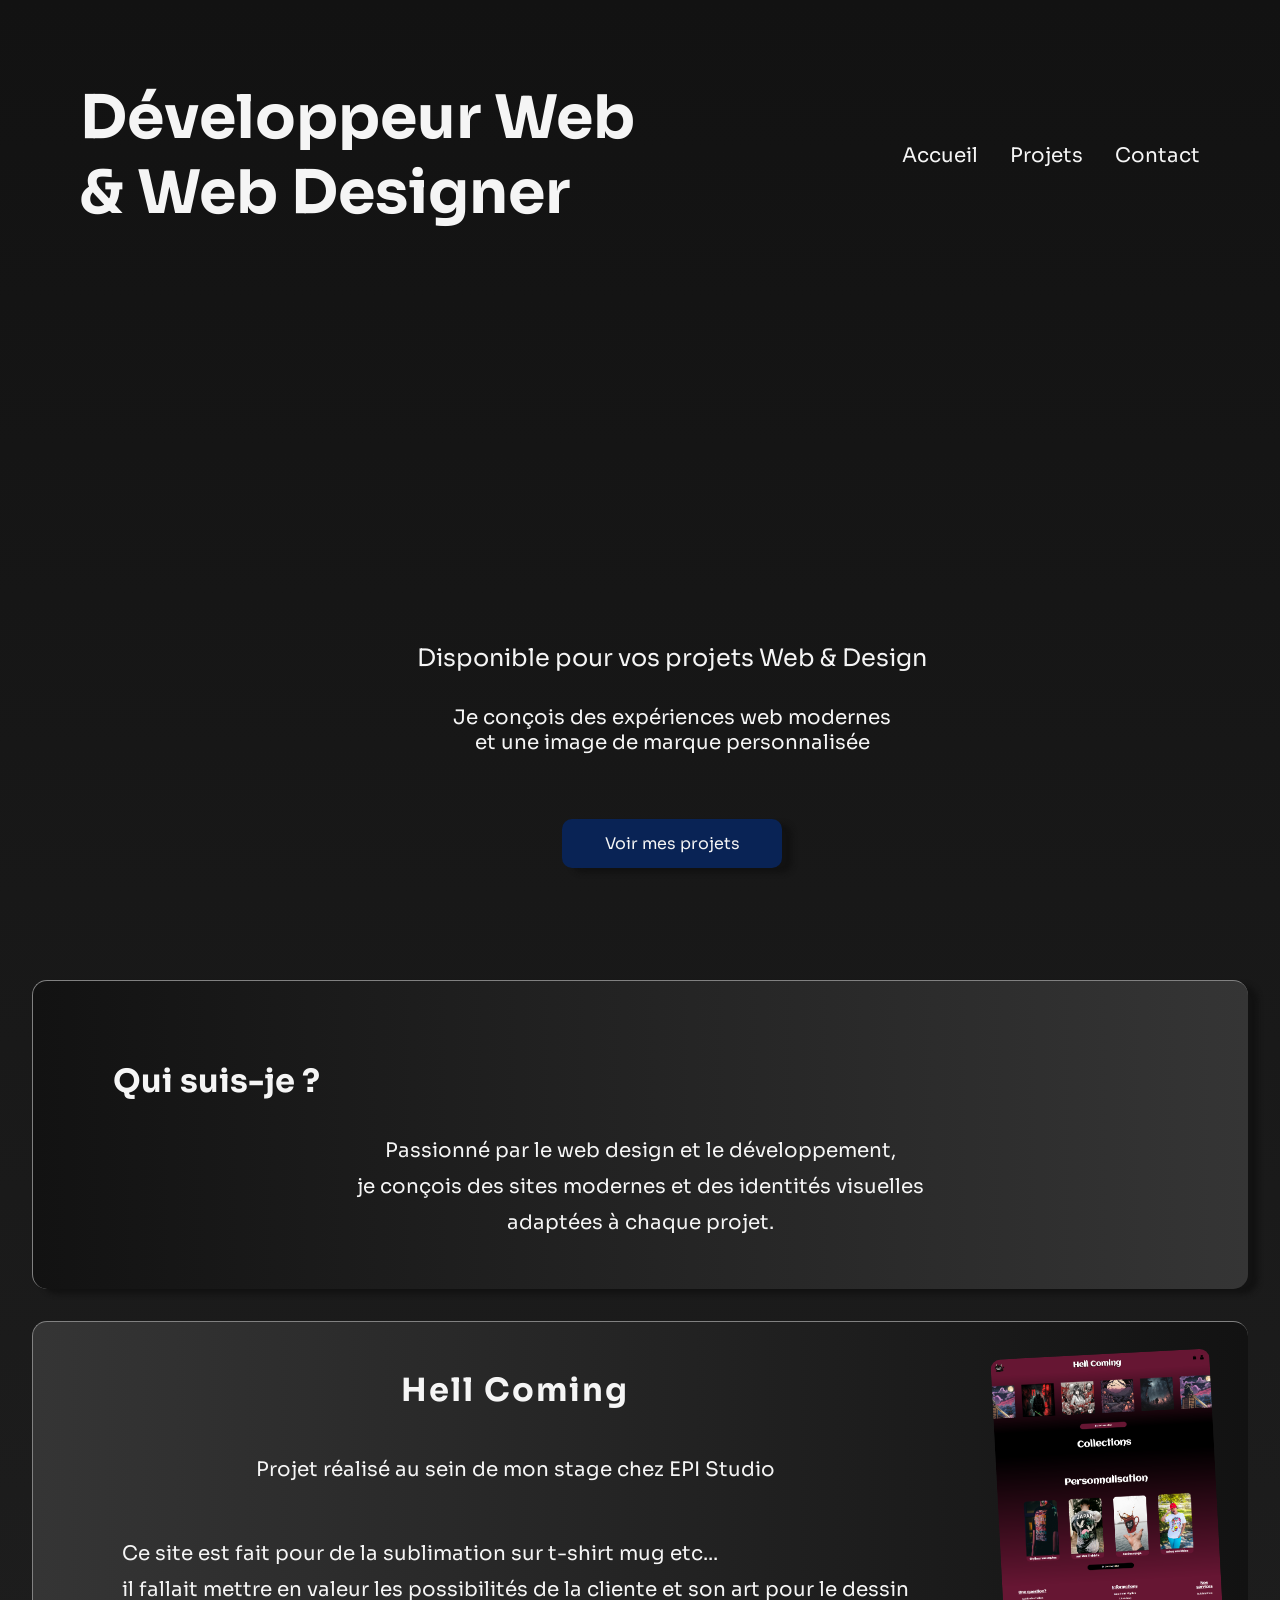
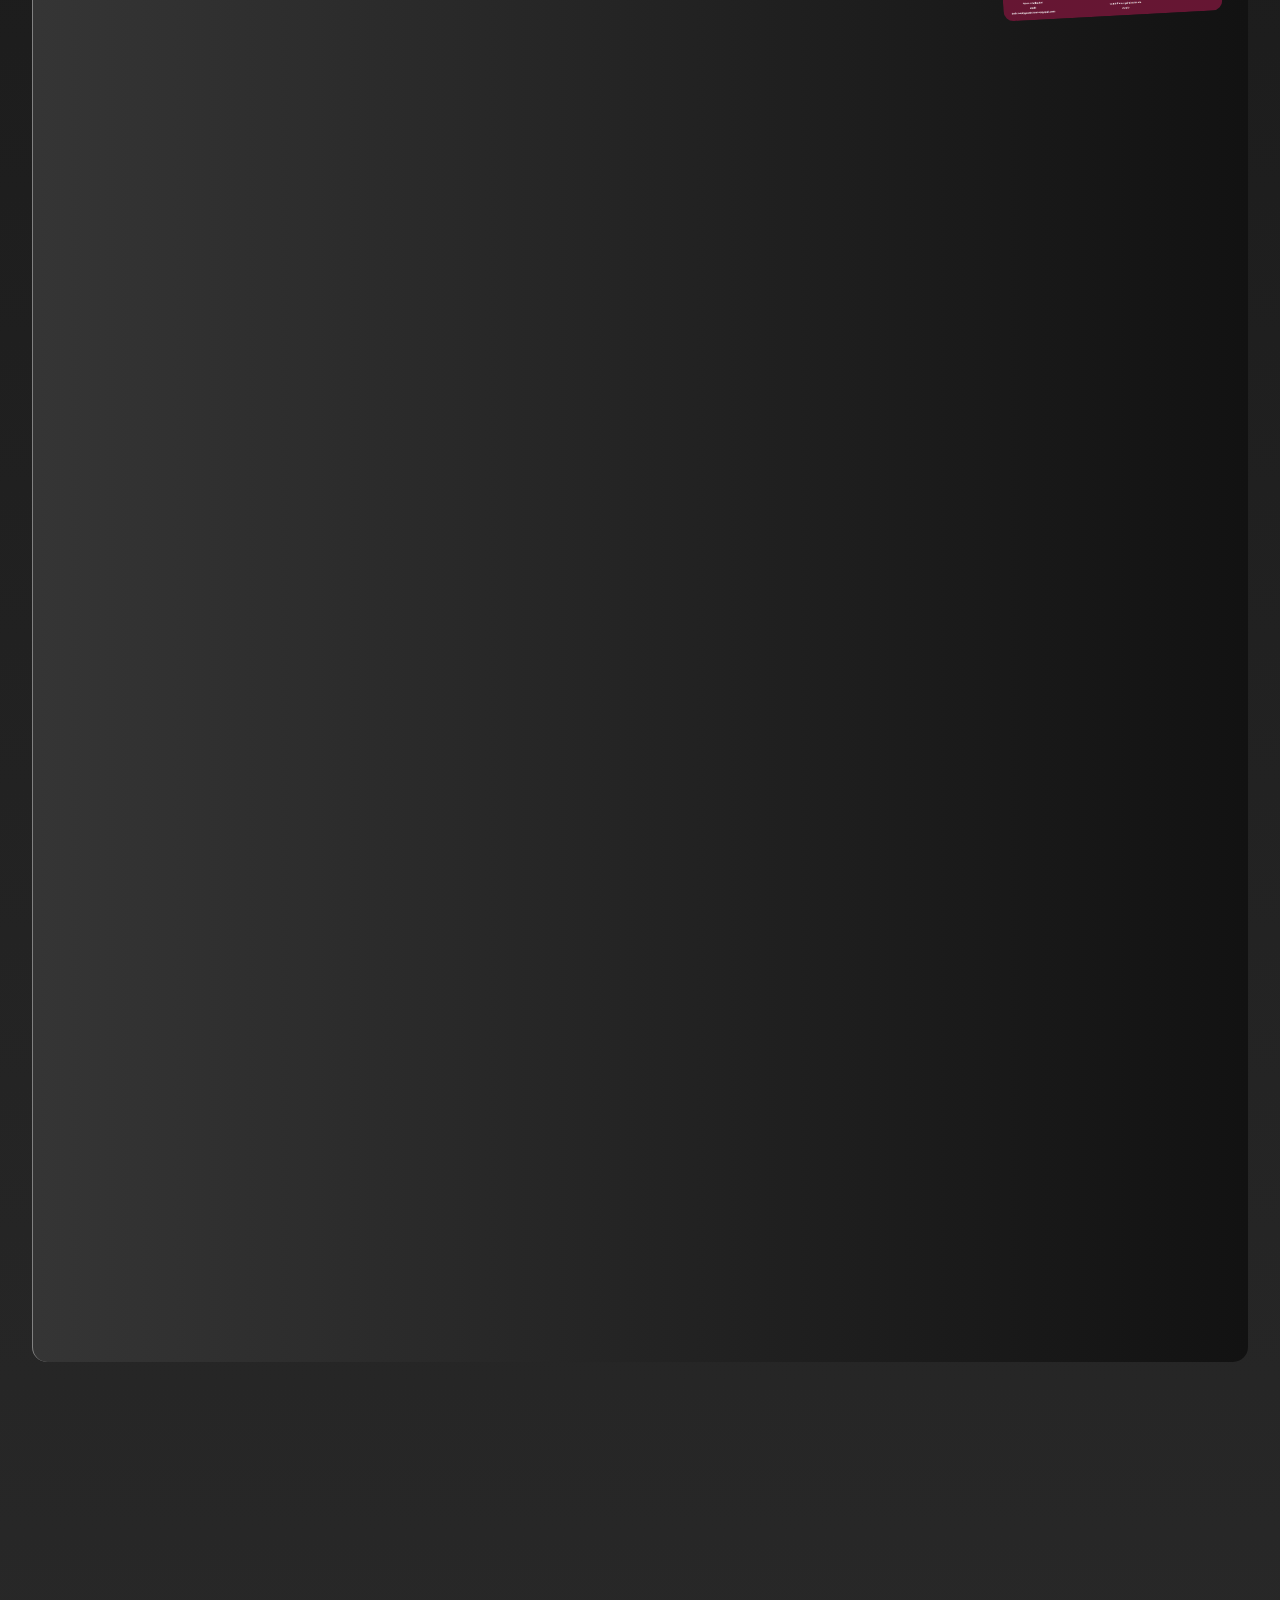
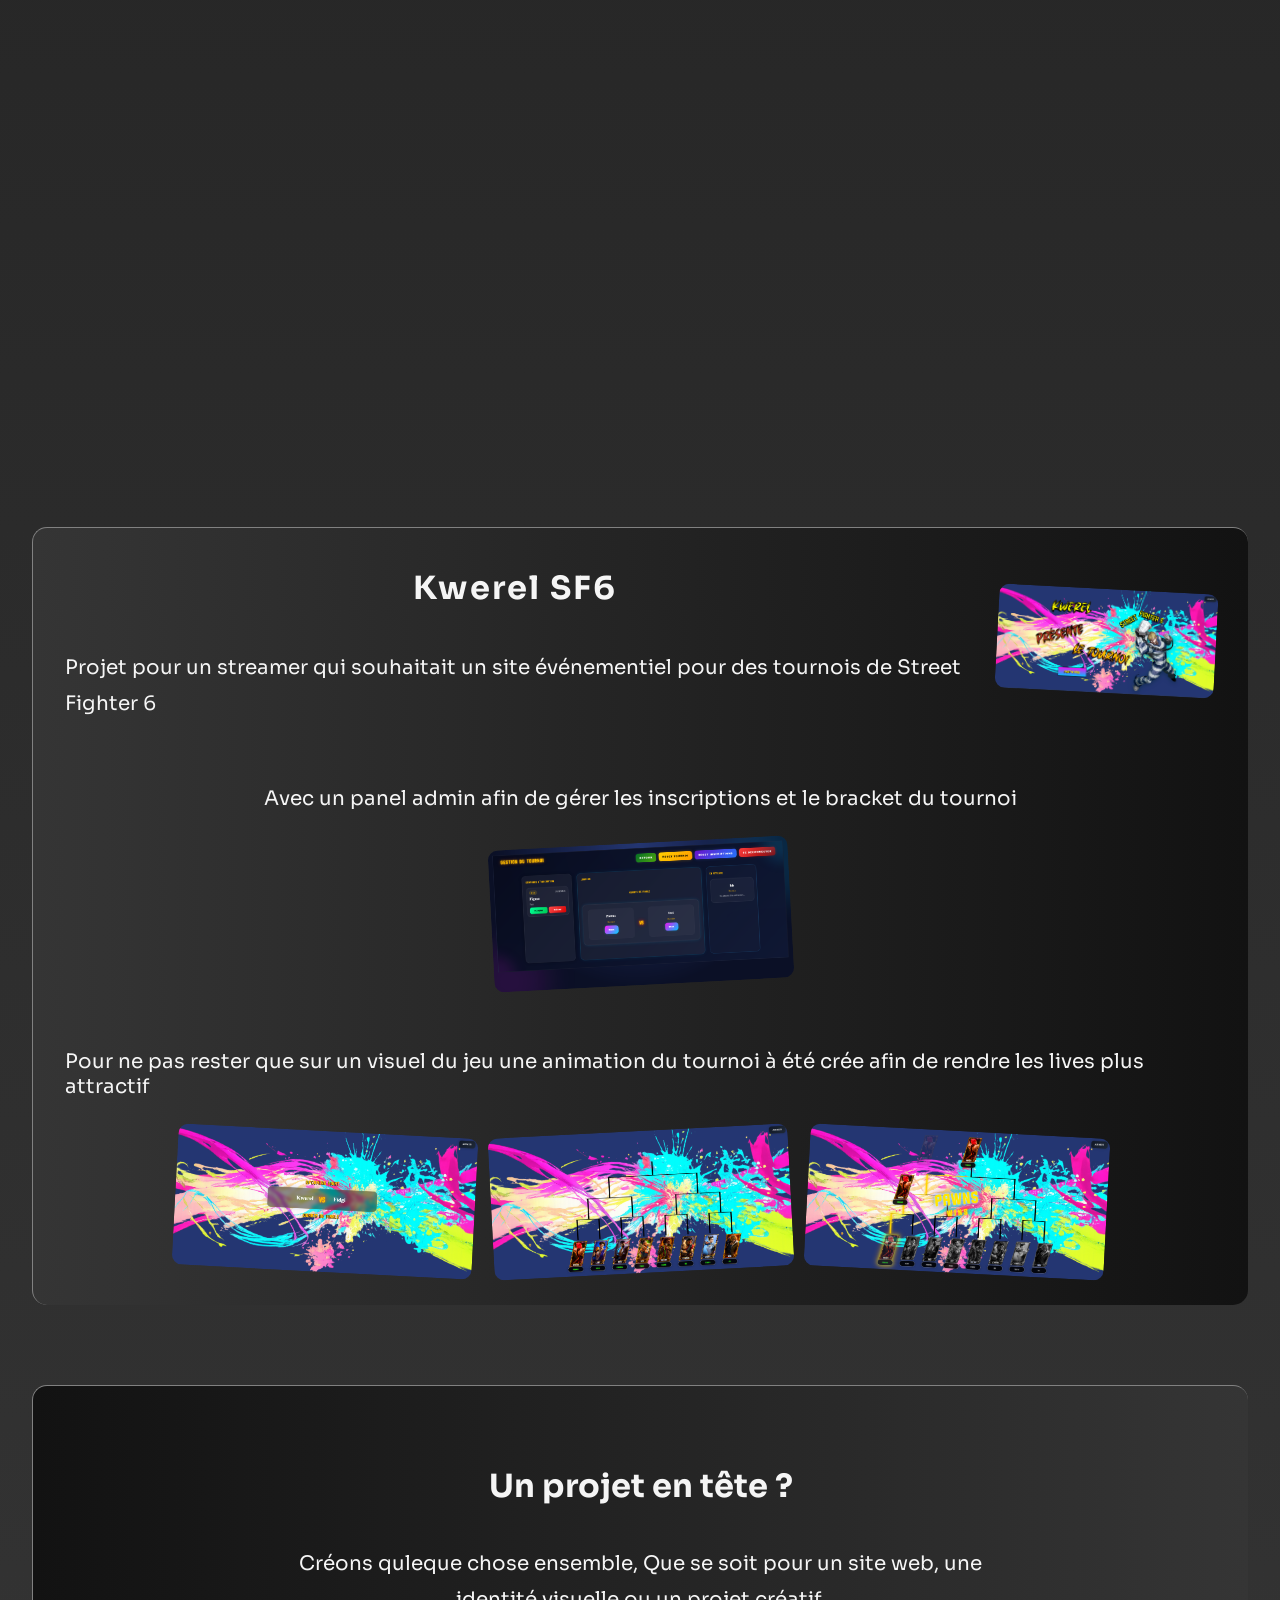
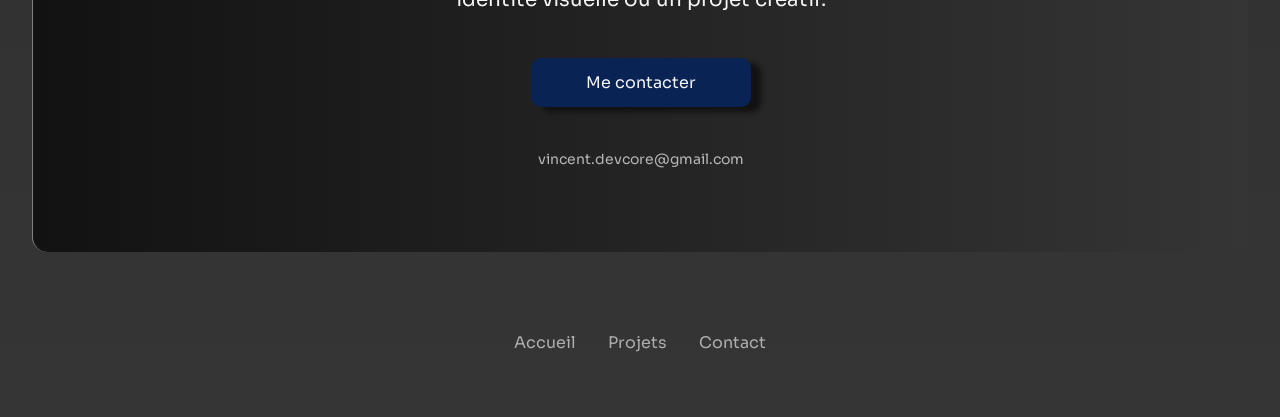
==== index.html @ 01f819ae "mise a jour" ====
<!doctype html>
<html lang="fr">
  <head>
    <meta charset="UTF-8" />
    <meta name="viewport" content="width=device-width, initial-scale=1.0" />
    <title>Dev'coRe | Développeur Web & Web Designer</title>
    <link rel="stylesheet" href="./css/root.css" />
    <link rel="stylesheet" href="./css/style.css" />
    <link rel="stylesheet" href="./css/hero.css" />
    <link rel="stylesheet" href="./css/animation.css" />

    <link rel="stylesheet" href="./css/btn.css" />
    <link rel="stylesheet" href="./css/about.css" />
    <link rel="stylesheet" href="./css/project.css" />
    <link rel="stylesheet" href="./css/contact.css" />
    <link rel="stylesheet" href="./css/footer.css" />
    <link rel="stylesheet" href="./css/responsive.css" />
    <link rel="icon" href="./img/dcv3.ico" />
    <link rel="preconnect" href="https://fonts.googleapis.com" />
    <link rel="preconnect" href="https://fonts.gstatic.com" crossorigin />
    <link
      href="https://fonts.googleapis.com/css2?family=Sora:wght@100..800&display=swap"
      rel="stylesheet"
    />
    <script src="script.js" defer></script>
  </head>
  <body>
    <header class="hero" id="home">
      <div class="hero-reveal"></div>
      <div class="header">
        <h1>
          Développeur Web <br />
          & Web Designer
        </h1>
        <nav>
          <a href="#home">Accueil</a>
          <a href="#project">Projets</a>
          <a href="#contact">Contact</a>
        </nav>
      </div>
      <div class="header-content">
        <p class="availability">Disponible pour vos projets Web & Design</p>
        <p class="subtitle">
          Je conçois des expériences web modernes <br />
          et une image de marque personnalisée
        </p>
        <a href="#project" class="btn"> Voir mes projets </a>
      </div>
    </header>

    <main>
      <section class="about">
        <div class="about-content reveal">
          <h2>Qui suis-je ?</h2>
          <p>
            Passionné par le web design et le développement, <br />
            je conçois des sites modernes et des identités visuelles <br />
            adaptées à chaque projet.
          </p>
        </div>
      </section>
      <section class="projects" id="project">
        <article class="project-card card1">
          <div class="project-content flex reveal">
            <h3>Hell Coming</h3>
            <p>Projet réalisé au sein de mon stage chez EPI Studio</p>
            <p class="description">
              Ce site est fait pour de la sublimation sur t-shirt mug etc...
              <br />
              il fallait mettre en valeur les possibilités de la cliente et son
              art pour le dessin
            </p>
          </div>
          <div class="project-img flex reveal">
            <img
              class="imghellcoming fullscreen-image"
              src="./img/hellcoming.fr_.png"
              alt="Aperçu du site Hell Coming"
            />
          </div>
          <div class="project-caroussel reveal">
            <p>
              Création d’un carousel interactif afin de mettre en valeur les
              œuvres et offrir une lecture visuelle plus immersive du catalogue.
            </p>
            <video
              id="videoHellComing"
              autoplay
              muted
              playsinline
              disablepictureinpicture
              preload="metadata"
            >
              <source src="./clip/carousselHellComing.webm" type="video/webm" />
              <source src="./clip/carousselHellComing.mp4" type="video/mp4" />
              Votre navigateur ne prend pas en charge la balise VIDEO
            </video>
          </div>

          <div class="project-logo reveal">
            <div class="project-logo-img reveal">
              <img
                class="imgLogoHellComing fullscreen-image"
                src="./img/Hellcomingpopuplogo.png"
                alt="Logo du site Hell Coming"
              />
            </div>
            <p>
              Création du logo et intégration d’éléments visuels afin de
              construire une identité cohérente avec l’univers artistique et
              immersif de Hell Coming.
            </p>
          </div>
          <div class="Project-pop-up reveal">
            <p>
              Les œuvres et éléments interactifs ont été pensés avec un
              affichage en pop-up afin d’améliorer l’expérience utilisateur et
              la mise en valeur du contenu.
            </p>
            <div class="Project-pop-up-img reveal">
              <img
                class="imgPersoHellComing fullscreen-image"
                src="./img/HellcomingPersonnalisation.png"
                alt="Personnalisation des produits"
              />
              <img
                class="imgTailleHellComing fullscreen-image"
                src="./img/HellcomingpopupTaille.png"
                alt="Guide des tailles"
              />
            </div>
          </div>
          <div class="intervention reveal">
            <h3>Mon intervention :</h3>
            <p>
              - Collaboration avec la cliente sur la conception de l’interface
              et de l’identité visuelle via Figma. <br />
              - Développement front-end du projet avec intégration HTML/CSS.
              <br />
              - Création des animations et mise en page responsive. <br />
              - Conception du logo et intégration d’éléments visuels cohérents
              avec l’univers du projet. <br />
              - Développement des interactions cliquables avec affichage
              dynamique des contenus.
            </p>
          </div>
        </article>
        <article class="project-card card2 reveal">
          <div class="project-content flex reveal">
            <h3>Armor Argoat</h3>
            <p>
              Projet réalisé pour une entreprise de marbrerie, celle-ci désirait
              un logo marquant de leur profession montrant visuellement leur
              corps de métier.
            </p>
          </div>
          <div class="project-img flex reveal">
            <img
              class="imgarmor fullscreen-image"
              src="./img/lgoMsansfond2.png"
              alt="Aperçu du du logo"
            />
            <div class="imgpresentation">
              <img
                class="imgpanneau fullscreen-image"
                src="./img/logoPanneau.jpg"
                alt="Aperçu du logo sur panneau"
              />
              <img
                class="imgvetement fullscreen-image"
                src="./img/logoVetement.png"
                alt="Aperçu du logo sur vêtement"
              />
            </div>
          </div>
        </article>
        <article class="project-card card3 reveal">
          <div class="project-content flex reveal">
            <h3>Kwerel SF6</h3>

            <p>
              Projet pour un streamer qui souhaitait un site événementiel pour
              des tournois de Street Fighter 6
            </p>
          </div>
          <div class="project-img-kwerel flex reveal">
            <img
              class="imgkwerel fullscreen-image"
              src="./img/Site Kwerel.png"
              alt="Aperçu du site SF6"
            />
          </div>

          <div class="project-content-admin-panel flex reveal">
            <p>
              Avec un panel admin afin de gérer les inscriptions et le bracket
              du tournoi
            </p>
            <img
              class="imgAdminPanel fullscreen-image"
              src="./img/Site KwerelAdminPanel.png"
              alt="Admin Panel"
            />
          </div>
          <div class="project-content-bracket reveal">
            <p>
              Pour ne pas rester que sur un visuel du jeu une animation du
              tournoi à été crée afin de rendre les lives plus attractif
            </p>
            <div class="imgBracket reveal">
              <img
                class="imgBnextFight fullscreen-image"
                src="./img/Site KwerelNextFight.png"
                alt=""
              />
              <img
                class="imgB fullscreen-image"
                src="./img/Site Kwerelbracket.png"
                alt=""
              />
              <img
                class="imgBwin fullscreen-image"
                src="./img/Site Kwerelbracketwin.png"
                alt=""
              />
            </div>
          </div>
        </article>
      </section>
      <section class="contact reveal" id="contact">
        <div class="contact-content reveal">
          <h2>Un projet en tête ?</h2>

          <p>
            Créons quleque chose ensemble, Que se soit pour un site web, une
            identité visuelle ou un projet créatif.
          </p>

          <a href="mailto:vincent.devcore@gmail.com" class="btn-contact">
            Me contacter
          </a>
          <p class="contact-mail">vincent.devcore@gmail.com</p>
        </div>
      </section>
    </main>
    <footer class="footer-nav">
      <a href="#home">Accueil</a>
      <a href="#project">Projets</a>
      <a href="#contact">Contact</a>
    </footer>
    <div class="image-modal">
      <span class="close-modal">&times;</span>

      <img class="modal-image" src="" alt="Preview projet" />
    </div>
  </body>
</html>
---- css/root.css ----
:root {
  --background-body: linear-gradient(#121212, #353535);
  --background-about: linear-gradient(to right, #121212, #353535);
  --background--inverse: linear-gradient(to left, #121212, #353535);
  --background-btn: #092355;
  --color-text-first: #f5f5f5;
  --color-text-secondary: #b8b8b8;
  --box-shadows: 10px 5px 5px #121212;
  --border: solid 1px #818181;
  --hover-li: #092455;
  --text-shadow: 0 0 1em blue, 0 0 0.2em blue;
  --radius-sm: 10px;
  --radius-lg: 15px;
}
---- css/style.css ----
* {
  margin: 0;
  padding: 0;
  box-sizing: border-box;
}

html {
  scroll-behavior: smooth;
}

body {
  font-family: "Sora", sans-serif;
  background: var(--background-body);
  color: var(--color-text-first);
}

body p {
  font-size: 20px;
}
---- css/hero.css ----
.header {
  display: flex;
  justify-content: space-between;
  margin: 5rem;
}

.hero {
  display: flex;
  flex-direction: column;
  justify-content: space-between;
}

.hero h1 {
  font-size: 60px;
}

.hero nav {
  display: flex;
  justify-content: center;
  align-self: center;
  /* flex-direction: column; */
  list-style: none;
  gap: 2rem;
}

.hero nav a {
  color: var(--color-text-first);
  font-size: 20px;
  text-decoration: none;
  transition:
    color 0.3s ease,
    transform 0.3s ease;
}

.hero nav a:hover {
  color: var(--color-text-secondary);
  transform: translateY(4px);
}

.header-content {
  display: flex;
  justify-content: end;
  flex-direction: column;

  width: 100%;
  margin: 2rem;

  gap: 2rem;
}

.availability {
  /* margin: 2rem; */

  text-align: center;
  font-size: 24px;
}

.subtitle {
  text-align: center;
  align-self: center;
  max-width: 500px;
}
---- css/animation.css ----
.hero {
  position: relative;
  overflow: hidden;

  min-height: 100vh;
}

.hero-reveal {
  position: absolute;
  inset: 0;

  background-image: url("../img/logoDevCore.png");
  background-repeat: no-repeat;
  background-position: center;
  background-size: 100%;

  opacity: 1;

  pointer-events: none;
  z-index: 1;

  transition: clip-path 0.08s ease-out;

  clip-path: circle(0px at center);
}

.header,
.header-content {
  position: relative;
  z-index: 2;
}

.reveal {
  opacity: 0;
  filter: blur(10px);

  transform: translateY(40px);
  transition:
    opacity 1.1s ease,
    filter 1.1s ease,
    transform 1.1s cubic-bezier(0.22, 1, 0.36, 1);
}

.reveal.active {
  opacity: 1;
  filter: blur(0);

  transform: translateY(0);
}

.image-modal {
  position: fixed;
  inset: 0;

  background: rgba(0, 0, 0, 0.9);

  display: flex;
  justify-content: center;
  align-items: center;

  opacity: 0;
  visibility: hidden;

  transition: 0.35s ease;

  z-index: 9999;
}

.image-modal.active {
  opacity: 1;
  visibility: visible;
}

.modal-image {
  max-width: 90%;
  max-height: 90vh;

  border-radius: 16px;

  transform: scale(0.9);
  transition: transform 0.35s ease;
}

.image-modal.active .modal-image {
  transform: scale(1);
}

.close-modal {
  position: absolute;

  top: 30px;
  right: 40px;

  font-size: 3rem;
  color: white;

  cursor: pointer;
}

.fullscreen-image {
  cursor: zoom-in;
}
---- css/btn.css ----
.btn,
.btn-contact {
  text-align: center;
  text-decoration: none;

  padding: 14px 24px;
  min-width: 220px;

  border-radius: var(--radius-sm);
  border: none;

  background-color: var(--background-btn);
  color: var(--color-text-first);

  box-shadow: var(--box-shadows);

  transition:
    transform 0.2s ease,
    box-shadow 0.2s ease,
    background-color 0.2s ease;
}

.btn:hover,
.btn-contact:hover {
  transform: translate(3px, 3px);
  background-color: #1b2f57;
  box-shadow: 0 3px 8px rgba(0, 0, 0, 0.2);
  color: #fff;
}

.btn {
  align-self: center;

  margin-top: 2rem;
}
---- css/about.css ----
.about {
  display: flex;
  justify-content: center;

  margin: 5rem 2rem 2rem;
  padding: 3rem;

  background: var(--background-about);
  box-shadow: var(--box-shadows);

  border-top: var(--border);
  border-left: var(--border);
  border-radius: var(--radius-lg);
}

.about-content {
  width: 100%;
  /* max-width: 900px; */

  display: flex;
  flex-direction: column;
}

.about h2 {
  align-self: flex-start;
  font-size: 32px;
  margin: 2rem;
}

.about p {
  text-align: center;
  line-height: 1.8;
}
---- css/project.css ----
.card1,
.card3 {
  background: var(--background--inverse);
}

.card2 {
  background: var(--background-about);
}

.project-card {
  display: flex;
  justify-content: space-between;
  align-items: center;
  flex-wrap: wrap;

  margin: 2rem;
  padding: 2rem;

  border-top: var(--border);
  border-left: var(--border);
  border-radius: var(--radius-lg);
  gap: 2rem;

  transition:
    transform 0.3s ease,
    box-shadow 0.3s ease;
}

.project-card:hover {
  transform: translateY(-4px);
}

.flex {
  display: flex;
  flex-direction: column;
  justify-content: center;
  align-items: center;
}

.project-content {
  line-height: 1.8;
  width: 100%;
  max-width: 900px;
}

.project-content p {
  text-align: left;
}

.project-content h3 {
  font-size: 32px;
  letter-spacing: 2px;
  margin-bottom: 2rem;
}

.project-content .description {
  margin-top: 3rem;
}

.project-img {
  flex: 1;
}

.project-img img {
  width: 100%;
  max-width: 300px;
  height: auto;
  border-radius: var(--radius-sm);
}

.project-img-kwerel {
  flex: 1;
}

.project-caroussel {
  display: flex;
  flex-direction: column;
  align-items: center;
  margin: 2rem;
  gap: 2rem;
  width: 100%;
  margin: 2rem;
  text-align: center;
}

#videoHellComing {
  width: 30%;
  border-radius: var(--radius-lg);
  object-fit: cover;
  cursor: zoom-in;
}

.project-logo,
.Project-pop-up {
  display: flex;
  align-self: center;
  justify-content: space-between;
  width: 100%;
  margin: 2rem;
}

.project-logo-img,
.Project-pop-up-img {
  display: flex;
  justify-content: center;
  align-items: center;
  width: 50%;
  margin: 2rem;
}

.project-logo p,
.Project-pop-up p {
  display: flex;
  align-items: center;

  width: 50%;
}

.project-logo img,
.Project-pop-up-img img {
  justify-content: center;
  align-items: center;
  width: 100%;
  max-width: 200px;
  height: auto;
  border-radius: var(--radius-sm);
  overflow: hidden;
}

.Project-pop-up-img img {
  max-width: 300px;
}

.intervention {
  display: flex;
  justify-content: center;
  align-items: center;
  flex-direction: column;
  width: 100%;
}

.intervention h3 {
  font-size: 32px;
  margin: 2rem;
}

.intervention p {
  /* color: blue; */
  line-height: 1.8;
}

.project-img-kwerel img {
  width: 100%;
  max-width: 500px;
  height: auto;
  border-radius: var(--radius-sm);
}

.imgarmor {
  justify-content: center;
}

.imgpresentation {
  display: flex;
  flex-direction: row;
  flex-wrap: wrap;
  padding: 2rem;
}

.imgpresentation img {
  width: 100%;
  max-width: 200px;
  height: auto;
}

.project-content-admin-panel {
  width: 100%;

  margin-top: 2rem;
}

.project-content-admin-panel img {
  width: 100%;
  max-width: 300px;
  margin: 2rem;
  height: auto;
  border-radius: var(--radius-sm);
}

.project-content-bracket {
  width: 100%;
  display: flex;
  justify-content: center;
  align-items: center;
  flex-direction: column;
}

.imgBracket {
  display: flex;
  flex-wrap: wrap;

  justify-content: center;
  align-items: center;

  gap: 1rem;
}

.imgBracket img {
  width: 100%;
  max-width: 300px;
  height: auto;
  margin-top: 2rem;
  border-radius: var(--radius-sm);
}

.imghellcoming,
.imgvetement,
.imgAdminPanel,
.imgB,
.imgTailleHellComing {
  rotate: -3deg;
}

.imgpanneau,
.imgkwerel,
.imgBnextFight,
.imgBwin,
.imgPersoHellComing {
  rotate: 3deg;
  z-index: 2;
}
---- css/contact.css ----
.contact {
  display: flex;
  justify-content: center;
  align-items: center;

  margin: 5rem 2rem;
  padding: 5rem 2rem;

  border-top: var(--border);
  border-left: var(--border);
  border-radius: var(--radius-lg);

  background: var(--background-about);
}

.contact-content {
  max-width: 700px;

  display: flex;
  flex-direction: column;
  align-items: center;

  text-align: center;
  gap: 2.5rem;
}

.contact h2 {
  font-size: 2rem;
}

.contact p {
  line-height: 1.8;
}

.contact-mail {
  opacity: 0.7;
  font-size: 14px;
}
---- css/footer.css ----
.footer-nav {
  display: flex;
  justify-content: center;
  gap: 2rem;

  margin: 4rem;
}

.footer-nav a {
  text-decoration: none;
  color: white;
  opacity: 0.6;

  transition: 0.3s ease;
}

.footer-nav a:hover {
  opacity: 1;
}
---- css/responsive.css ----
@media (max-width: 768px) {
  .header {
    flex-direction: column;
    gap: 3rem;
    margin: 2rem;
  }

  .hero h1 {
    font-size: 42px;
  }

  .hero nav {
    align-self: center;
    /* flex-direction: column; */
  }

  .hero-reveal {
    clip-path: none;
    background-position: center center;
  }

  .header-content {
    margin: 0;
  }

  .subtitle {
    align-self: center;
  }

  .btn {
    align-self: center;
  }

  .project-card {
    flex-direction: column;
  }

  .project-logo,
  .Project-pop-up {
    flex-direction: column;
    text-align: center;
    align-items: center;
    width: 100%;
  }

  .project-logo-img {
    margin: 2rem;
  }

  .project-content {
    align-items: center;
  }

  .imgpresentation,
  .Project-pop-up-img {
    flex-direction: column;
    gap: 1rem;
  }
}
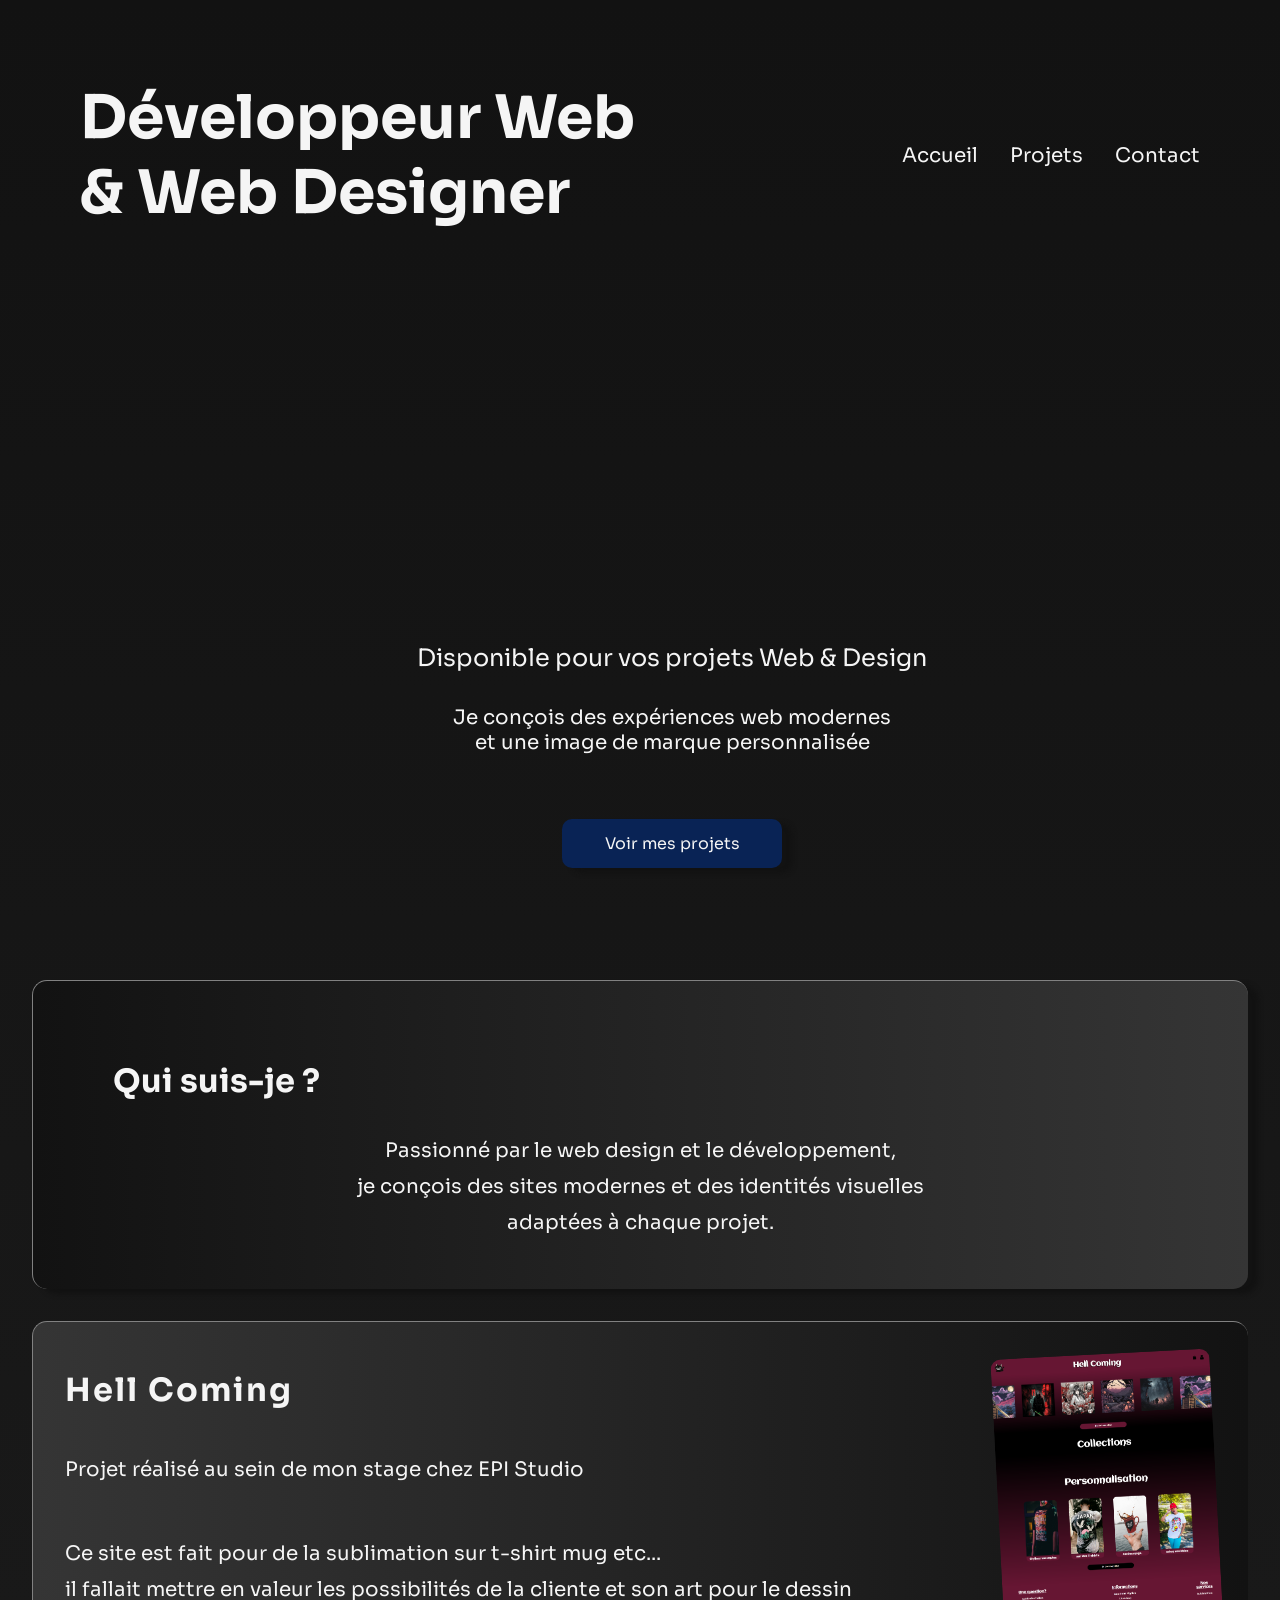
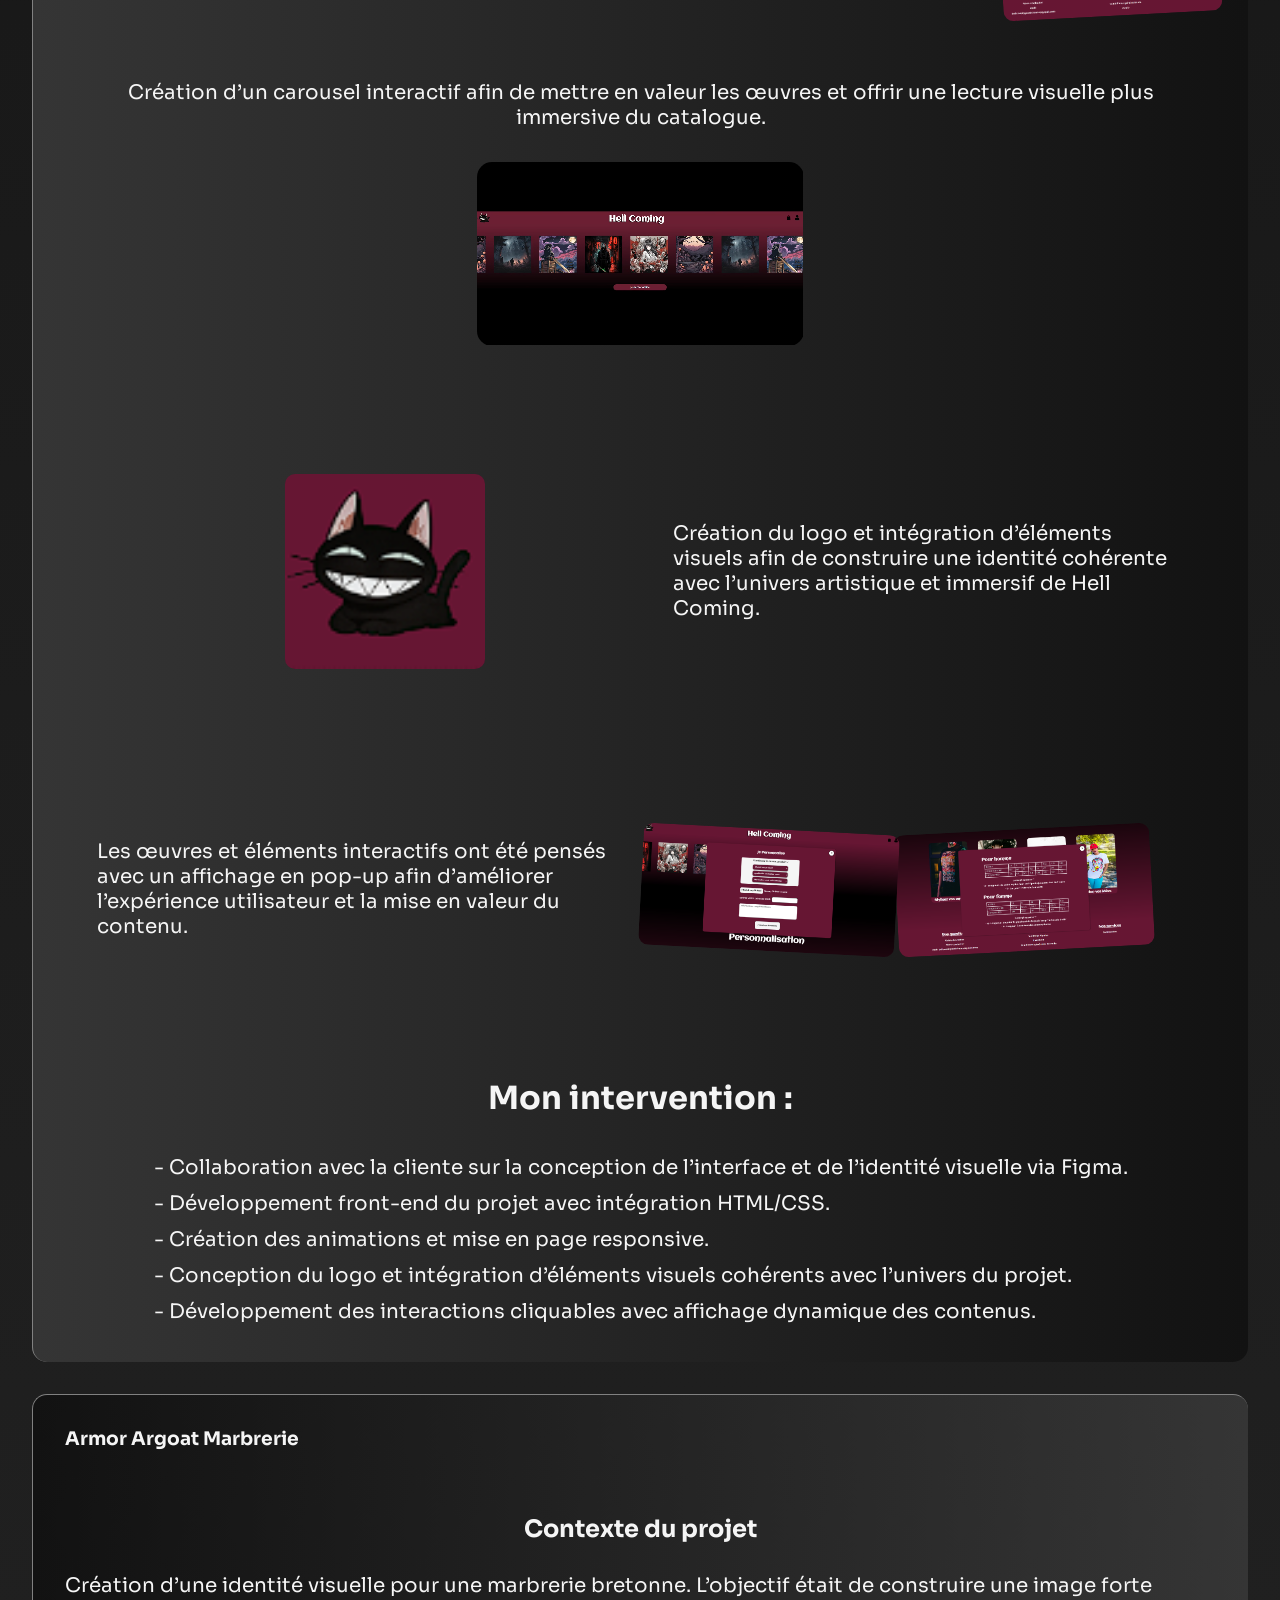
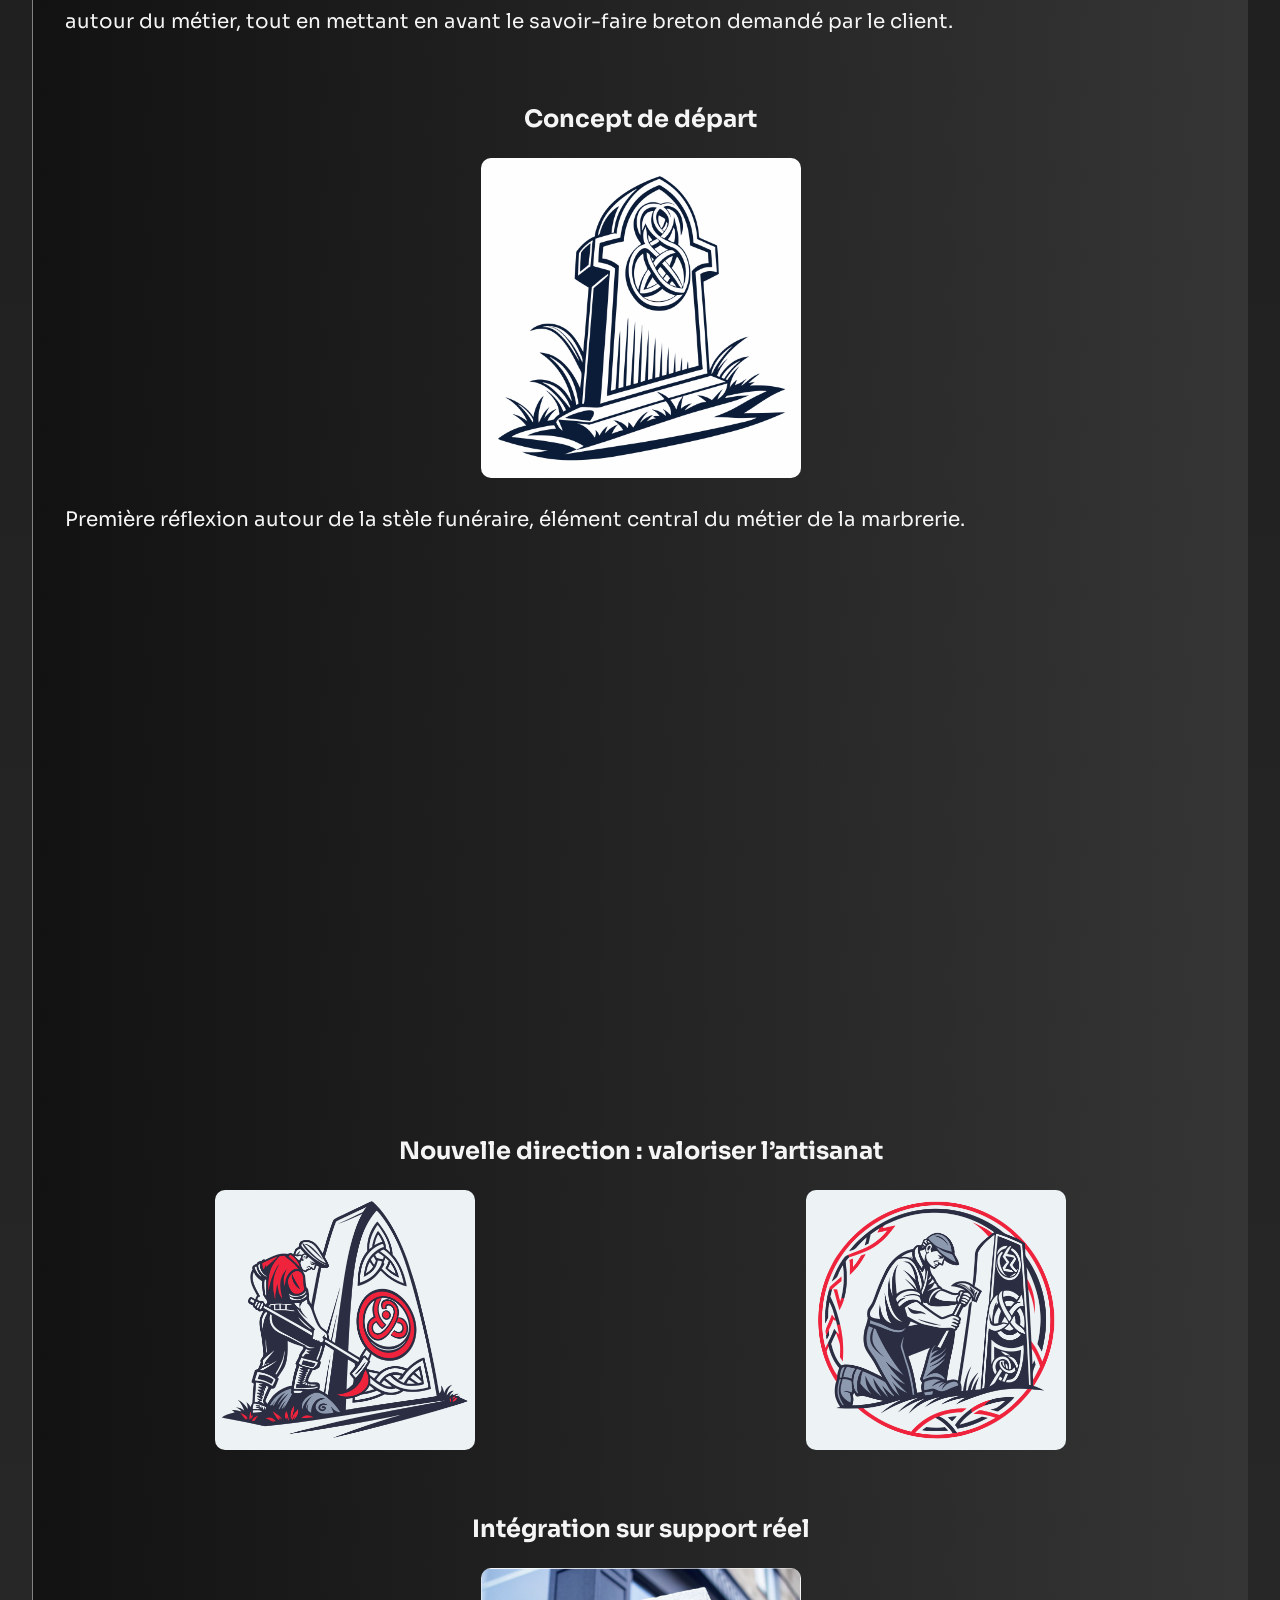
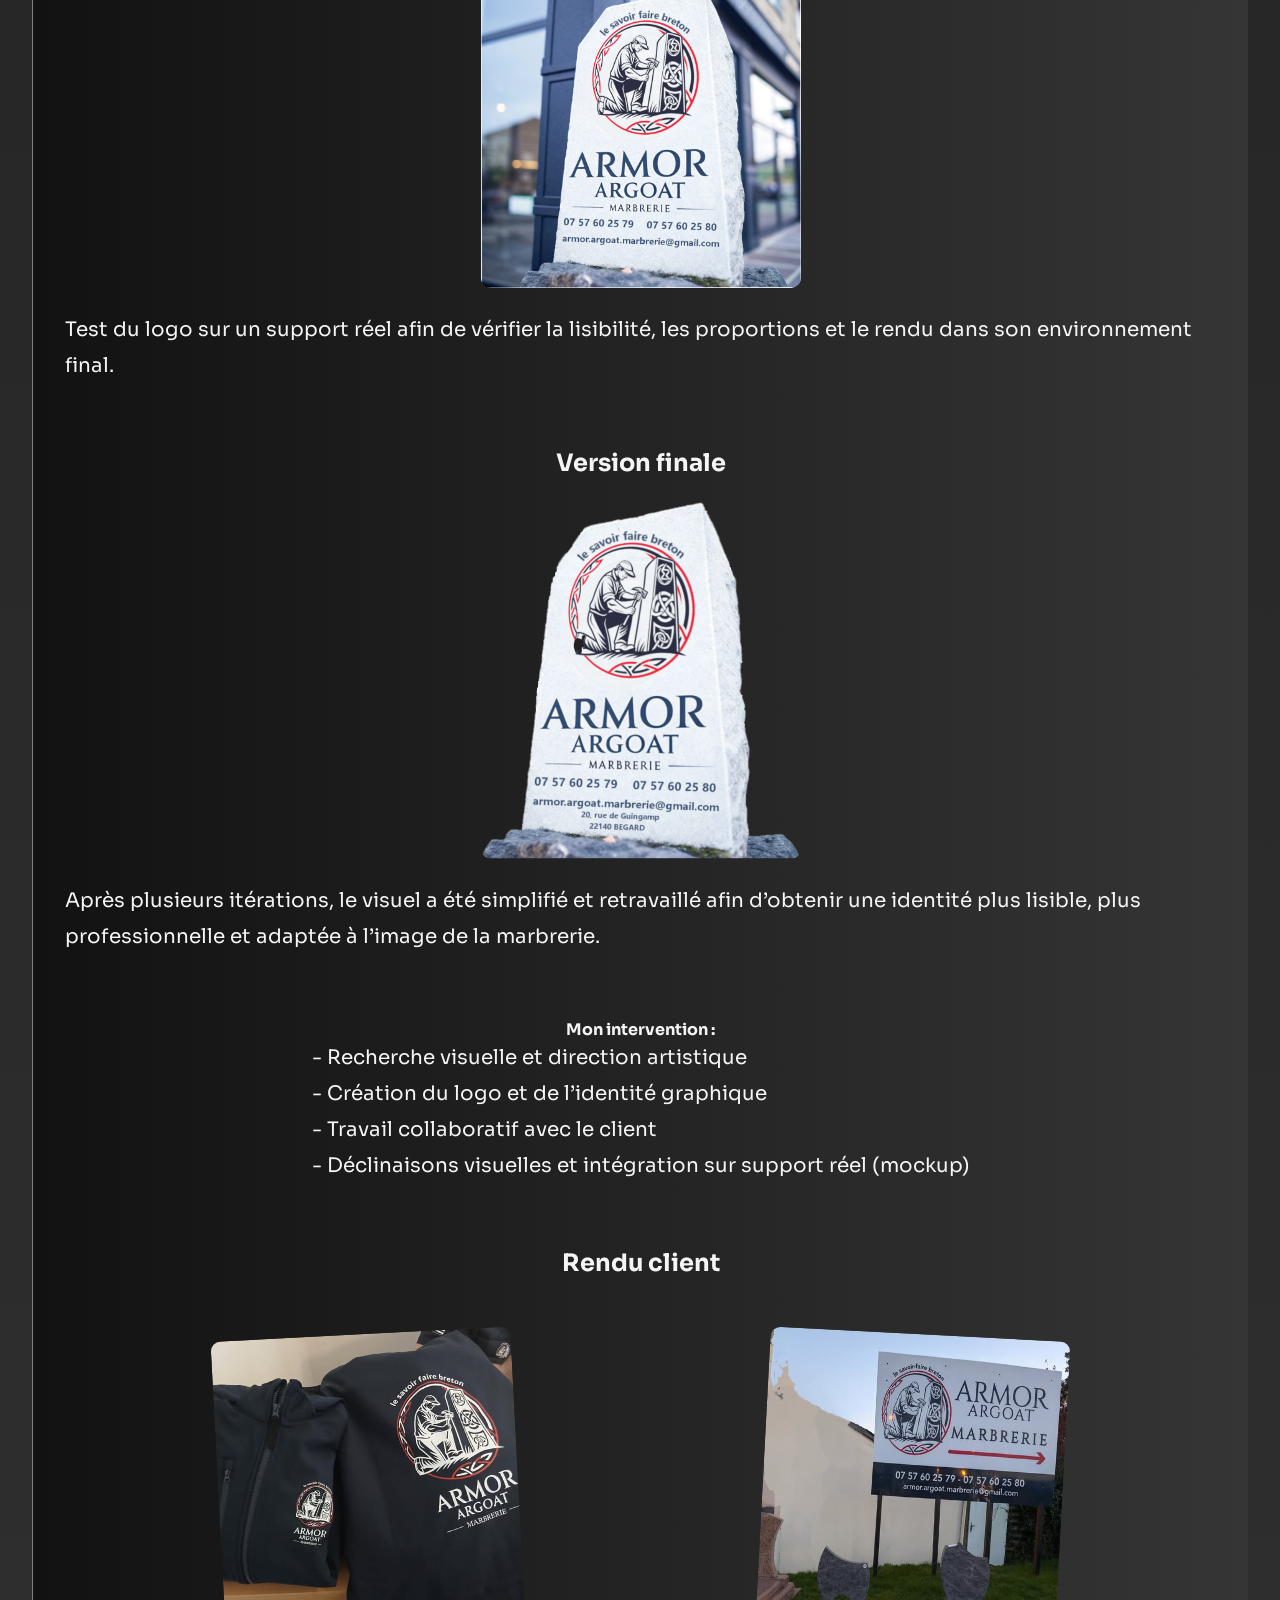
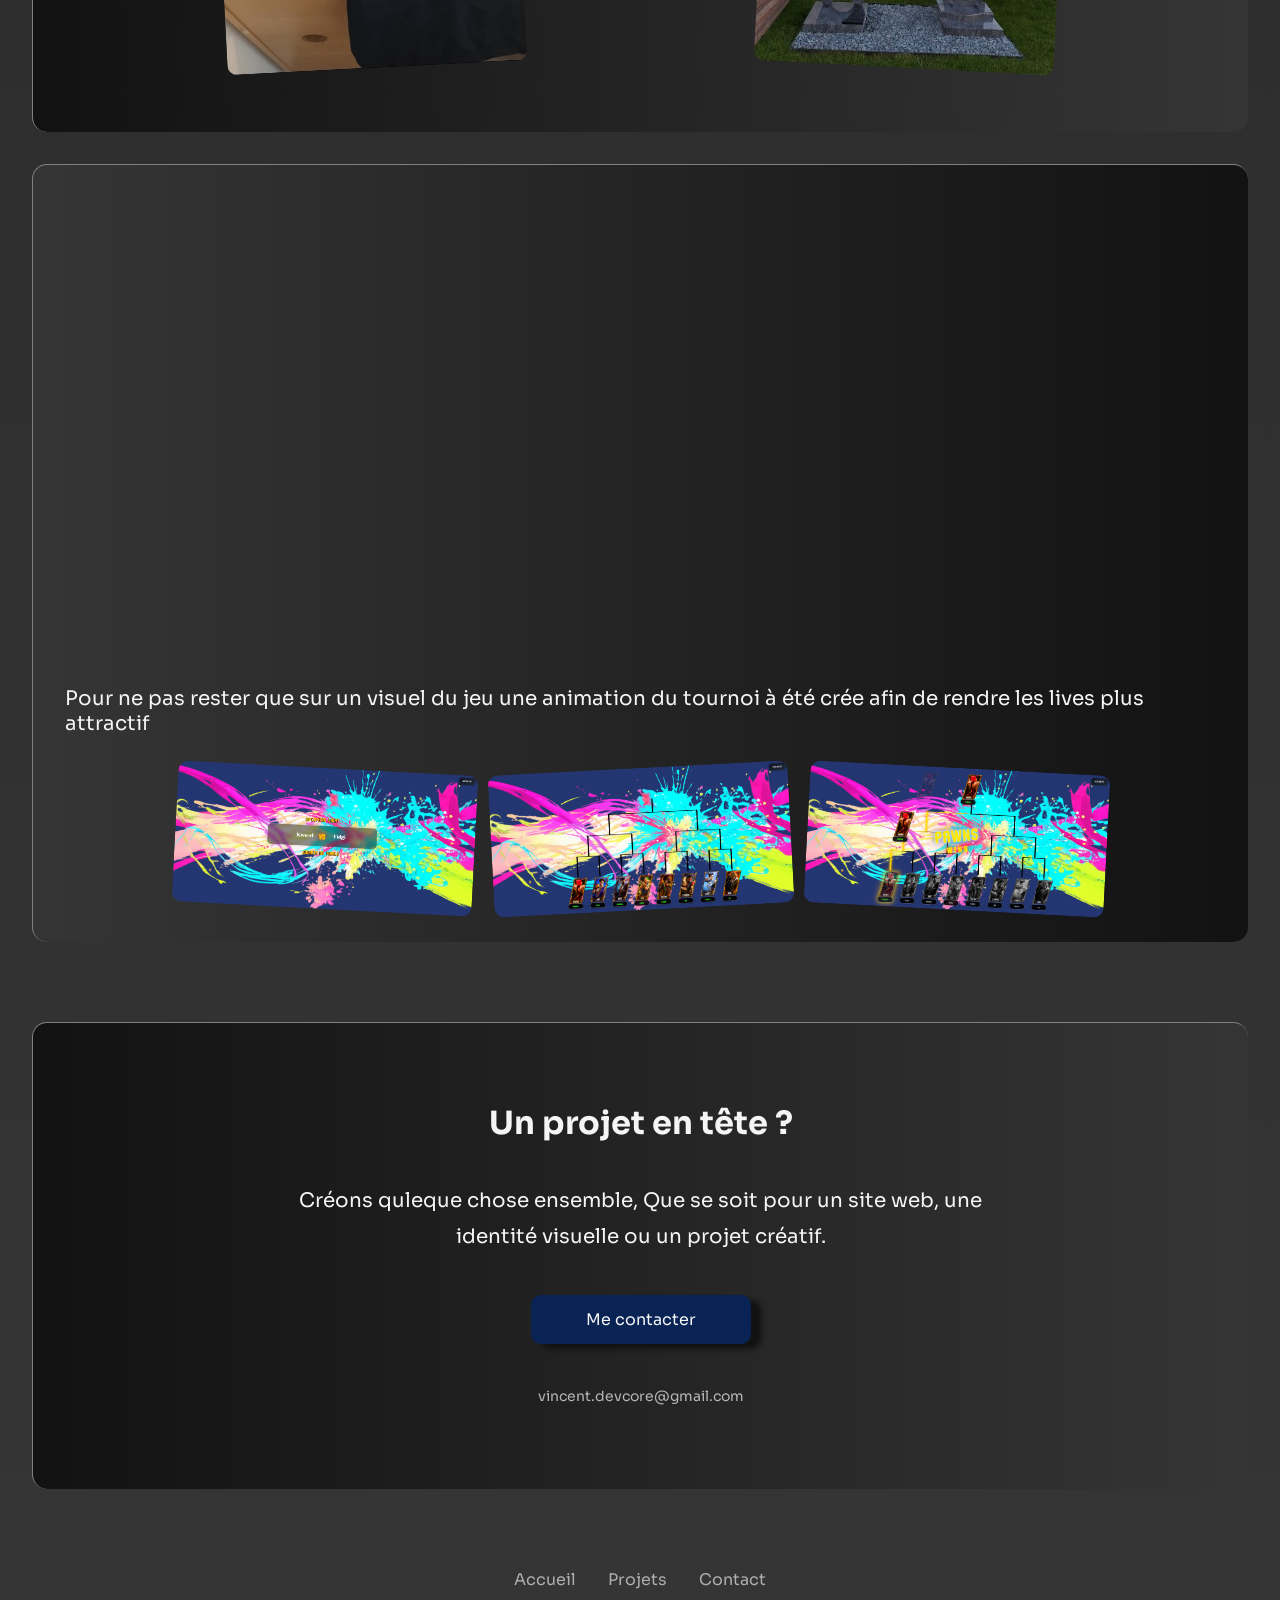
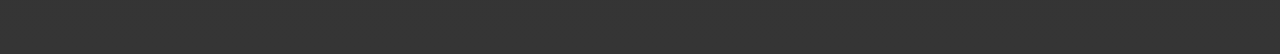
==== commit 998097af: "amour" ====
--- a/index.html
+++ b/index.html
@@ -61,7 +61,7 @@
       </section>
       <section class="projects" id="project">
         <article class="project-card card1">
-          <div class="project-content flex reveal">
+          <div class="project-content reveal">
             <h3>Hell Coming</h3>
             <p>Projet réalisé au sein de mon stage chez EPI Studio</p>
             <p class="description">
@@ -145,35 +145,114 @@
             </p>
           </div>
         </article>
-        <article class="project-card card2 reveal">
-          <div class="project-content flex reveal">
-            <h3>Armor Argoat</h3>
-            <p>
-              Projet réalisé pour une entreprise de marbrerie, celle-ci désirait
-              un logo marquant de leur profession montrant visuellement leur
-              corps de métier.
-            </p>
-          </div>
-          <div class="project-img flex reveal">
-            <img
-              class="imgarmor fullscreen-image"
-              src="./img/lgoMsansfond2.png"
-              alt="Aperçu du du logo"
-            />
-            <div class="imgpresentation">
-              <img
-                class="imgpanneau fullscreen-image"
-                src="./img/logoPanneau.jpg"
-                alt="Aperçu du logo sur panneau"
-              />
-              <img
-                class="imgvetement fullscreen-image"
-                src="./img/logoVetement.png"
-                alt="Aperçu du logo sur vêtement"
-              />
+
+        <article class="project-card reveal card2">
+          <div class="project-content-armor reveal">
+            <h3>Armor Argoat Marbrerie</h3>
+            <div class="project-armor reveal">
+              <h4>Contexte du projet</h4>
+              <p>
+                Création d’une identité visuelle pour une marbrerie bretonne.
+                L’objectif était de construire une image forte autour du métier,
+                tout en mettant en avant le savoir-faire breton demandé par le
+                client.
+              </p>
+            </div>
+            <div class="project-armor reveal">
+              <h4>Concept de départ</h4>
+              <img
+                class="fullscreen-image"
+                src="./img/concept-depart-armor.png"
+                alt=""
+              />
+              <p>
+                Première réflexion autour de la stèle funéraire, élément central
+                du métier de la marbrerie.
+              </p>
+            </div>
+            <div class="project-armor reveal">
+              <h4>Recherche d'une identité visuelle</h4>
+              <img
+                class="fullscreen-image"
+                src="./img/rech-identité-visuel-armor.png"
+                alt=""
+              />
+              <p>
+                Une première direction plus artistique et immersive a été
+                testée. Cette approche a finalement été écartée car elle
+                renforçait trop l’univers funéraire et ne reflétait pas
+                suffisamment une image d’entreprise artisanale.
+              </p>
+            </div>
+            <div class="project-armor reveal">
+              <h4>Nouvelle direction : valoriser l’artisanat</h4>
+              <div class="armor-artisan">
+                <img
+                  class="fullscreen-image"
+                  src="./img/artisanat1-armor.png"
+                  alt=""
+                />
+                <img
+                  class="fullscreen-image"
+                  src="./img/artisanat2-armor.png"
+                  alt=""
+                />
+              </div>
+            </div>
+            <div class="project-armor reveal">
+              <h4>Intégration sur support réel</h4>
+              <img
+                class="fullscreen-image"
+                src="./img/integrationLogo-armor.png"
+                alt=""
+              />
+              <p>
+                Test du logo sur un support réel afin de vérifier la lisibilité,
+                les proportions et le rendu dans son environnement final.
+              </p>
+            </div>
+            <div class="project-armor reveal">
+              <h4>Version finale</h4>
+              <img
+                class="fullscreen-image"
+                src="./img/lgoMsansfond2.png"
+                alt=""
+              />
+              <p>
+                Après plusieurs itérations, le visuel a été simplifié et
+                retravaillé afin d’obtenir une identité plus lisible, plus
+                professionnelle et adaptée à l’image de la marbrerie.
+              </p>
+            </div>
+            <div class="intervention reveal">
+              <h4>Mon intervention :</h4>
+              <p>
+                - Recherche visuelle et direction artistique <br />
+                - Création du logo et de l’identité graphique <br />
+                - Travail collaboratif avec le client <br />
+                - Déclinaisons visuelles et intégration sur support réel
+                (mockup)
+              </p>
+            </div>
+
+            <div class="project-armor reveal">
+              <h4>Rendu client</h4>
+              <div class="imgpresentation">
+                <img
+                  class="imgvetement fullscreen-image"
+                  src="./img/logoVetement.png"
+                  alt=""
+                />
+                <img
+                  class="imgpanneau fullscreen-image"
+                  src="./img/logoPanneau.jpg"
+                  alt=""
+                />
+              </div>
             </div>
           </div>
         </article>
+
         <article class="project-card card3 reveal">
           <div class="project-content flex reveal">
             <h3>Kwerel SF6</h3>
--- a/css/project.css
+++ b/css/project.css
@@ -156,6 +156,55 @@
   border-radius: var(--radius-sm);
 }
 
+.project-content-armor {
+  display: flex;
+  flex-direction: column;
+
+  gap: 4rem;
+
+  width: 100%;
+}
+
+.project-armor {
+  width: 100%;
+
+  display: flex;
+  flex-direction: column;
+
+  gap: 1.5rem;
+}
+
+.project-armor h4 {
+  text-align: center;
+  font-size: 24px;
+}
+
+.project-armor img {
+  width: 100%;
+  max-width: 320px;
+
+  margin: 0 auto;
+
+  border-radius: var(--radius-sm);
+}
+
+.project-armor p {
+  line-height: 1.8;
+}
+
+/* 2 images artisan */
+.armor-artisan {
+  display: flex;
+  justify-content: center;
+
+  gap: 2rem;
+  flex-wrap: wrap;
+}
+
+.armor-artisan img {
+  max-width: 260px;
+}
+
 .imgarmor {
   justify-content: center;
 }
@@ -169,8 +218,9 @@
 
 .imgpresentation img {
   width: 100%;
-  max-width: 200px;
-  height: auto;
+  max-width: 300px;
+  height: auto;
+  border-radius: var(--radius-sm);
 }
 
 .project-content-admin-panel {
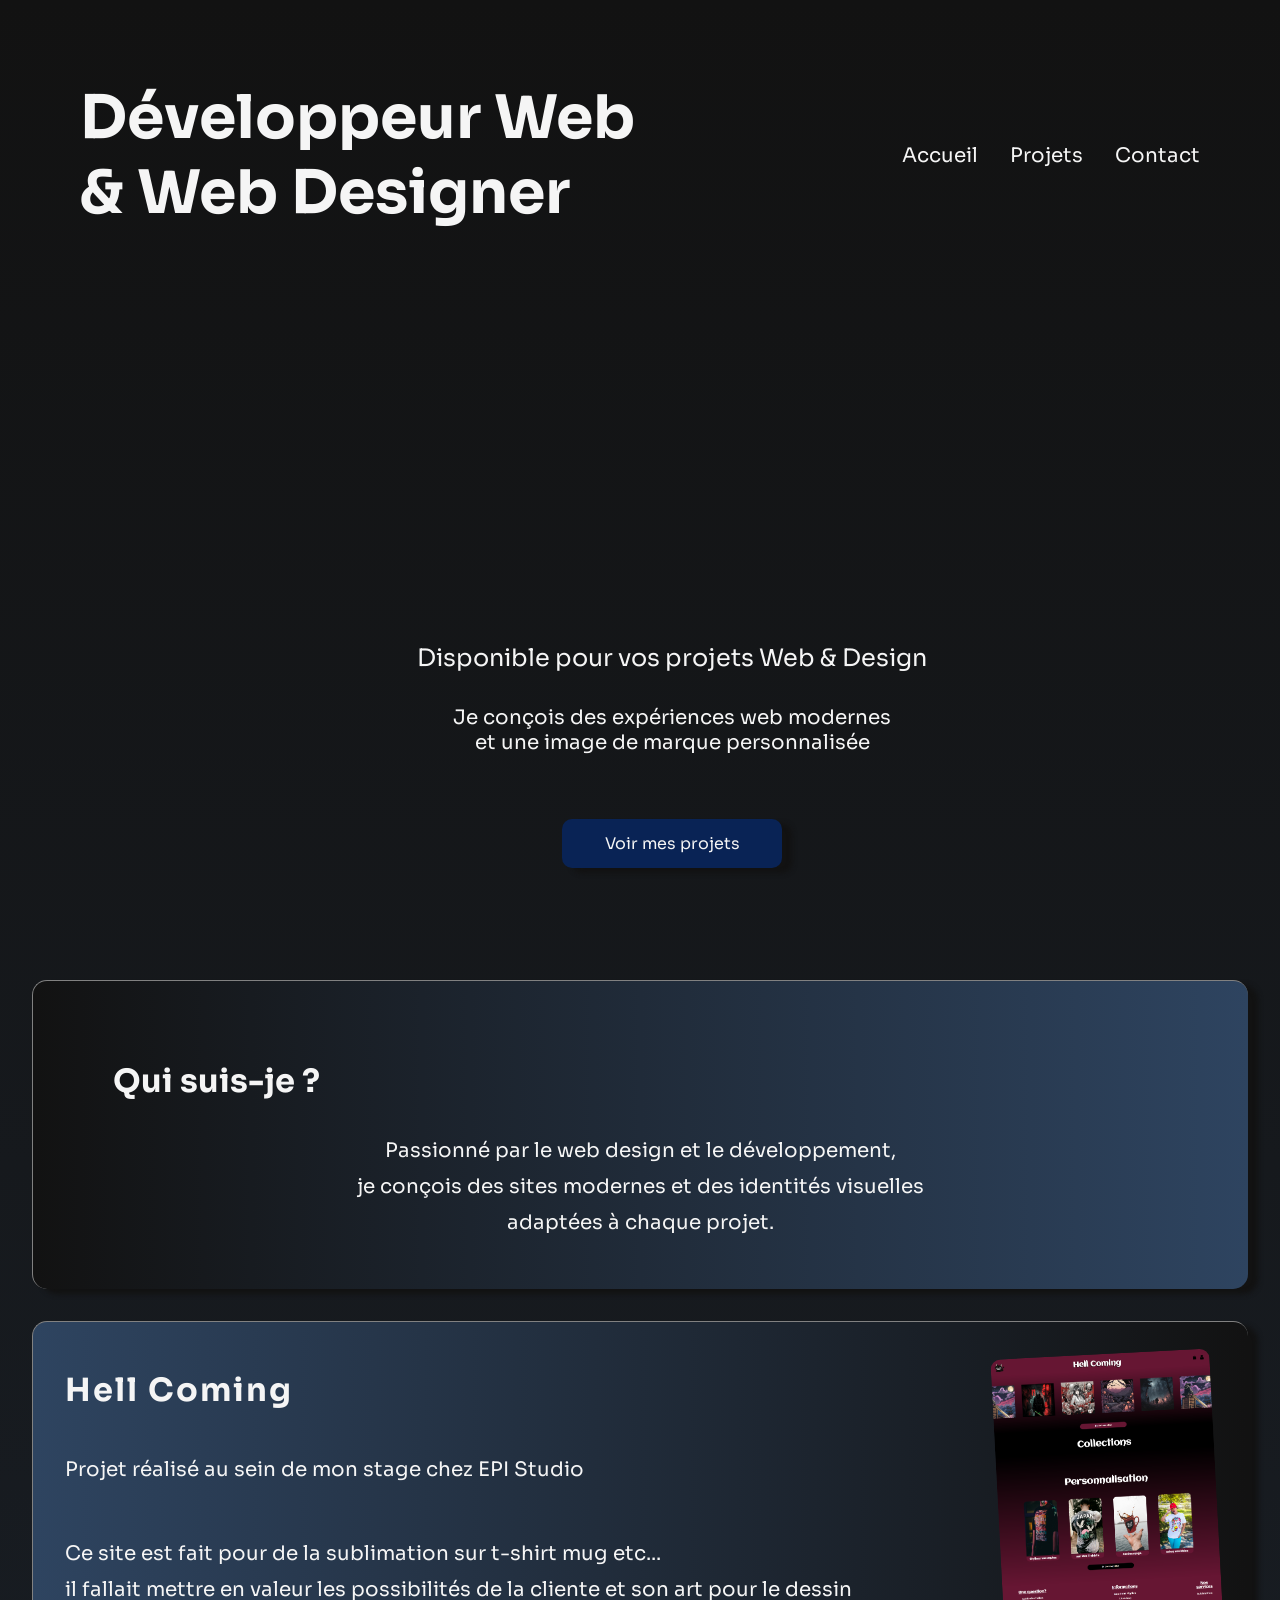
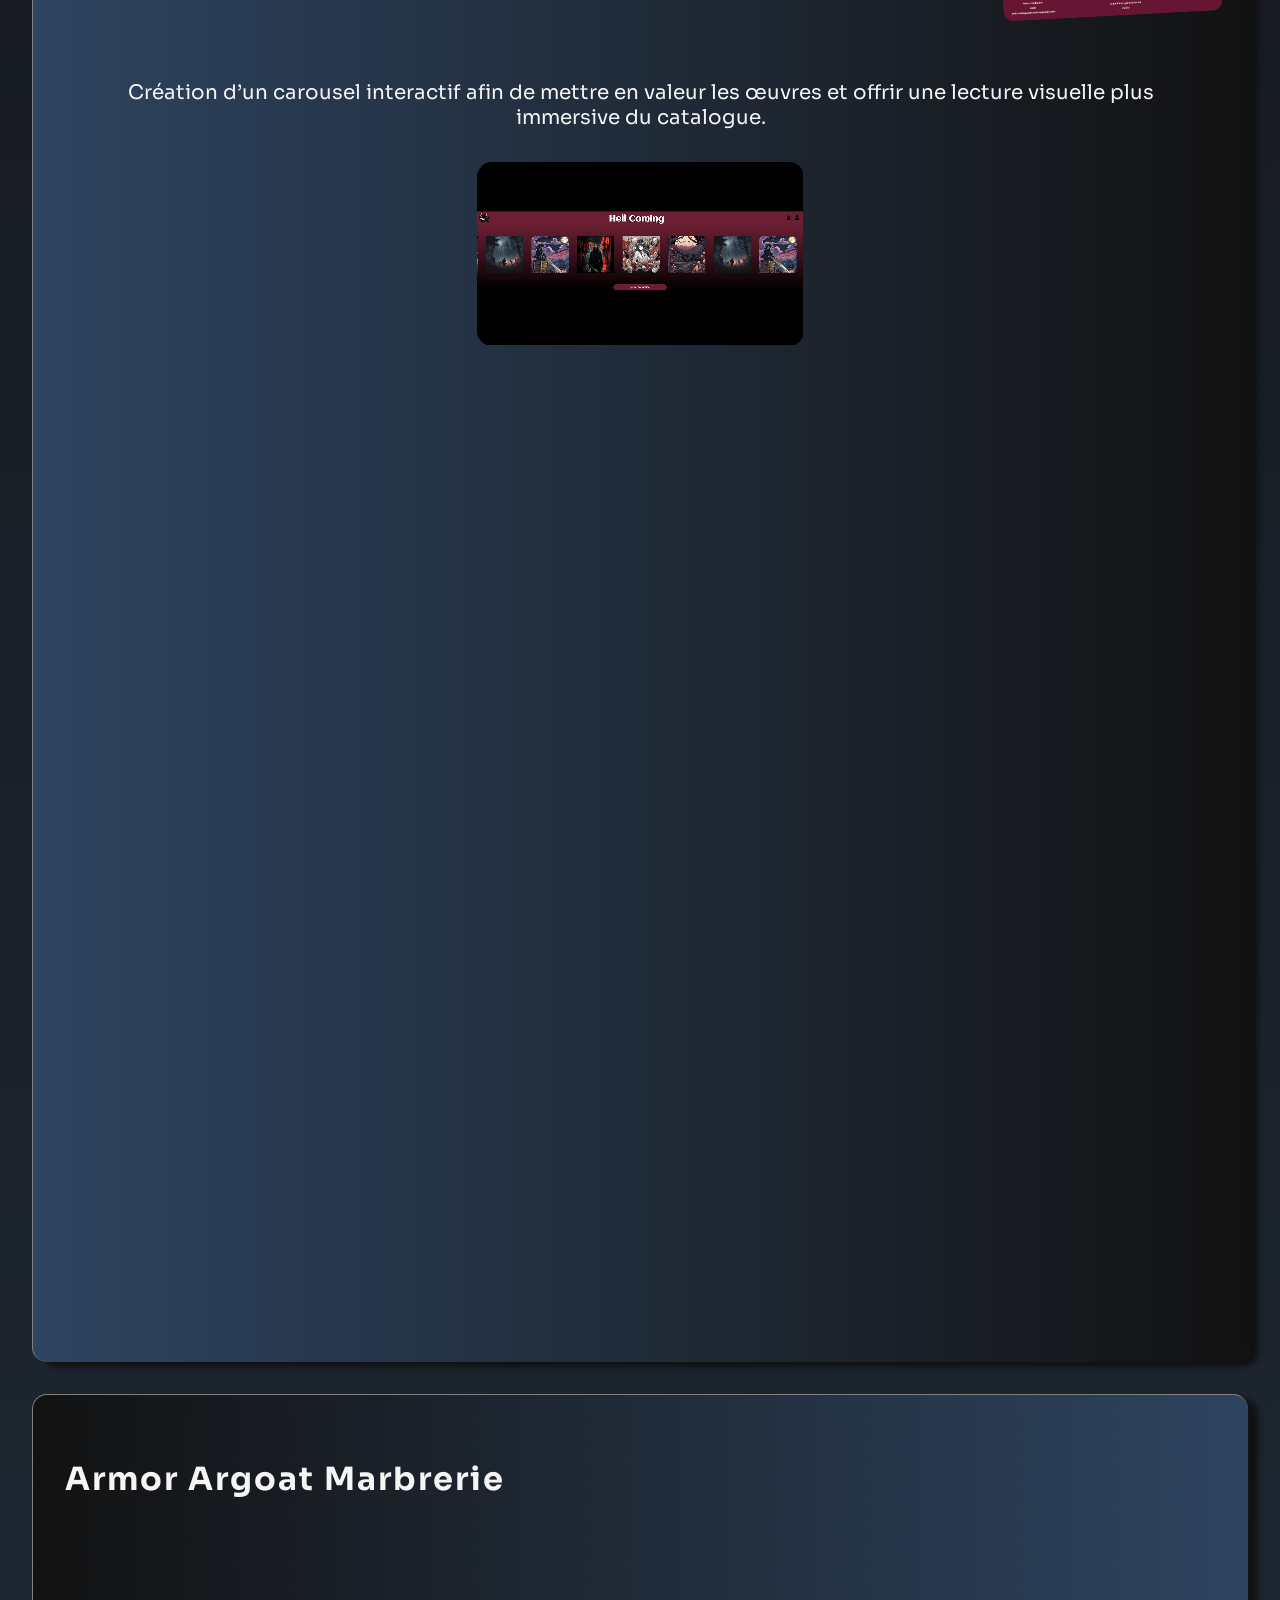
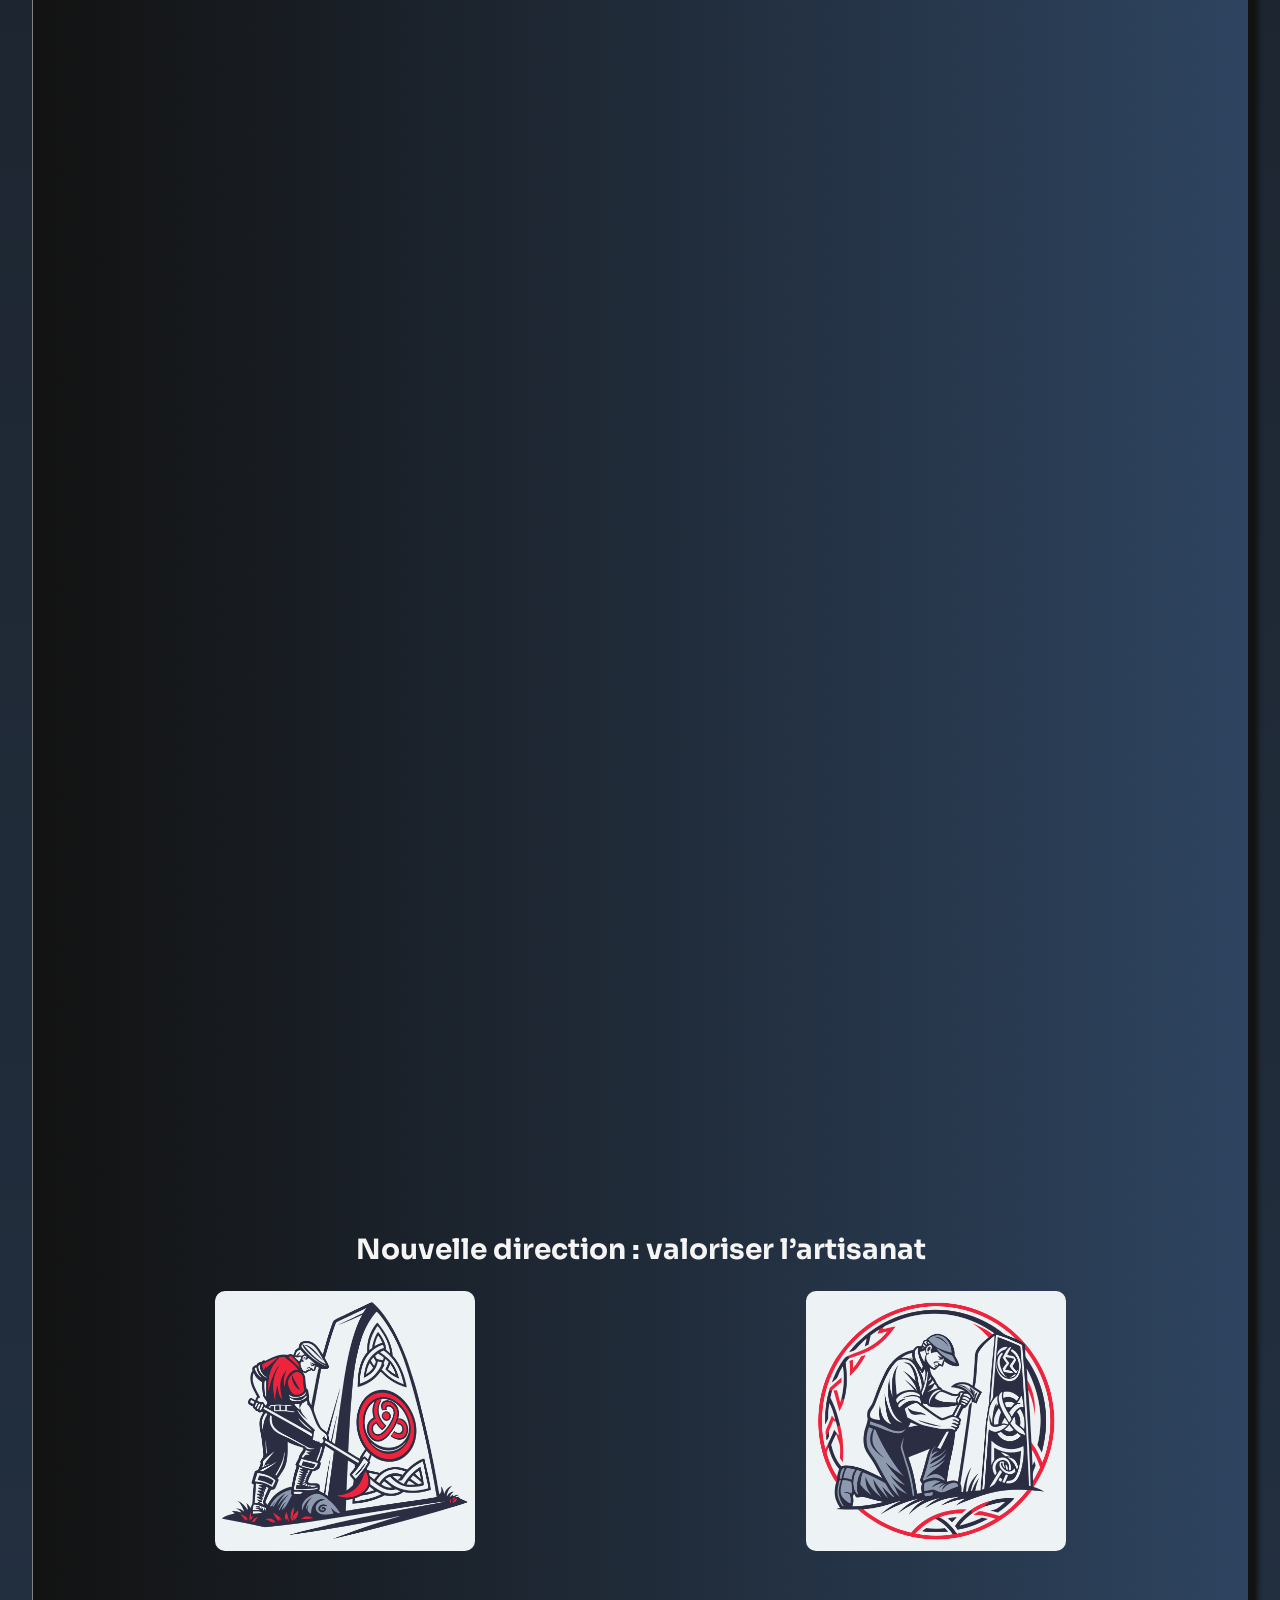
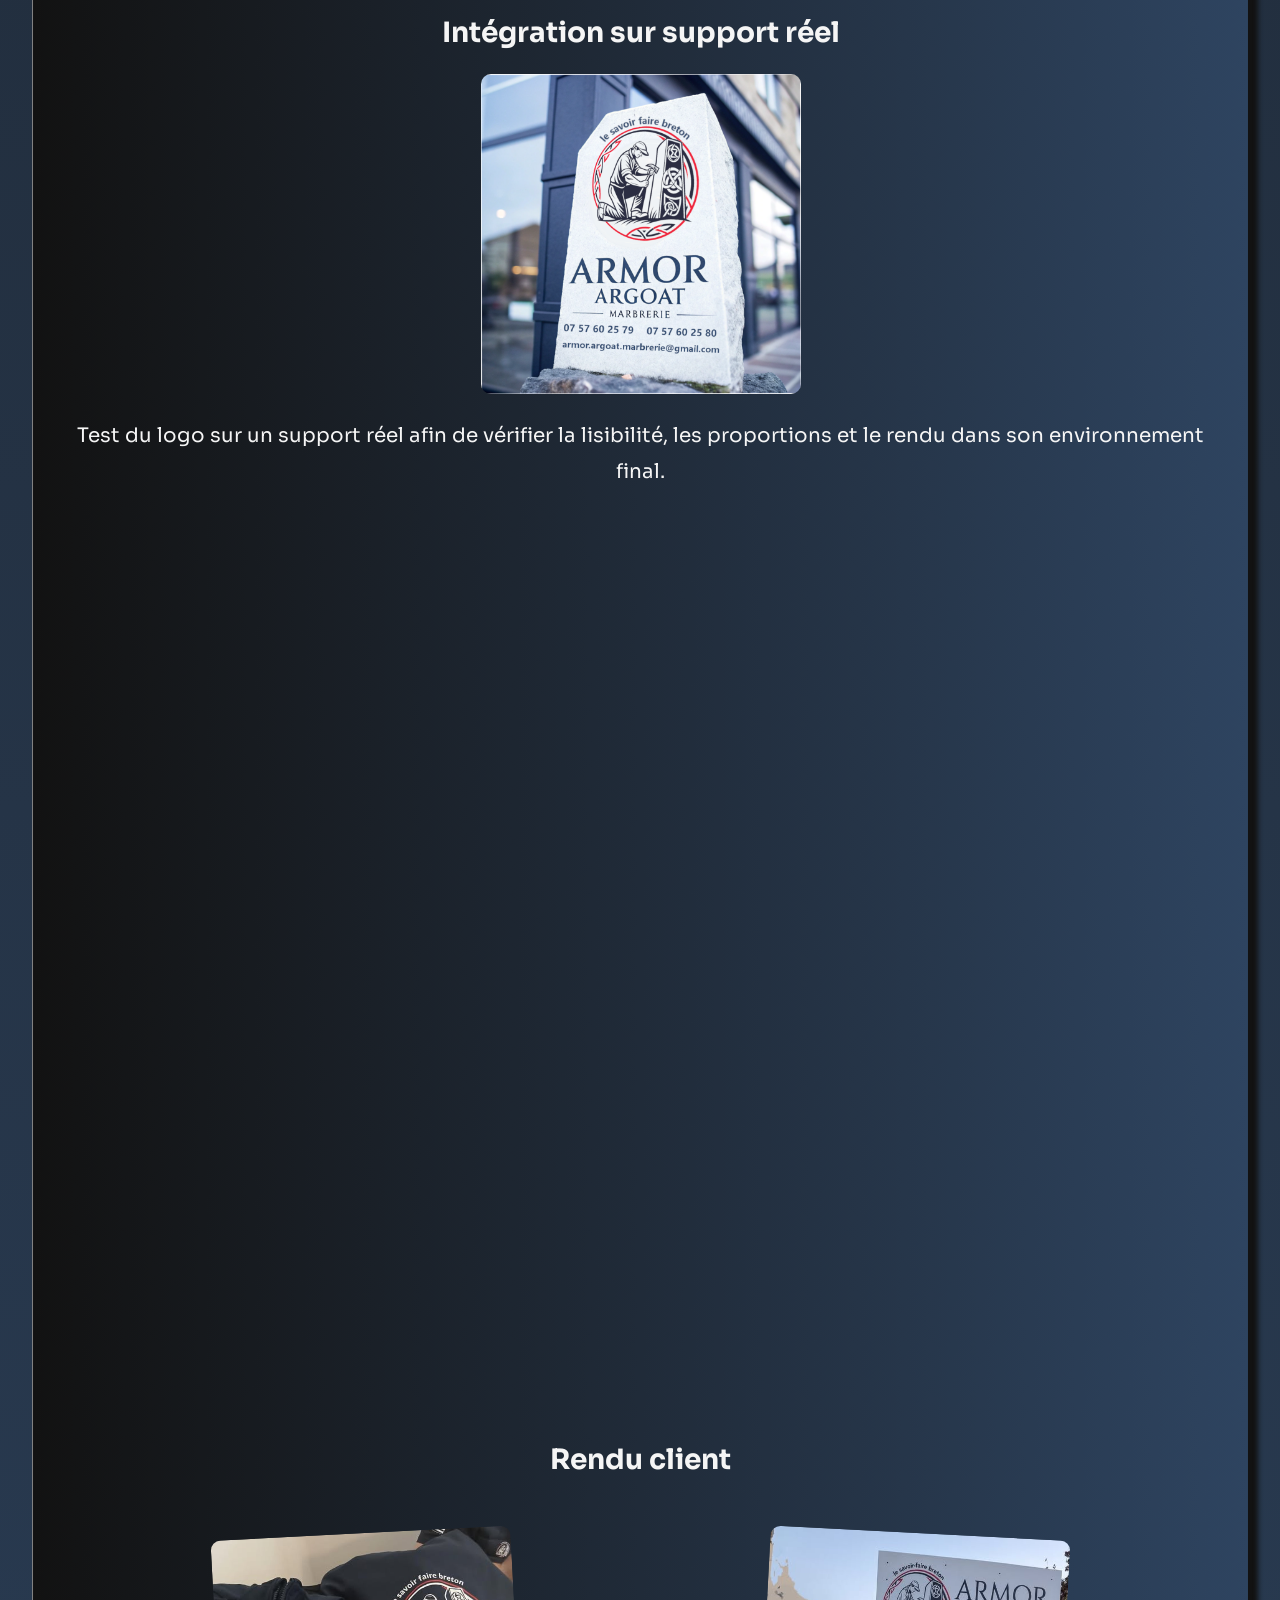
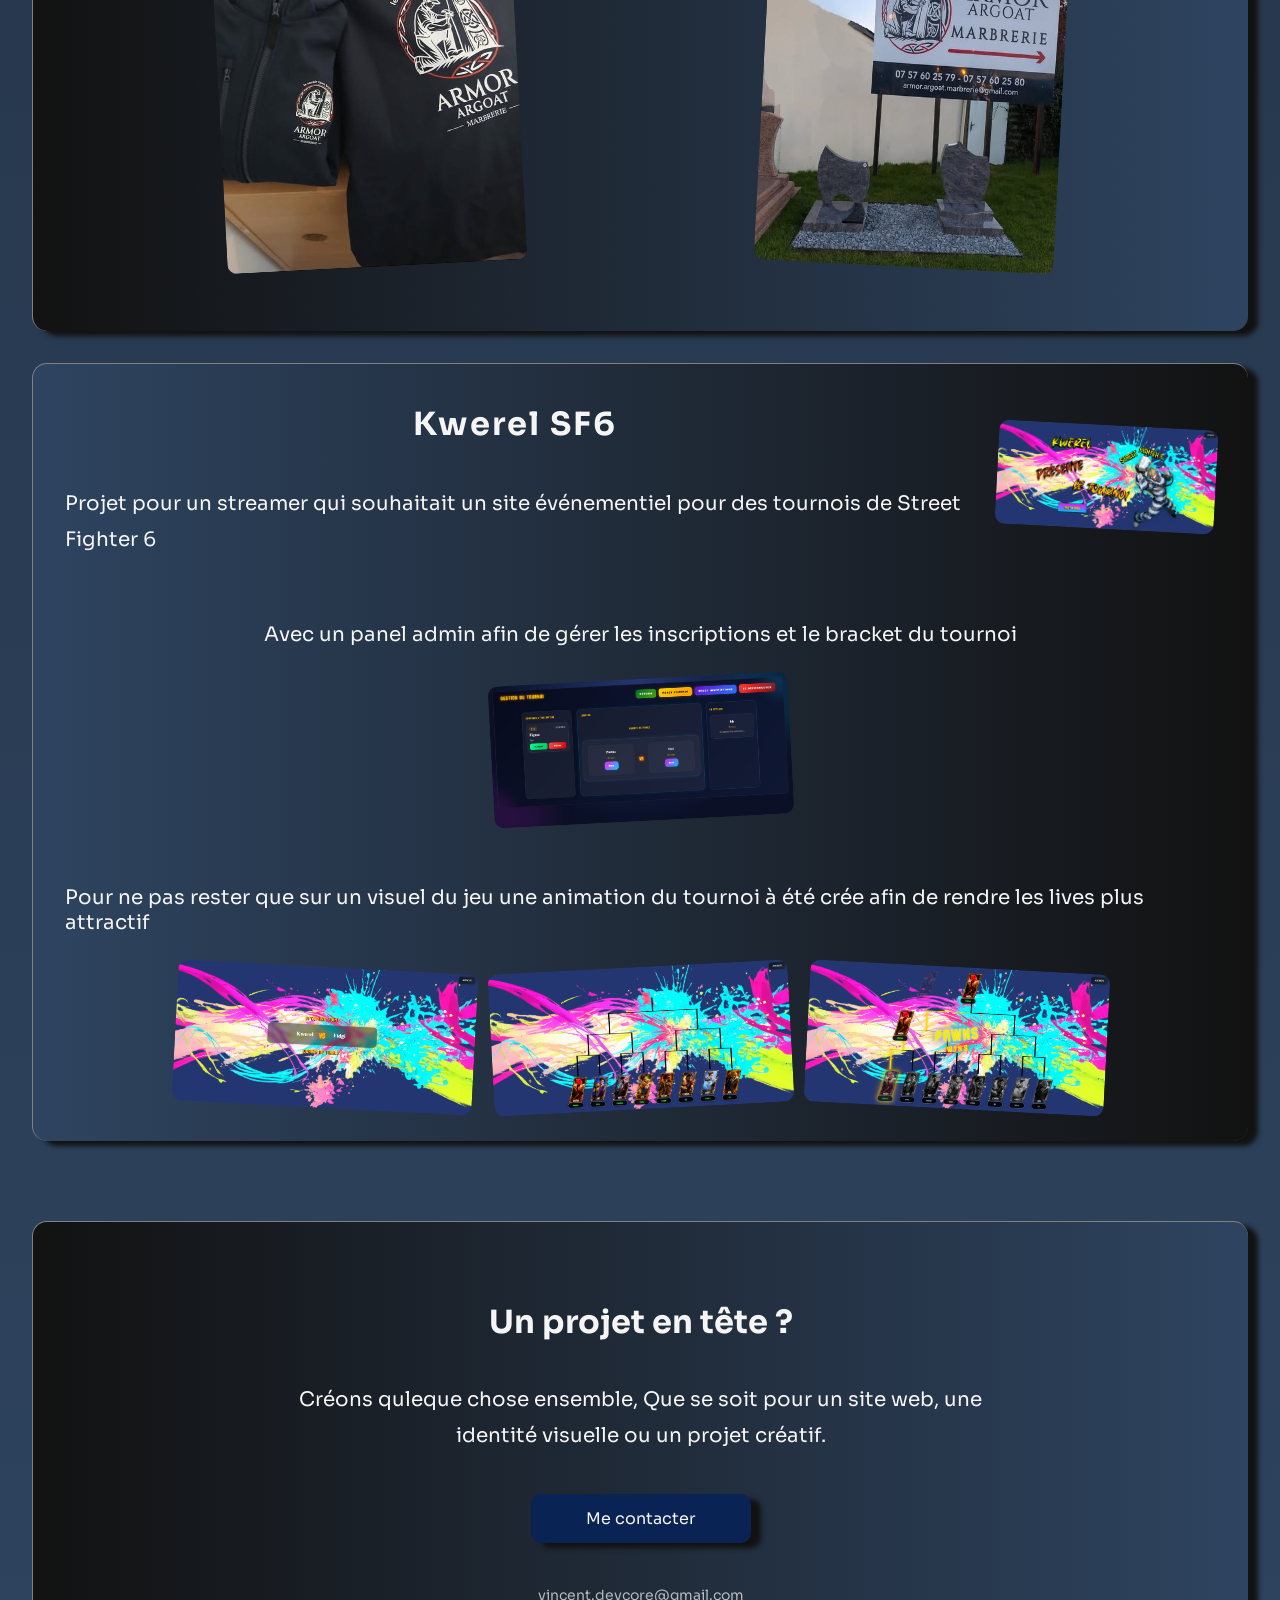
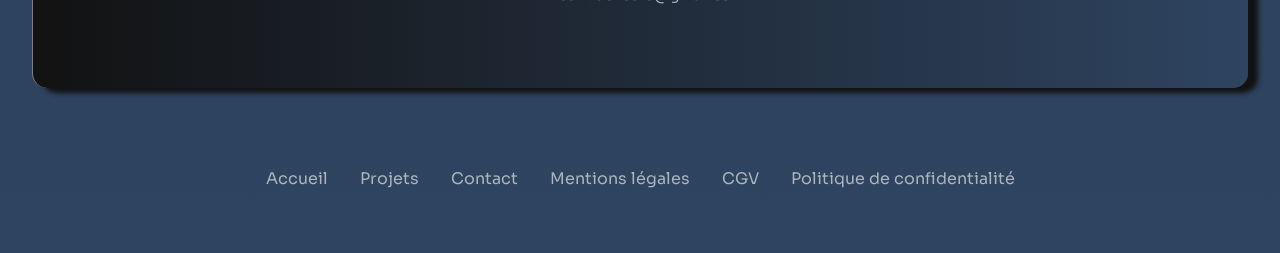
==== commit 685c949d: "update portfolio" ====
--- a/index.html
+++ b/index.html
@@ -225,7 +225,7 @@
               </p>
             </div>
             <div class="intervention reveal">
-              <h4>Mon intervention :</h4>
+              <h3>Mon intervention :</h3>
               <p>
                 - Recherche visuelle et direction artistique <br />
                 - Création du logo et de l’identité graphique <br />
@@ -326,6 +326,11 @@
       <a href="#home">Accueil</a>
       <a href="#project">Projets</a>
       <a href="#contact">Contact</a>
+      <a href="./mentions-legal.html">Mentions légales</a>
+      <a href="./cgv.html">CGV</a>
+      <a href="./politique-de-confidentialite.html"
+        >Politique de confidentialité</a
+      >
     </footer>
     <div class="image-modal">
       <span class="close-modal">&times;</span>
--- a/css/root.css
+++ b/css/root.css
@@ -1,14 +1,19 @@
 :root {
-  --background-body: linear-gradient(#121212, #353535);
-  --background-about: linear-gradient(to right, #121212, #353535);
-  --background--inverse: linear-gradient(to left, #121212, #353535);
+  /* --background-body: linear-gradient(#121212, #353535); */
+  --background-body: linear-gradient(#121212, #2e4460);
+  /* --background-about: linear-gradient(to right, #121212, #353535); */
+  --background-about: linear-gradient(to right, #121212, #2e4460);
+  /* --background--inverse: linear-gradient(to left, #121212, #353535); */
+  --background--inverse: linear-gradient(to left, #121212, #2e4460);
   --background-btn: #092355;
   --color-text-first: #f5f5f5;
+
   --color-text-secondary: #b8b8b8;
   --box-shadows: 10px 5px 5px #121212;
   --border: solid 1px #818181;
   --hover-li: #092455;
   --text-shadow: 0 0 1em blue, 0 0 0.2em blue;
+  /* --text-shadow: 0 0 1em gold, 0 0 0.2em gold; */
   --radius-sm: 10px;
   --radius-lg: 15px;
 }
--- a/css/project.css
+++ b/css/project.css
@@ -16,6 +16,7 @@
   margin: 2rem;
   padding: 2rem;
 
+  box-shadow: var(--box-shadows);
   border-top: var(--border);
   border-left: var(--border);
   border-radius: var(--radius-lg);
@@ -27,7 +28,8 @@
 }
 
 .project-card:hover {
-  transform: translateY(-4px);
+  transform: translate(3px, 3px);
+  box-shadow: 0 3px 8px rgba(0, 0, 0, 0.2);
 }
 
 .flex {
@@ -47,10 +49,14 @@
   text-align: left;
 }
 
-.project-content h3 {
+.project-content h3,
+.project-content-armor h3 {
   font-size: 32px;
   letter-spacing: 2px;
   margin-bottom: 2rem;
+}
+.project-content-armor h3 {
+  margin-top: 2rem;
 }
 
 .project-content .description {
@@ -145,7 +151,6 @@
 }
 
 .intervention p {
-  /* color: blue; */
   line-height: 1.8;
 }
 
@@ -172,11 +177,12 @@
   flex-direction: column;
 
   gap: 1.5rem;
+  text-align: center;
 }
 
 .project-armor h4 {
   text-align: center;
-  font-size: 24px;
+  font-size: 28px;
 }
 
 .project-armor img {
--- a/css/contact.css
+++ b/css/contact.css
@@ -9,6 +9,8 @@
   border-top: var(--border);
   border-left: var(--border);
   border-radius: var(--radius-lg);
+
+  box-shadow: var(--box-shadows);
 
   background: var(--background-about);
 }
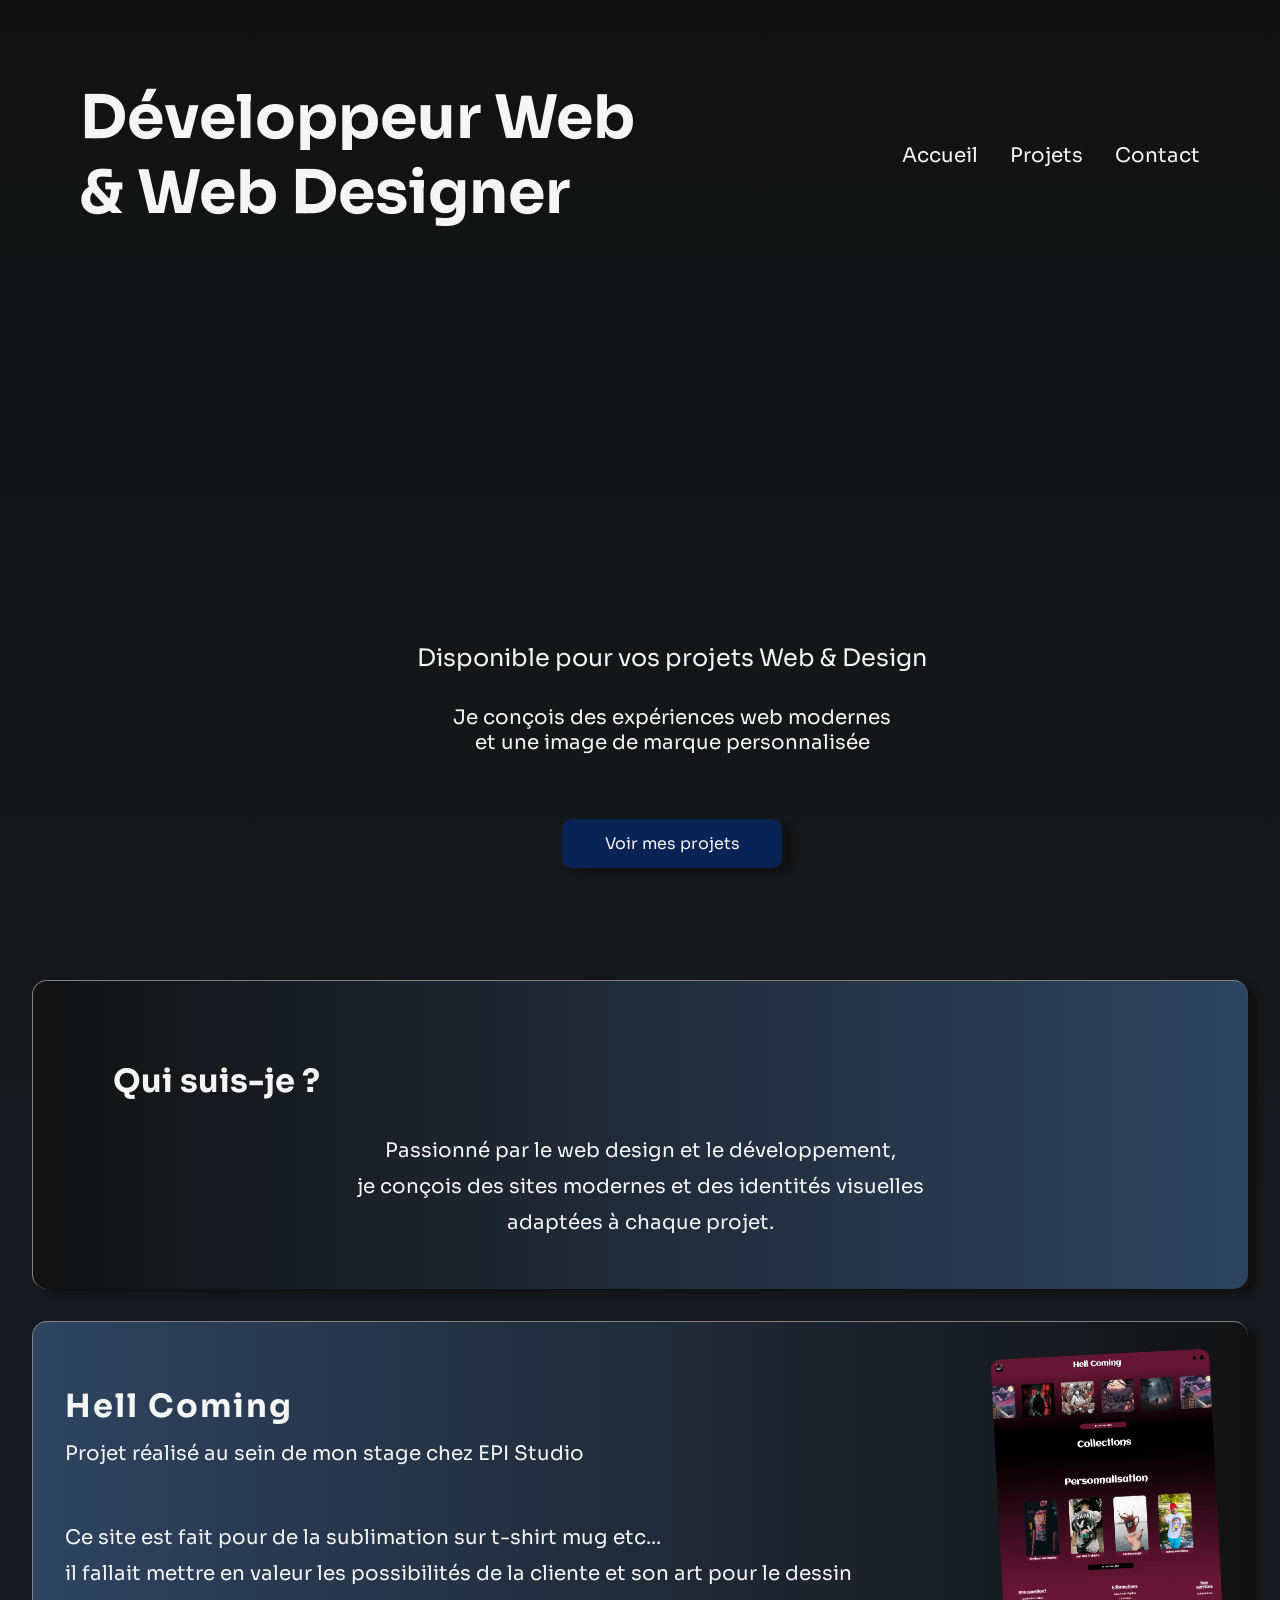
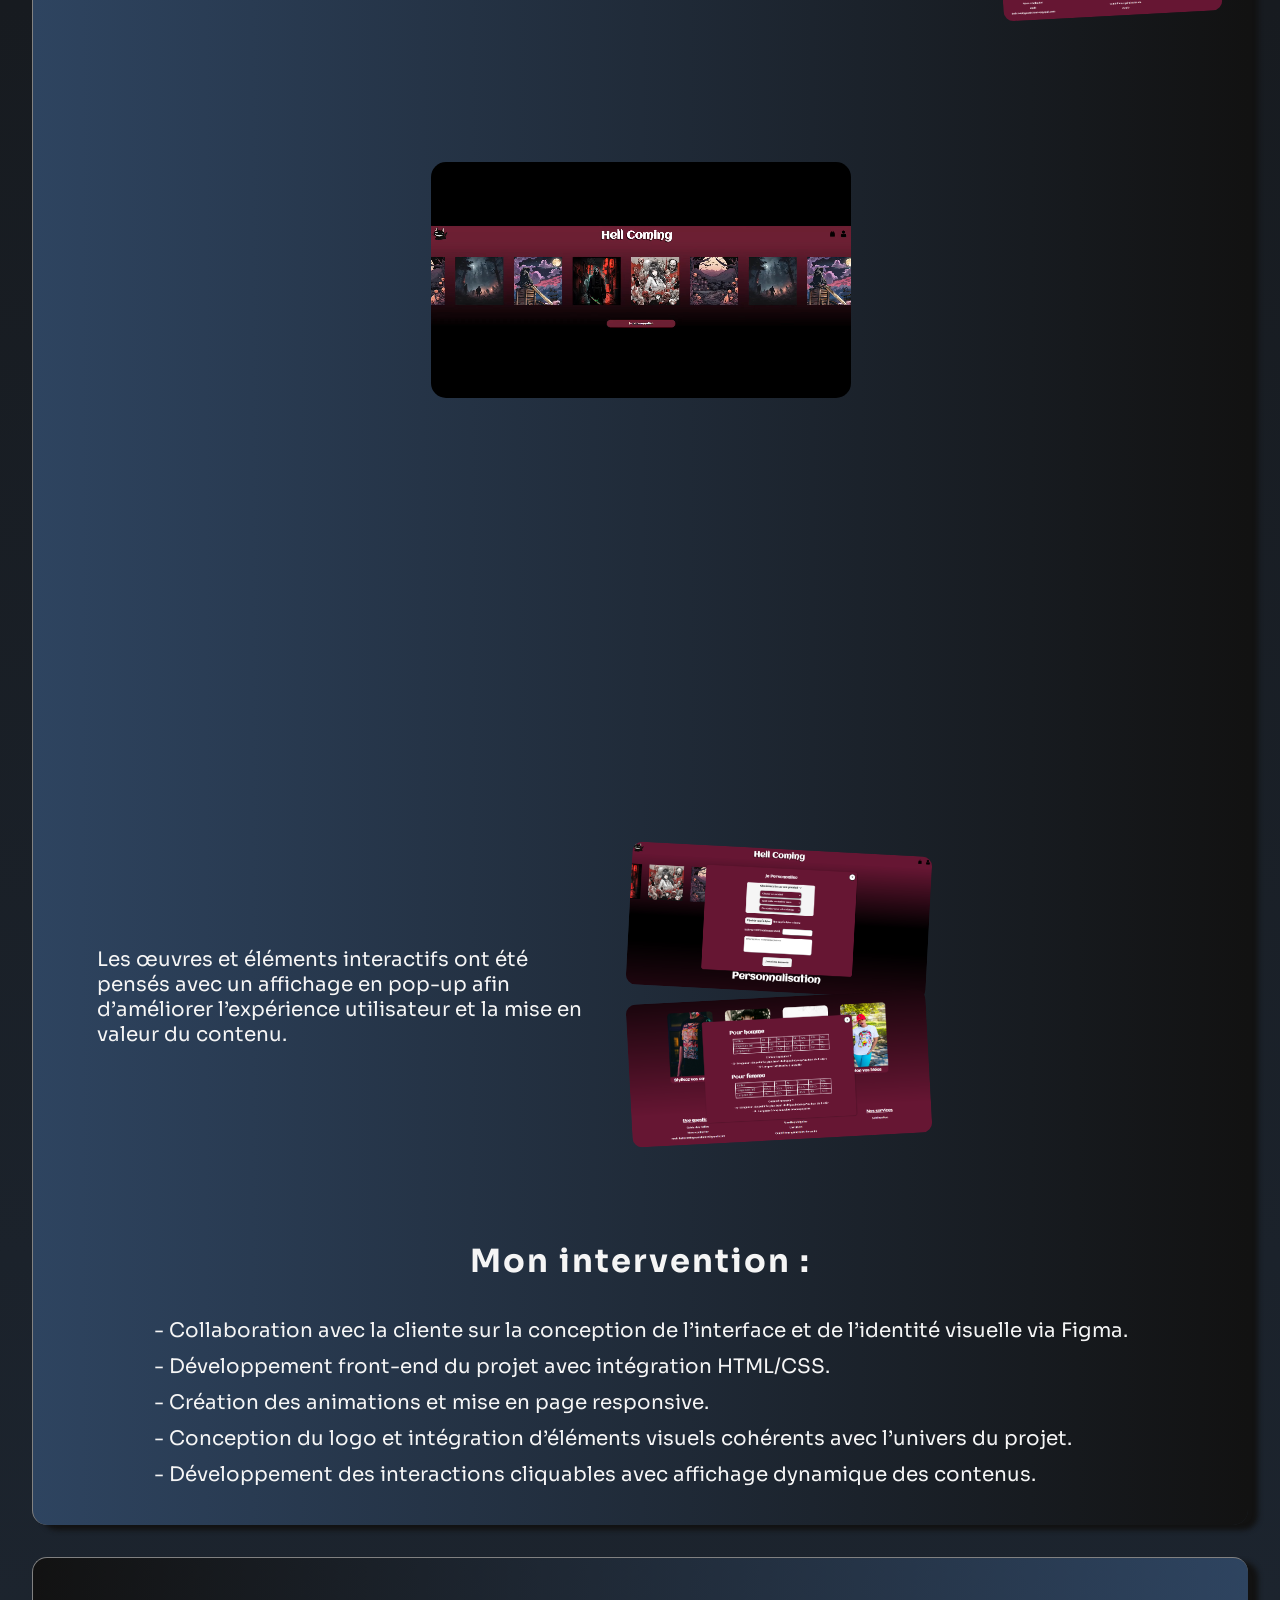
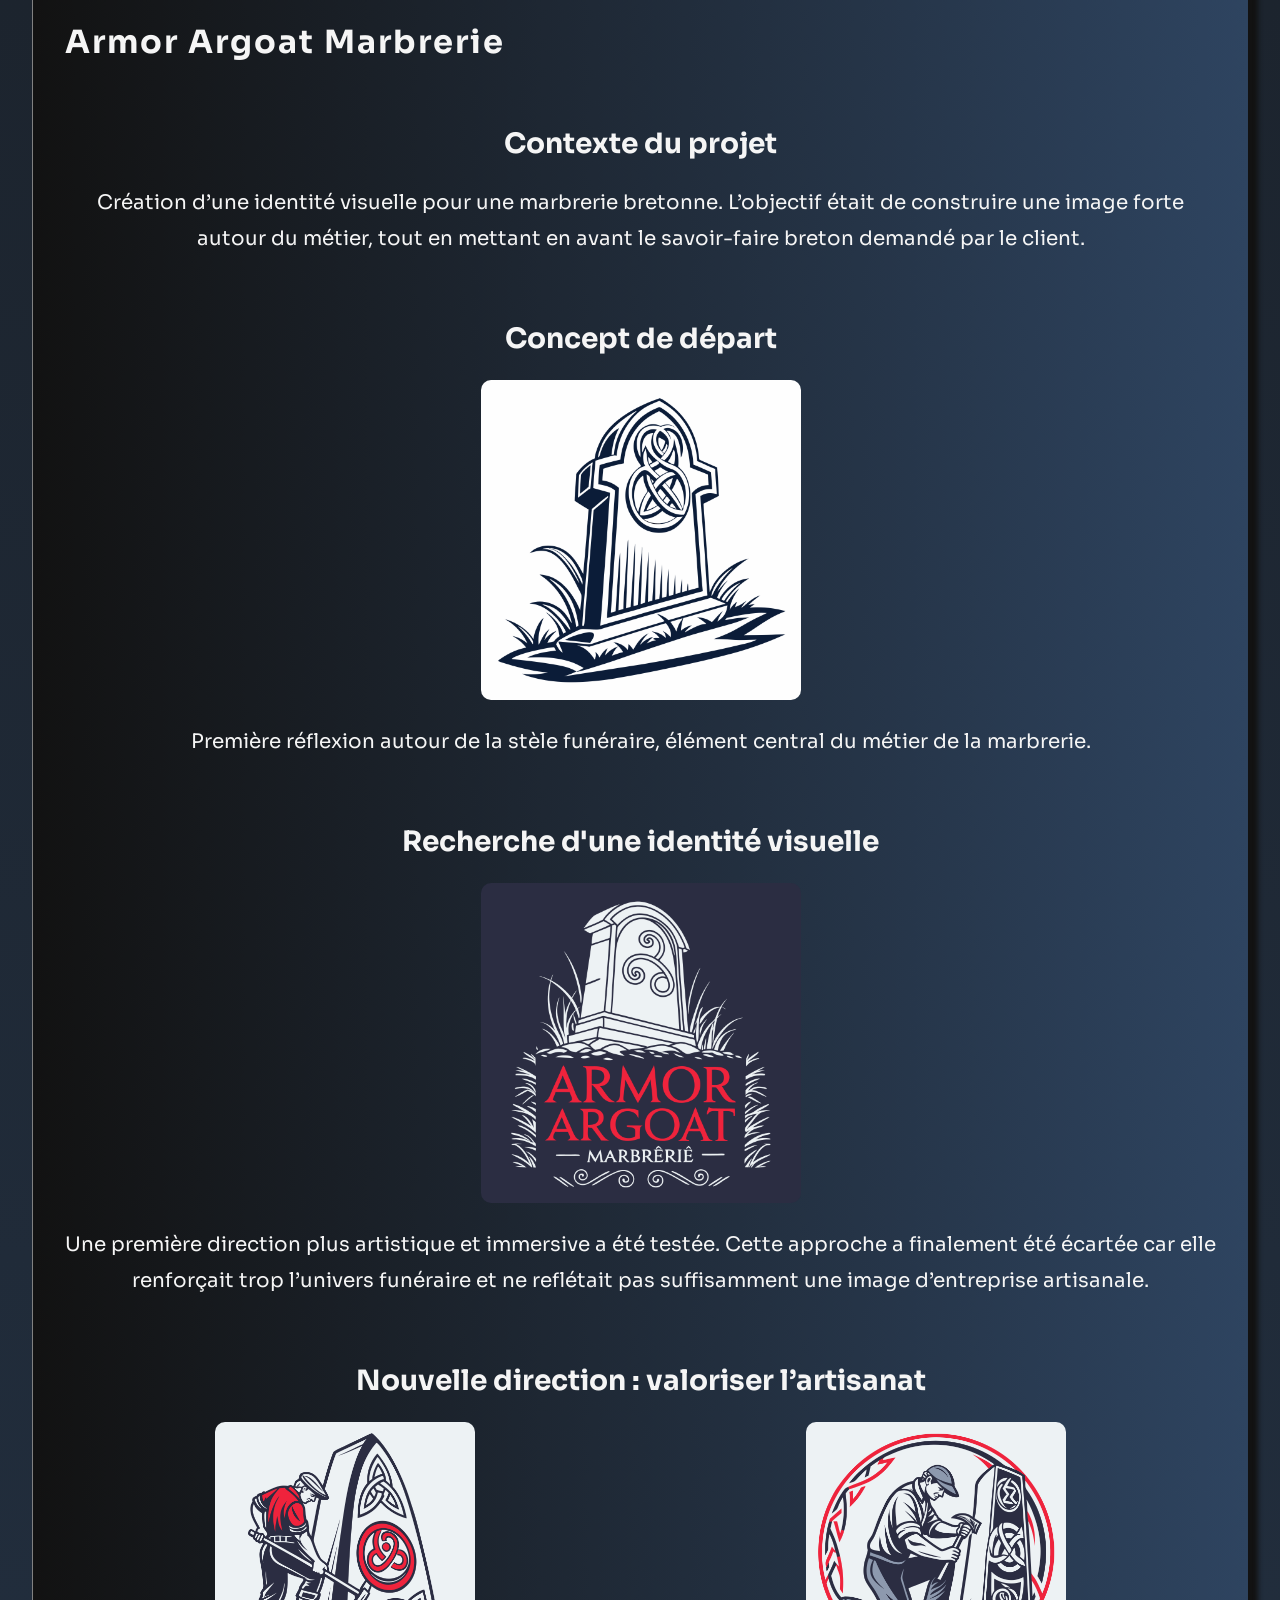
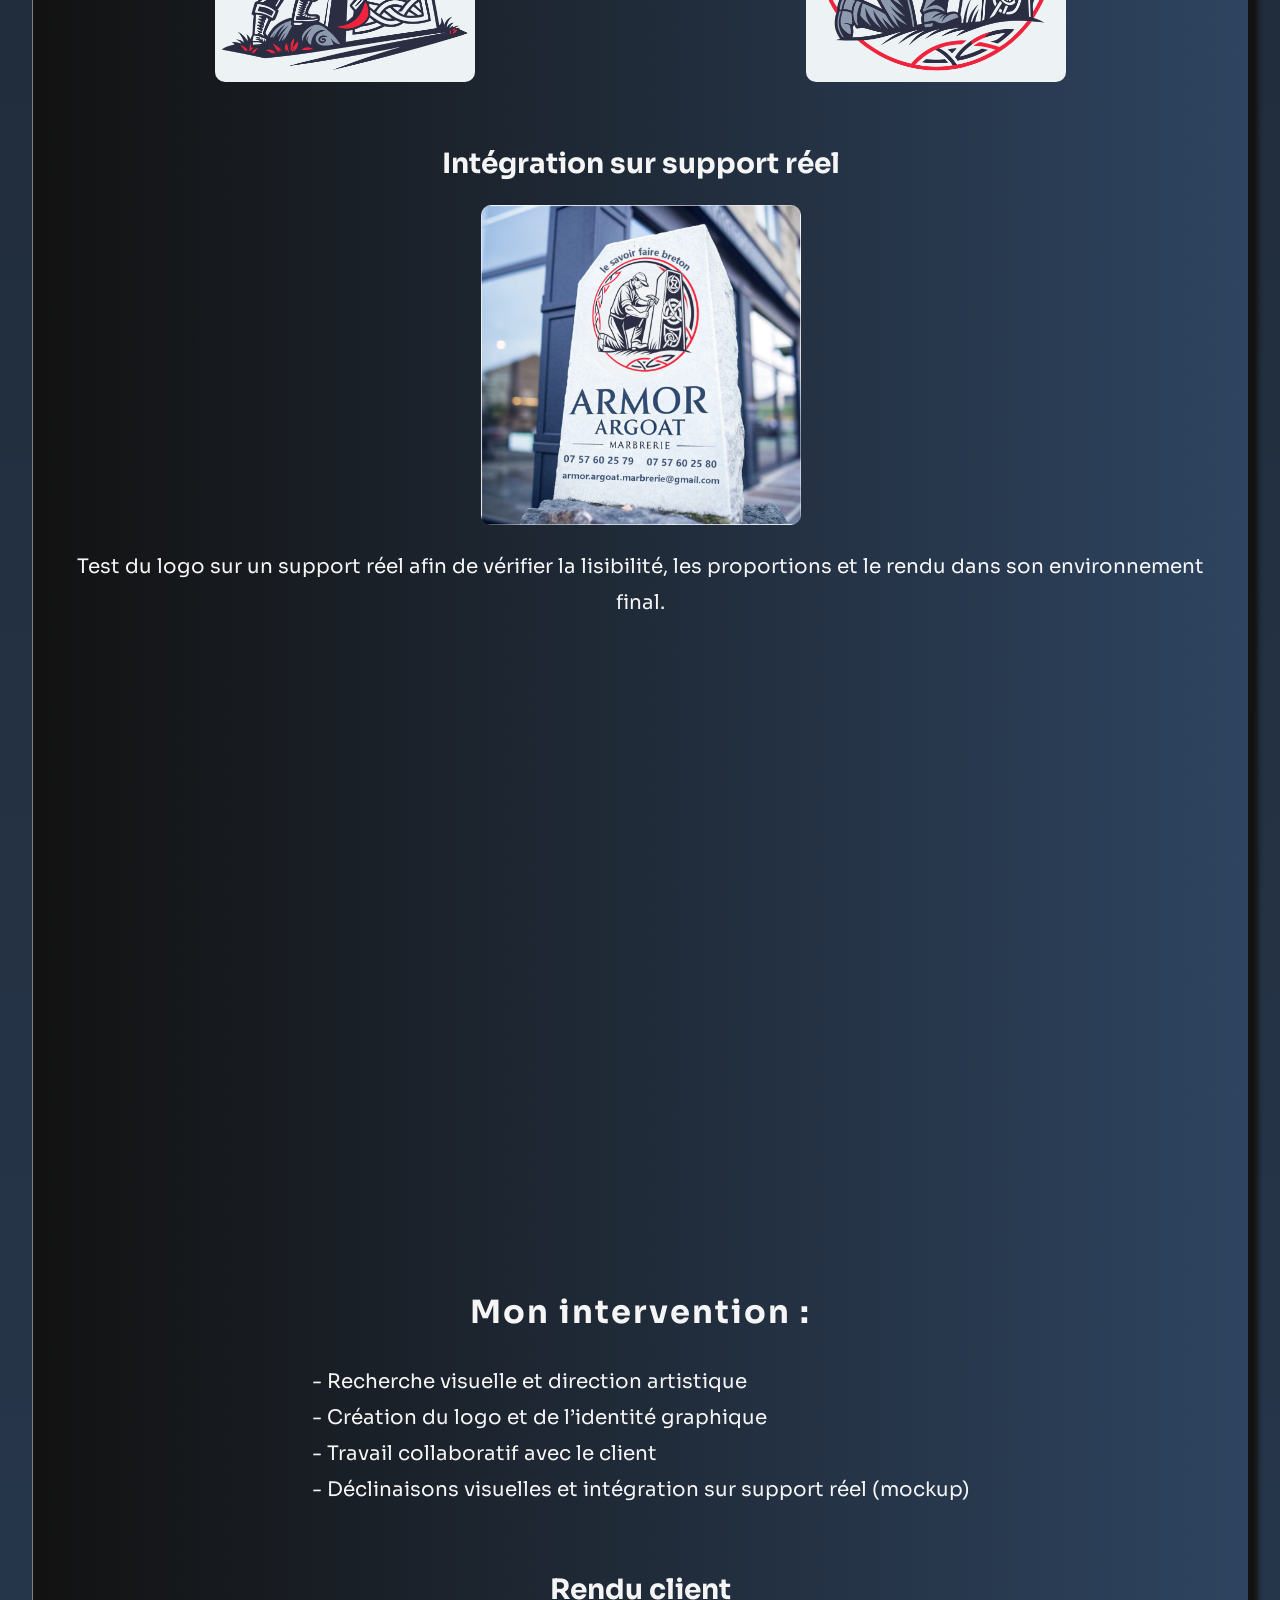
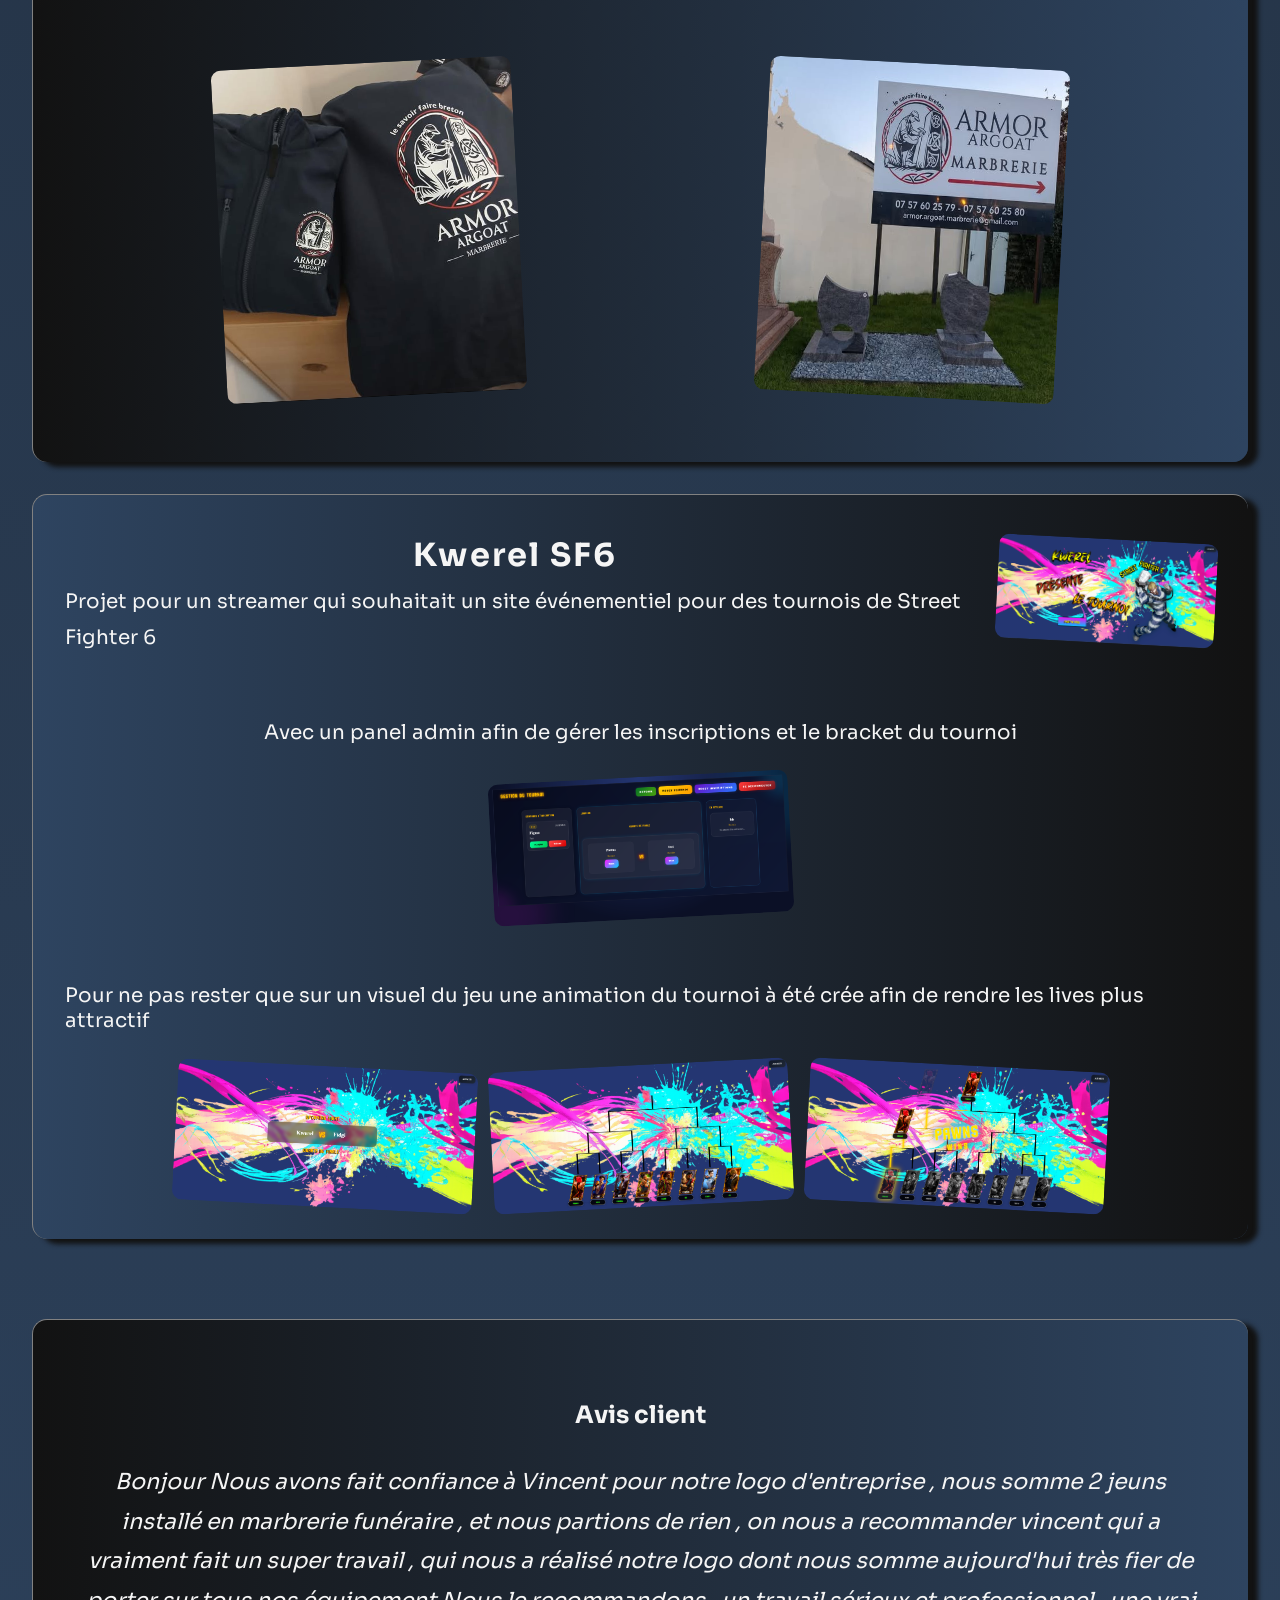
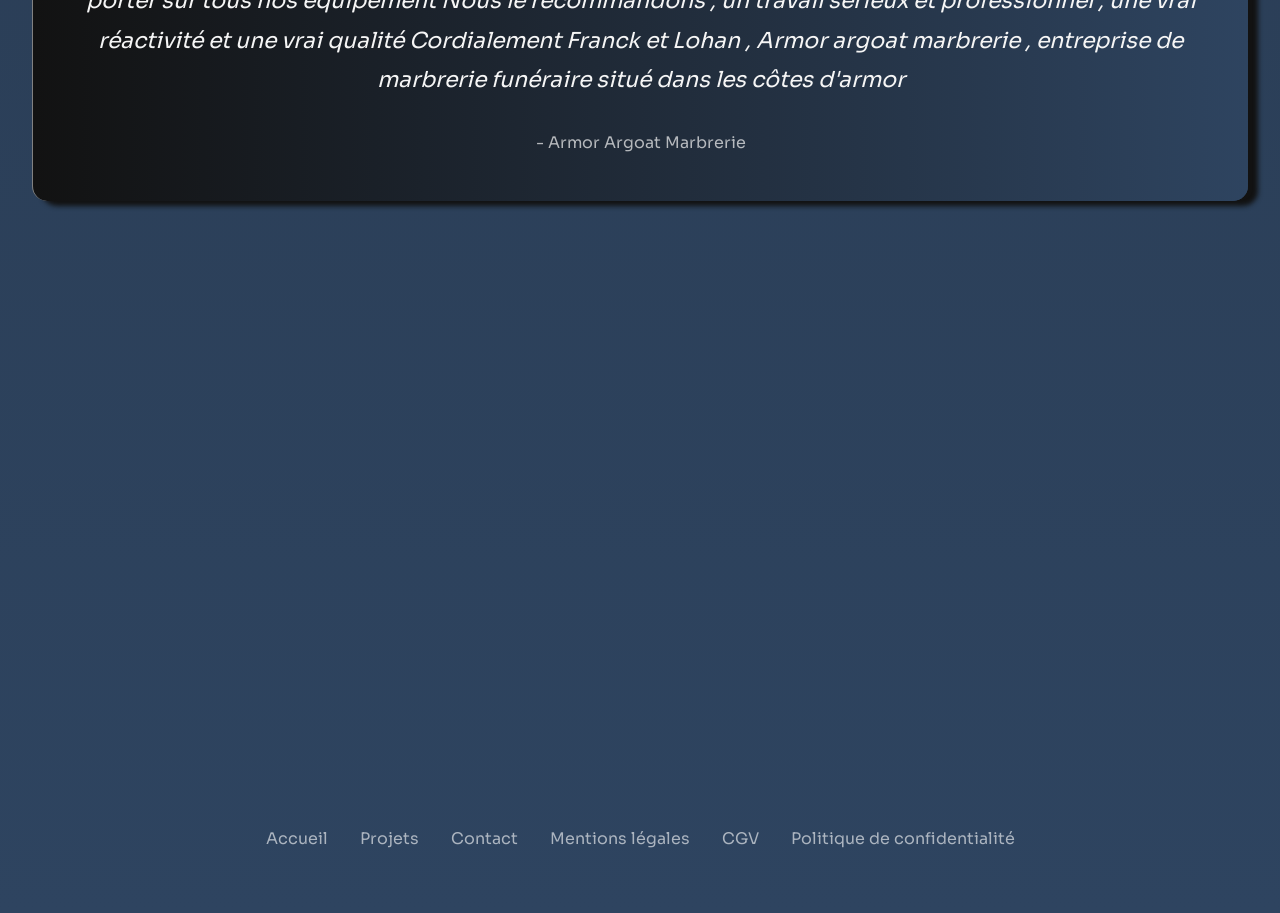
==== commit 25e3de3a: "avis client" ====
--- a/index.html
+++ b/index.html
@@ -306,6 +306,23 @@
           </div>
         </article>
       </section>
+      <section class="testimonial reveal">
+        <div class="testimonial-card">
+          <h2>Avis client</h2>
+          <p class="testimonial-text">
+            Bonjour Nous avons fait confiance à Vincent pour notre logo
+            d'entreprise , nous somme 2 jeuns installé en marbrerie funéraire ,
+            et nous partions de rien , on nous a recommander vincent qui a
+            vraiment fait un super travail , qui nous a réalisé notre logo dont
+            nous somme aujourd'hui très fier de porter sur tous nos équipement
+            Nous le recommandons , un travail sérieux et professionnel , une
+            vrai réactivité et une vrai qualité Cordialement Franck et Lohan ,
+            Armor argoat marbrerie , entreprise de marbrerie funéraire situé
+            dans les côtes d'armor
+          </p>
+          <span class="testimonial-author"> - Armor Argoat Marbrerie </span>
+        </div>
+      </section>
       <section class="contact reveal" id="contact">
         <div class="contact-content reveal">
           <h2>Un projet en tête ?</h2>
--- a/css/style.css
+++ b/css/style.css
@@ -17,3 +17,38 @@
 body p {
   font-size: 20px;
 }
+
+.testimonial {
+  margin: 5rem 2rem;
+  text-align: center;
+}
+
+.testimonial-card {
+  /* max-width: 800px; */
+  margin: 2rem auto;
+  padding: 3rem;
+
+  background: var(--background-about);
+
+  border-top: var(--border);
+  border-left: var(--border);
+  border-radius: var(--radius-lg);
+
+  box-shadow: var(--box-shadows);
+}
+
+.testimonial-card h2 {
+  padding: 2rem;
+}
+
+.testimonial-text {
+  font-size: 22px;
+  line-height: 1.8;
+  font-style: italic;
+}
+
+.testimonial-author {
+  display: block;
+  margin-top: 2rem;
+  opacity: 0.7;
+}
--- a/css/project.css
+++ b/css/project.css
@@ -49,12 +49,11 @@
   text-align: left;
 }
 
-.project-content h3,
-.project-content-armor h3 {
+.project-card h3 {
   font-size: 32px;
   letter-spacing: 2px;
-  margin-bottom: 2rem;
-}
+}
+
 .project-content-armor h3 {
   margin-top: 2rem;
 }
@@ -63,21 +62,18 @@
   margin-top: 3rem;
 }
 
+.project-img img {
+  width: 100%;
+  max-width: 300px;
+  height: auto;
+  border-radius: var(--radius-sm);
+}
+
+.project-img-kwerel,
 .project-img {
   flex: 1;
 }
 
-.project-img img {
-  width: 100%;
-  max-width: 300px;
-  height: auto;
-  border-radius: var(--radius-sm);
-}
-
-.project-img-kwerel {
-  flex: 1;
-}
-
 .project-caroussel {
   display: flex;
   flex-direction: column;
@@ -85,12 +81,11 @@
   margin: 2rem;
   gap: 2rem;
   width: 100%;
-  margin: 2rem;
   text-align: center;
 }
 
 #videoHellComing {
-  width: 30%;
+  width: min(100%, 420px);
   border-radius: var(--radius-lg);
   object-fit: cover;
   cursor: zoom-in;
@@ -103,13 +98,13 @@
   justify-content: space-between;
   width: 100%;
   margin: 2rem;
+  gap: 2rem;
 }
 
 .project-logo-img,
-.Project-pop-up-img {
-  display: flex;
-  justify-content: center;
-  align-items: center;
+.project-pop-up-img {
+  display: flex;
+
   width: 50%;
   margin: 2rem;
 }
@@ -209,10 +204,6 @@
 
 .armor-artisan img {
   max-width: 260px;
-}
-
-.imgarmor {
-  justify-content: center;
 }
 
 .imgpresentation {
@@ -274,7 +265,7 @@
 .imgAdminPanel,
 .imgB,
 .imgTailleHellComing {
-  rotate: -3deg;
+  transform: rotate(-3deg);
 }
 
 .imgpanneau,
@@ -282,6 +273,6 @@
 .imgBnextFight,
 .imgBwin,
 .imgPersoHellComing {
-  rotate: 3deg;
+  transform: rotate(3deg);
   z-index: 2;
 }
--- a/css/responsive.css
+++ b/css/responsive.css
@@ -1,59 +1,222 @@
 @media (max-width: 768px) {
+  /* ======================
+      HERO
+  ====================== */
+
+  .hero {
+    min-height: auto;
+    padding: 2rem 1rem 4rem;
+  }
+
   .header {
     flex-direction: column;
-    gap: 3rem;
-    margin: 2rem;
+    align-items: center;
+    justify-content: center;
+
+    text-align: center;
+
+    margin: 0;
+    gap: 2rem;
   }
 
   .hero h1 {
-    font-size: 42px;
+    font-size: clamp(3rem, 10vw, 4rem);
+    line-height: 1.1;
+    text-align: center;
   }
 
   .hero nav {
-    align-self: center;
-    /* flex-direction: column; */
-  }
-
-  .hero-reveal {
-    clip-path: none;
-    background-position: center center;
-  }
+    justify-content: center;
+    align-items: center;
+    flex-wrap: wrap;
+
+    gap: 1.5rem;
+  }
+
+  .hero nav a {
+    font-size: 18px;
+  }
+
+  /* ======================
+      HERO CONTENT
+  ====================== */
 
   .header-content {
-    margin: 0;
+    display: flex;
+    flex-direction: column;
+    align-items: center;
+
+    text-align: center;
+
+    width: 100%;
+    max-width: 320px;
+
+    margin: 8rem auto 0;
+    padding: 0;
+
+    gap: 1.5rem;
+  }
+
+  .availability {
+    font-size: 2rem;
+    line-height: 1.2;
   }
 
   .subtitle {
-    align-self: center;
+    max-width: 100%;
+    font-size: 1.1rem;
+    line-height: 1.5;
+  }
+
+  /* IMPORTANT */
+  .subtitle br,
+  .about p br {
+    display: none;
   }
 
   .btn {
     align-self: center;
   }
 
+  /* ======================
+      ABOUT
+  ====================== */
+
+  .about {
+    margin: 2rem 1rem;
+    padding: 2rem 1.5rem;
+  }
+
+  .about h2 {
+    align-self: center;
+    margin: 0 0 1.5rem;
+    text-align: center;
+  }
+
+  /* ======================
+      PROJECTS
+  ====================== */
+
   .project-card {
-    flex-direction: column;
+    align-items: center;
+  }
+
+  .project-content,
+  .project-caroussel,
+  .project-logo,
+  .Project-pop-up,
+  .intervention {
+    width: 100%;
+    text-align: center;
+    align-items: center;
+  }
+
+  .project-content p,
+  .project-caroussel p,
+  .intervention p {
+    text-align: center;
+  }
+
+  .project-content p {
+    text-align: center;
   }
 
   .project-logo,
   .Project-pop-up {
     flex-direction: column;
-    text-align: center;
-    align-items: center;
-    width: 100%;
-  }
-
-  .project-logo-img {
-    margin: 2rem;
-  }
-
-  .project-content {
-    align-items: center;
+    align-items: center;
+
+    text-align: center;
+
+    width: 100%;
+  }
+
+  .project-logo p,
+  .Project-pop-up p {
+    width: 100%;
+  }
+
+  .project-logo-img,
+  .Project-pop-up-img {
+    width: 100%;
+    margin: 0;
   }
 
   .imgpresentation,
-  .Project-pop-up-img {
-    flex-direction: column;
+  .Project-pop-up-img,
+  .armor-artisan,
+  .imgBracket {
+    flex-direction: column;
+    align-items: center;
+  }
+
+  .project-img {
+    width: 100%;
+    display: flex;
+    justify-content: center;
+  }
+
+  .project-img img {
+    width: 100%;
+    max-width: 100%;
+    object-fit: contain;
+  }
+
+  .project-img img,
+  .project-logo img,
+  .Project-pop-up-img img,
+  .project-content-admin-panel img,
+  .imgBracket img,
+  .project-armor img,
+  #videoHellComing {
+    max-width: 100%;
+  }
+
+  /* ======================
+      FOOTER
+  ====================== */
+
+  .footer-nav {
+    flex-wrap: wrap;
     gap: 1rem;
+    margin: 2rem 1rem;
+    text-align: center;
   }
 }
+
+@media (max-width: 1024px) {
+  .hero-reveal {
+    clip-path: none !important;
+
+    position: absolute;
+    inset: unset;
+
+    left: 50%;
+    top: 42%;
+
+    transform: translate(-50%, -50%);
+
+    width: 150%;
+    height: 800px;
+
+    background-image: url("../img/logoDevCore.png");
+    background-repeat: no-repeat;
+    background-position: center;
+    background-size: contain;
+
+    pointer-events: none;
+    z-index: 1;
+  }
+
+  .header {
+    position: relative;
+    z-index: 2;
+  }
+
+  .header-content {
+    position: relative;
+    z-index: 2;
+
+    margin-top: 10rem;
+  }
+}
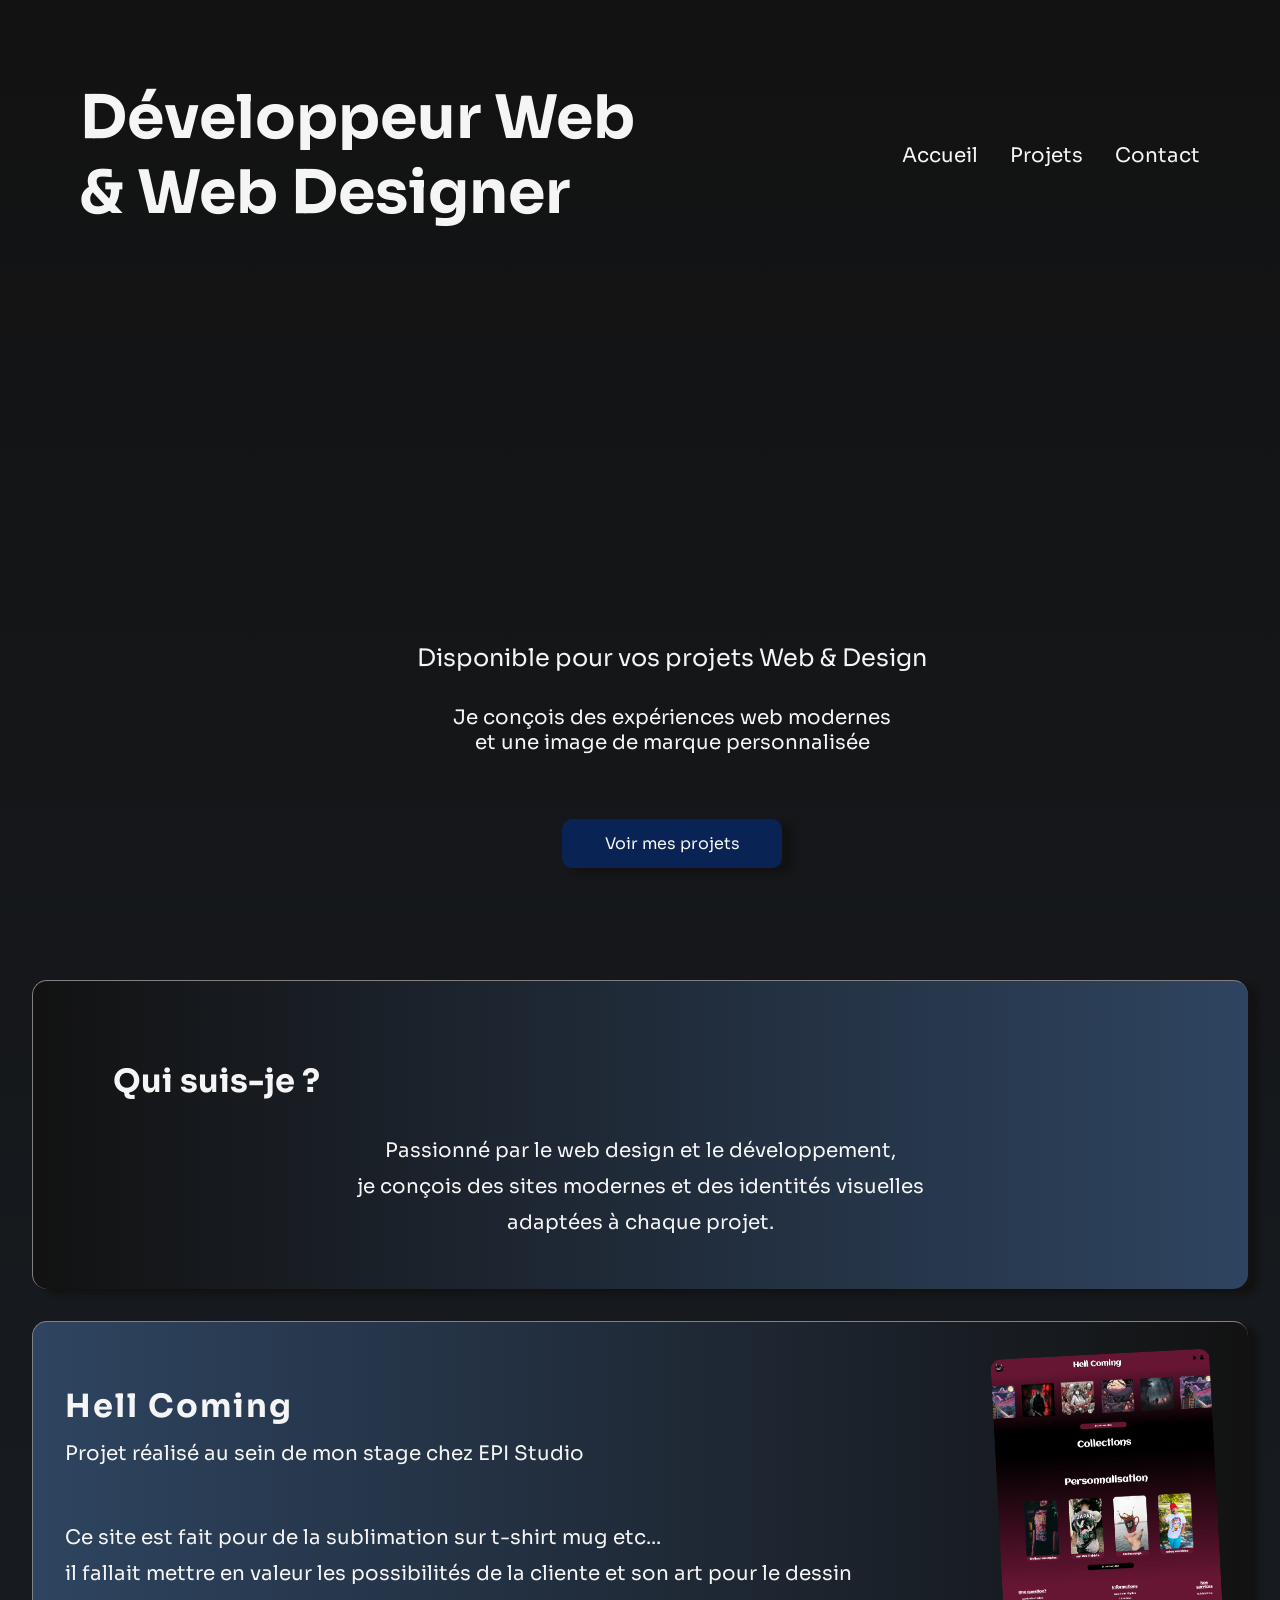
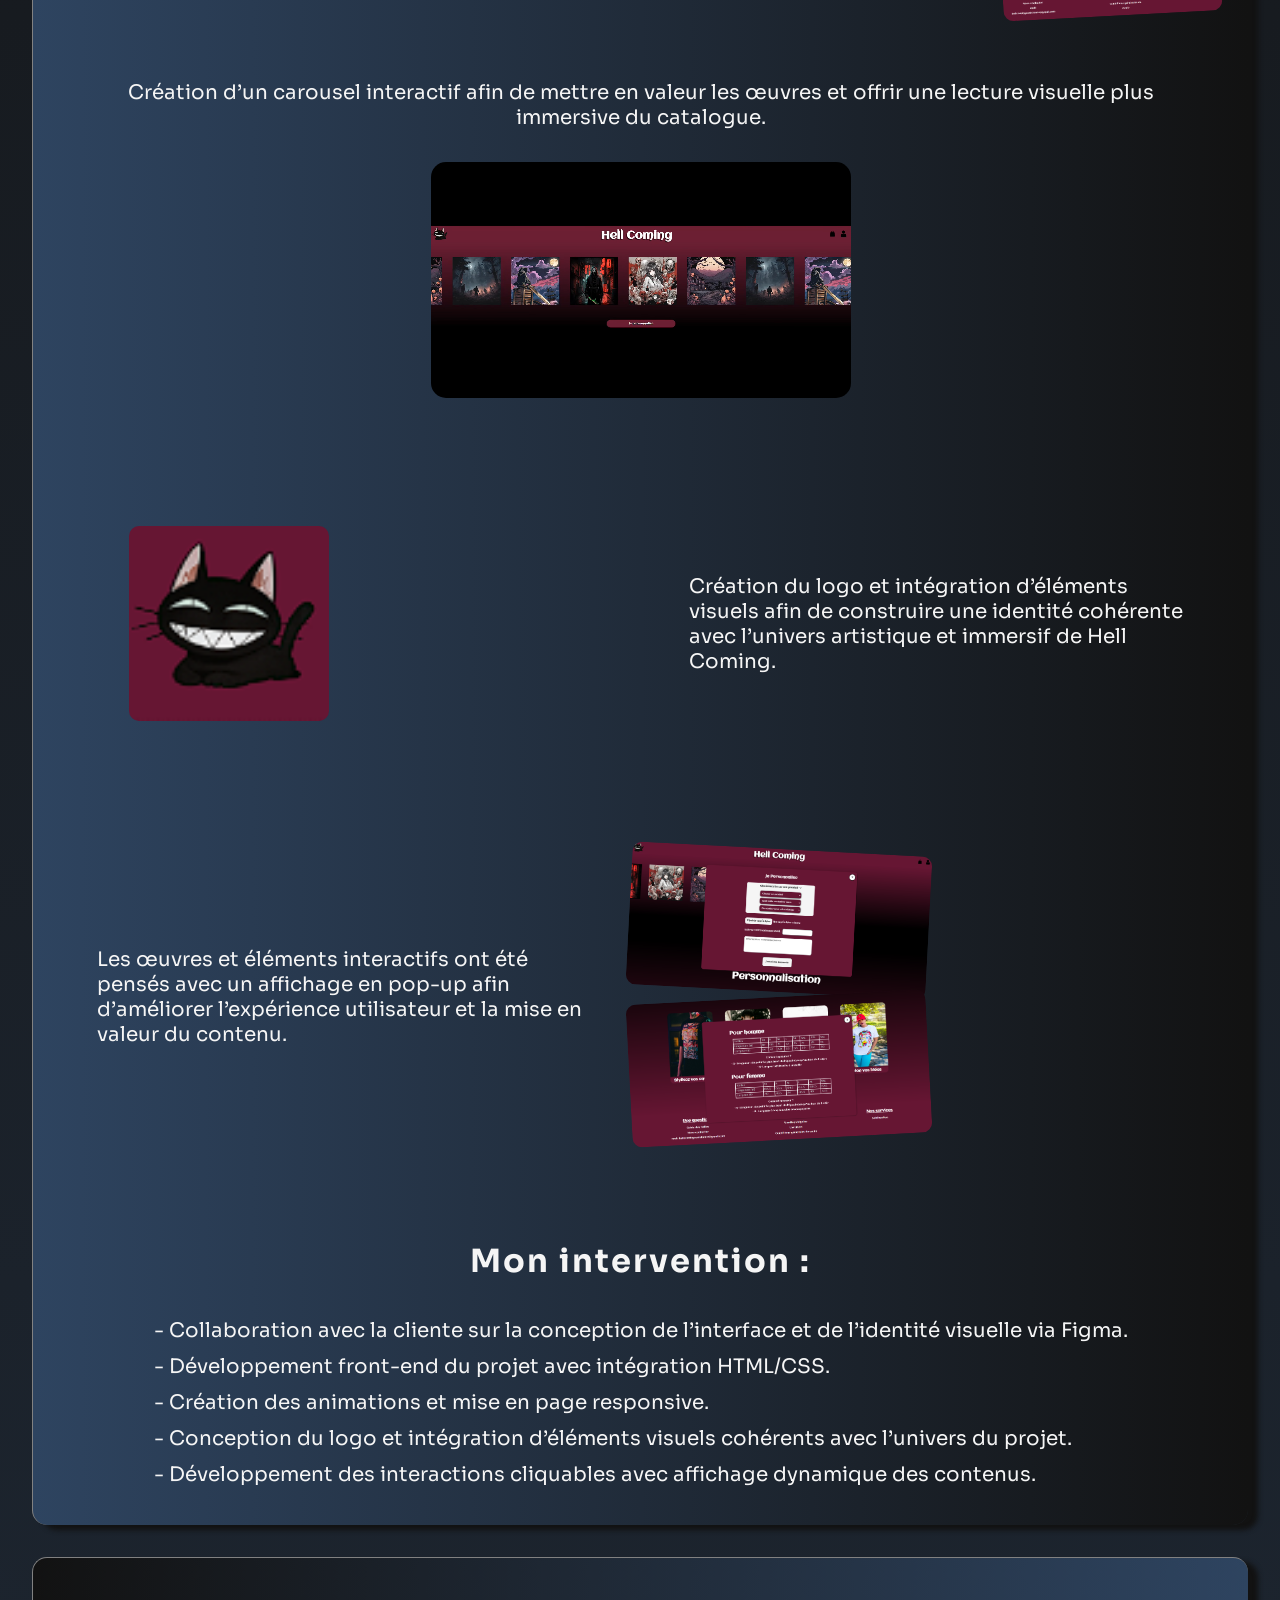
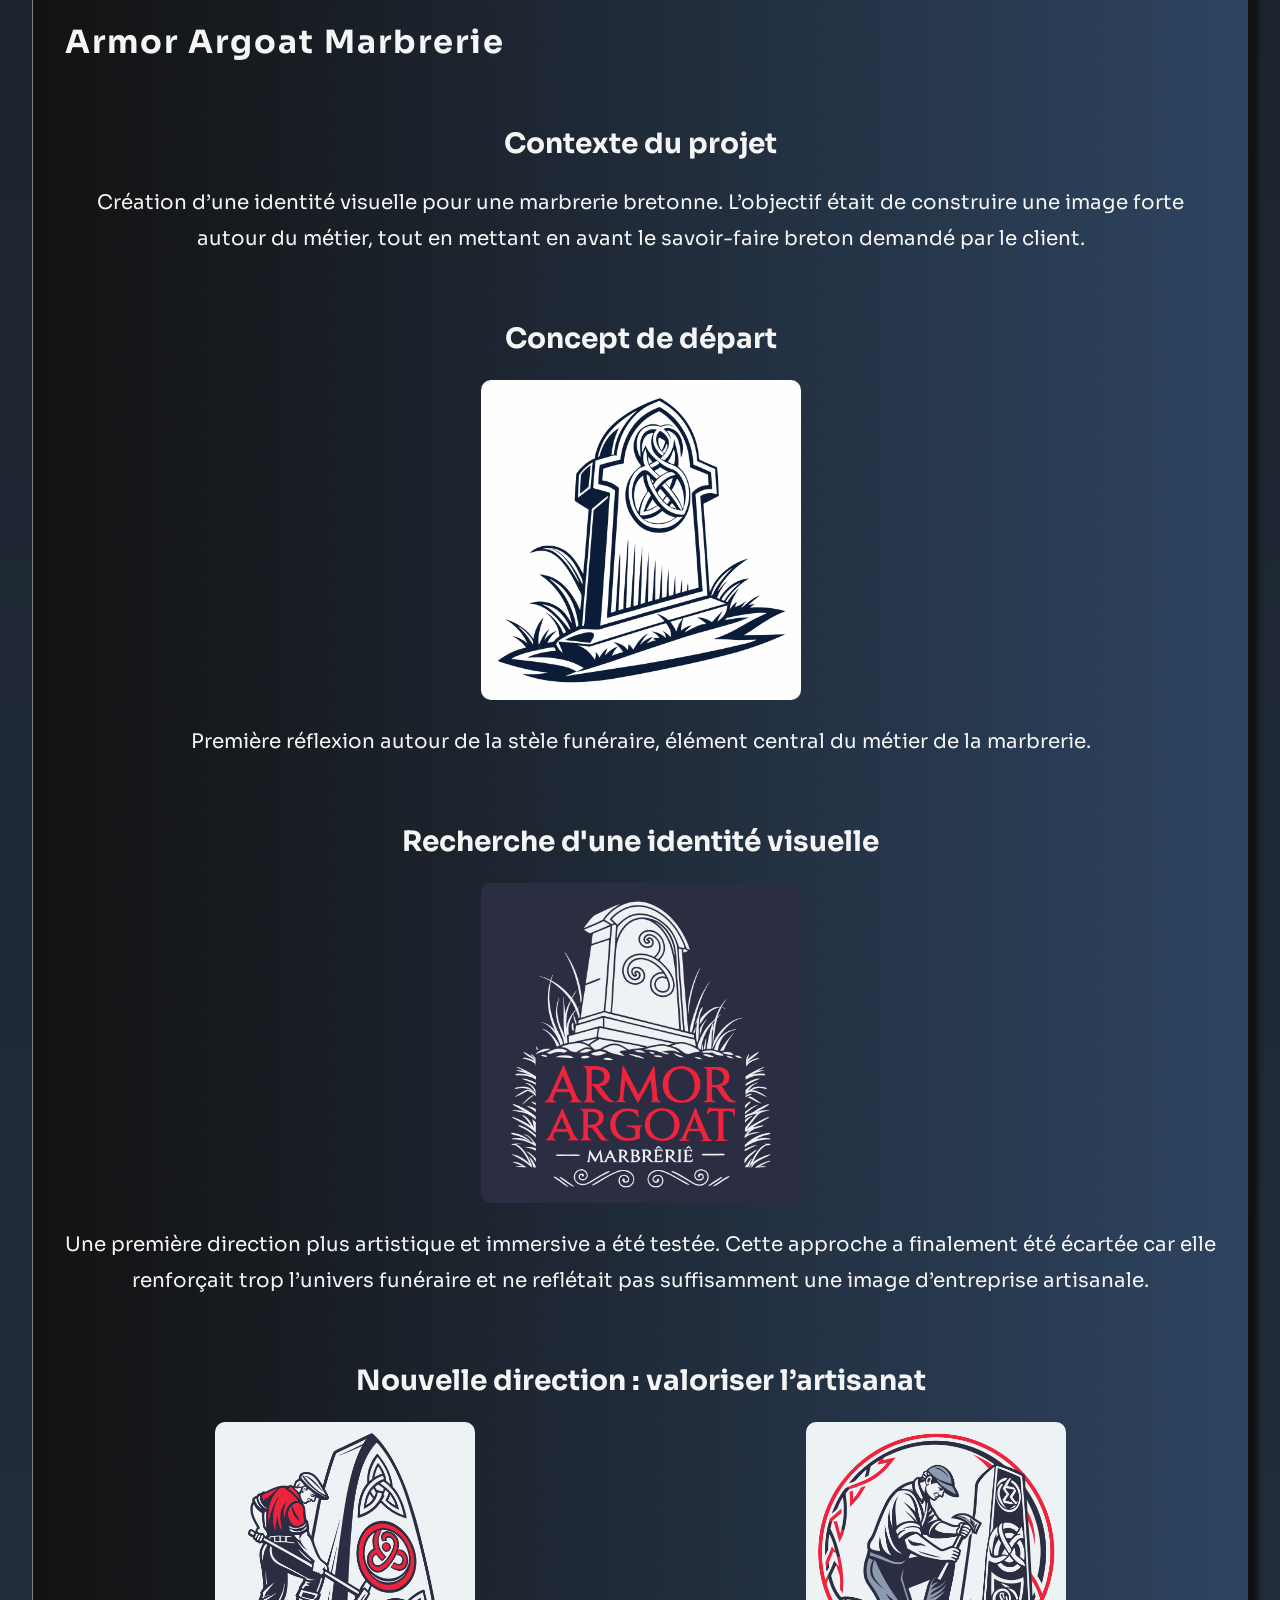
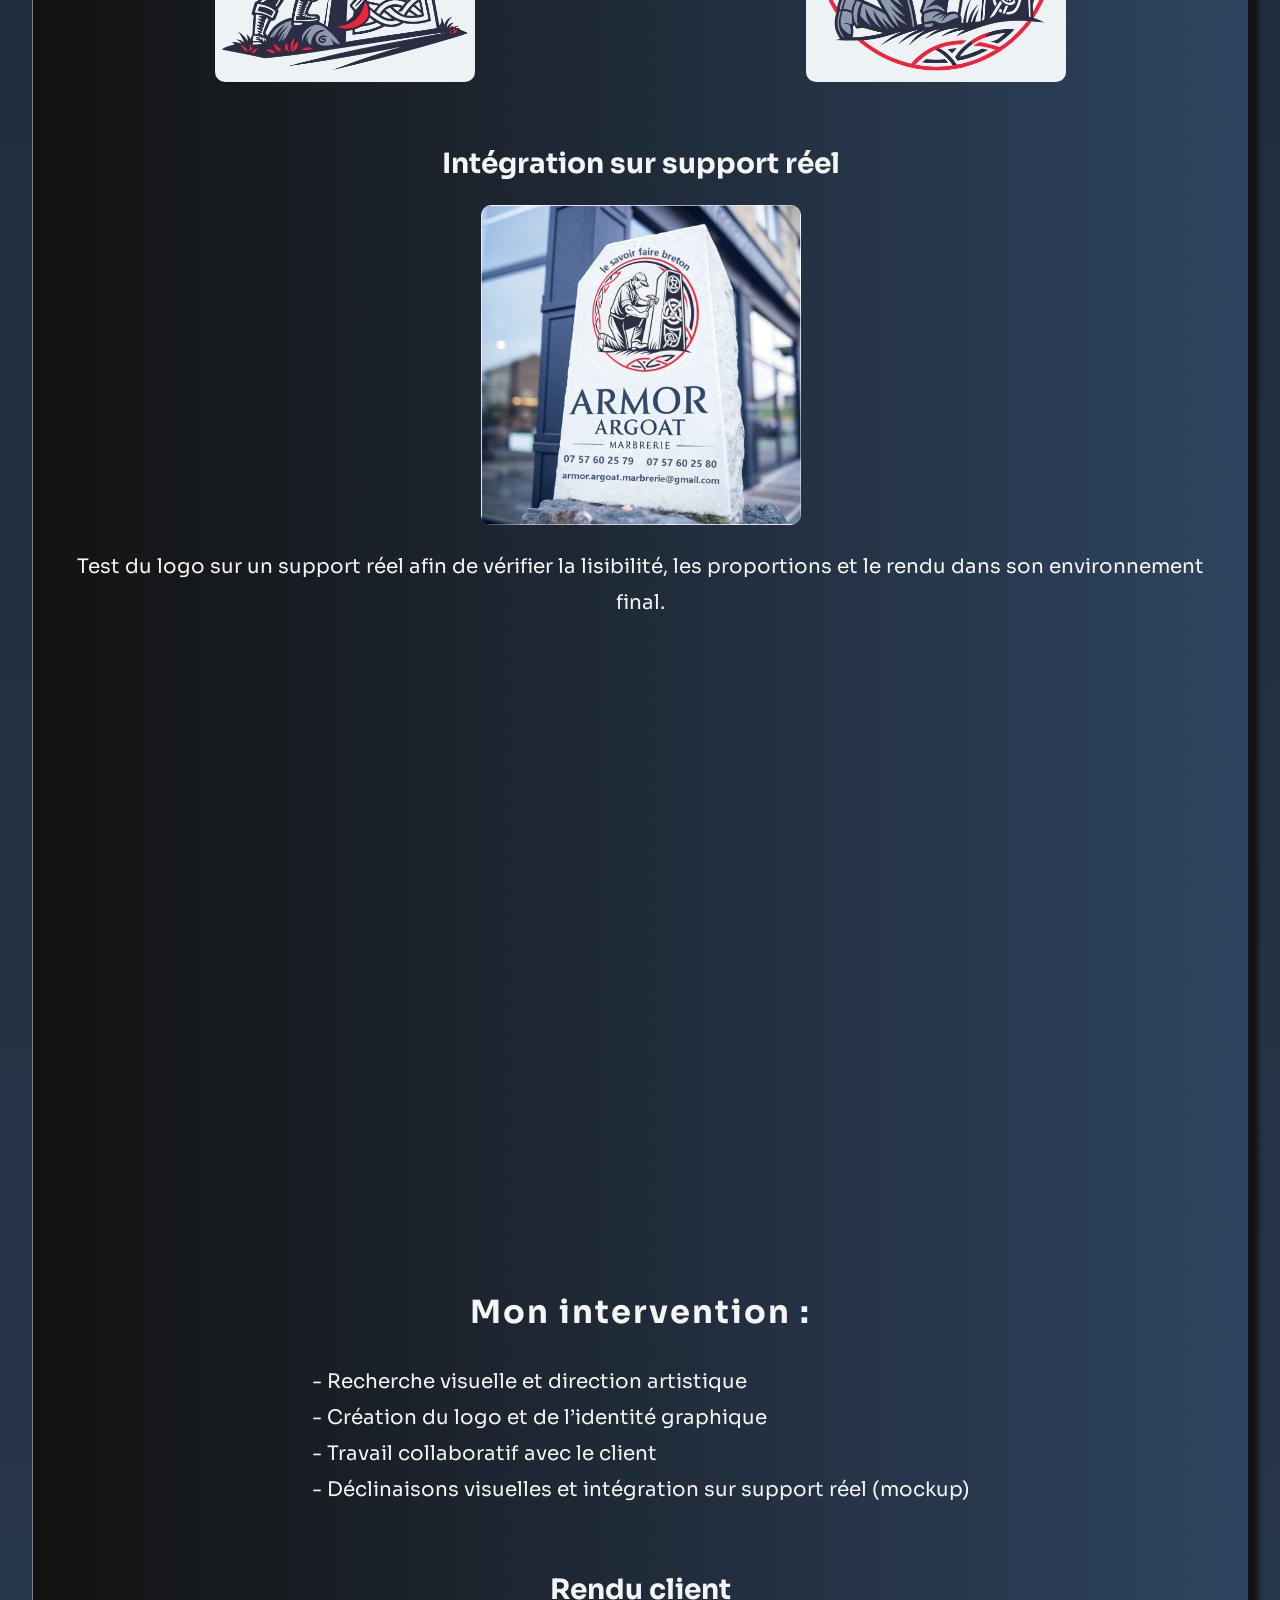
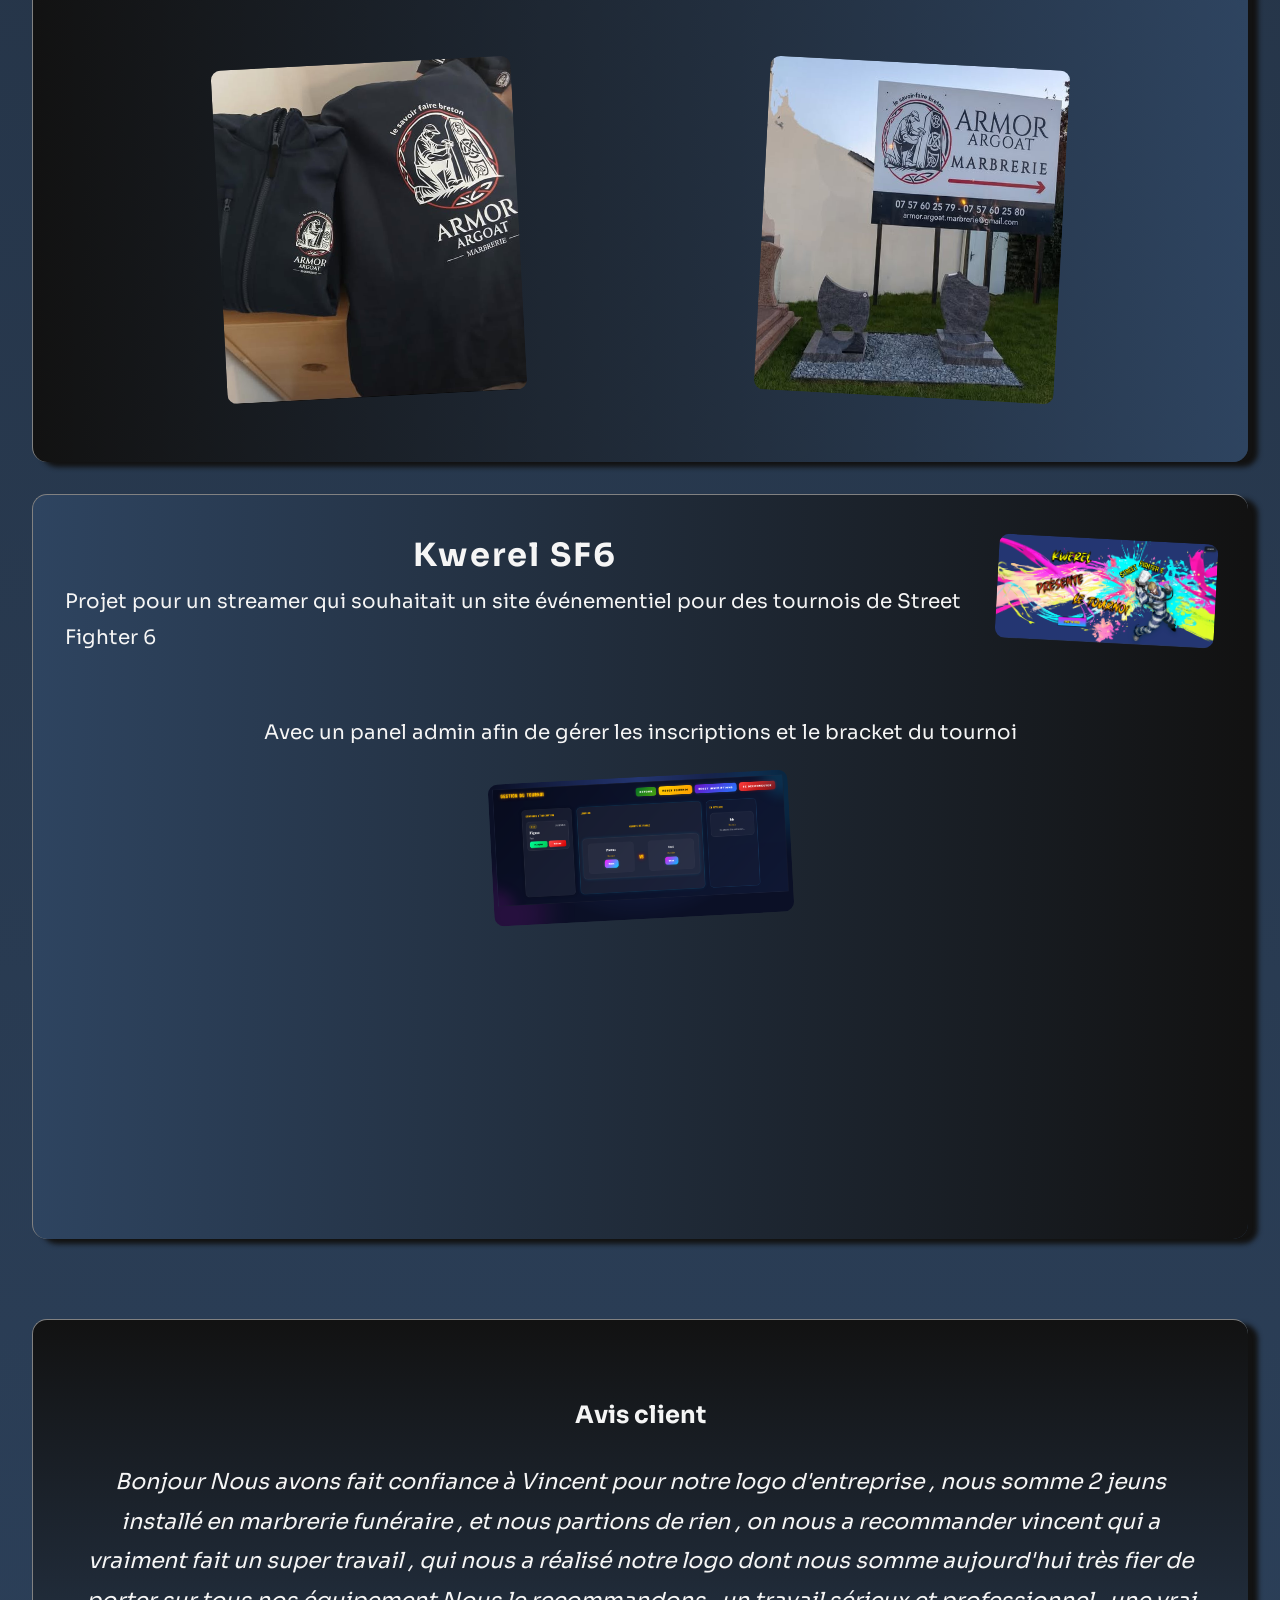
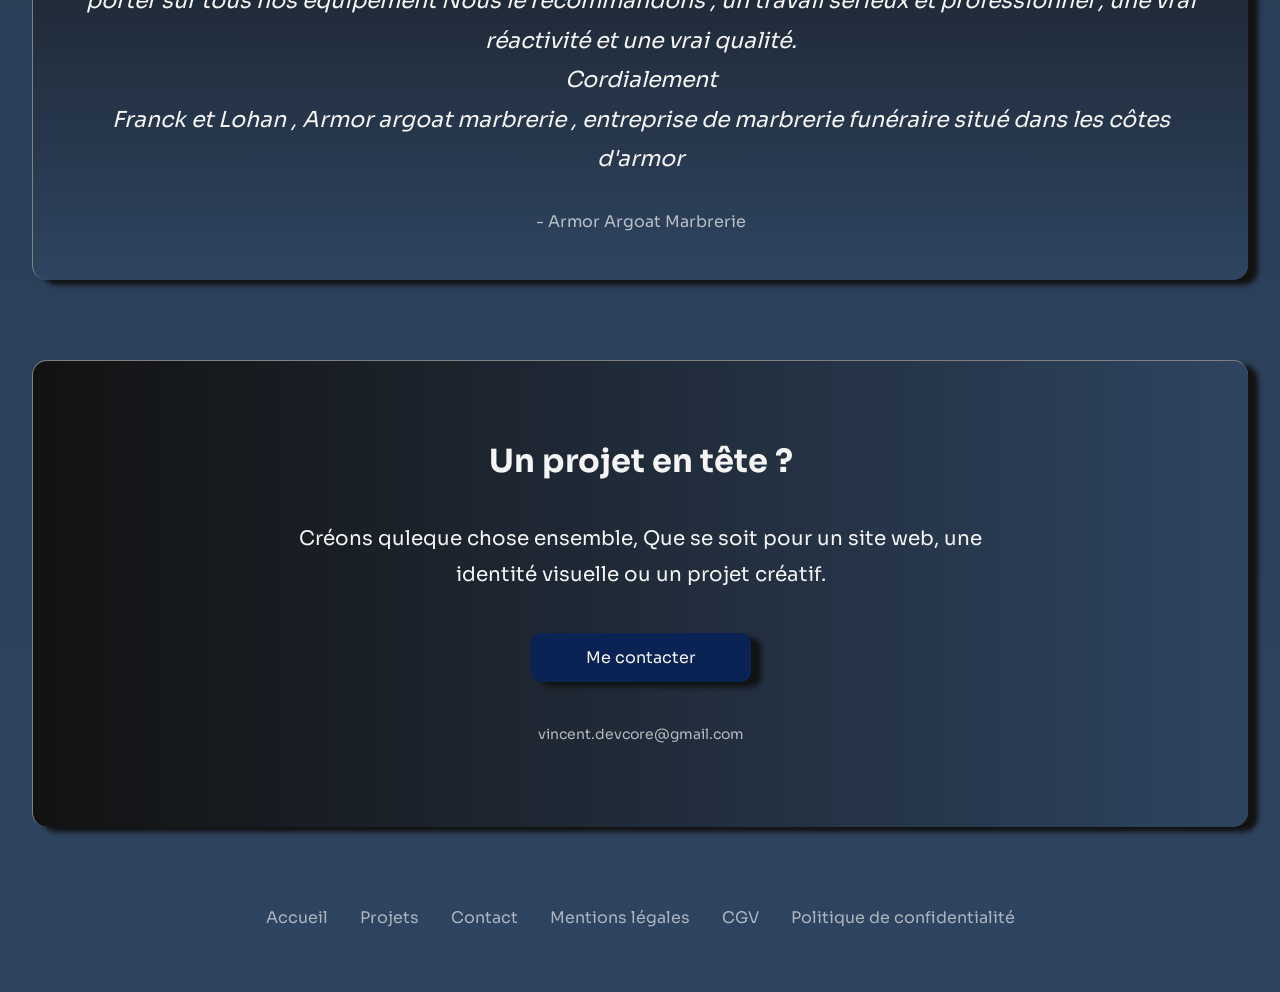
==== commit 9b0abd06: "update avis client" ====
--- a/index.html
+++ b/index.html
@@ -316,9 +316,10 @@
             vraiment fait un super travail , qui nous a réalisé notre logo dont
             nous somme aujourd'hui très fier de porter sur tous nos équipement
             Nous le recommandons , un travail sérieux et professionnel , une
-            vrai réactivité et une vrai qualité Cordialement Franck et Lohan ,
-            Armor argoat marbrerie , entreprise de marbrerie funéraire situé
-            dans les côtes d'armor
+            vrai réactivité et une vrai qualité. <br />
+            Cordialement <br />
+            Franck et Lohan , Armor argoat marbrerie , entreprise de marbrerie
+            funéraire situé dans les côtes d'armor
           </p>
           <span class="testimonial-author"> - Armor Argoat Marbrerie </span>
         </div>
--- a/css/root.css
+++ b/css/root.css
@@ -1,9 +1,8 @@
 :root {
-  /* --background-body: linear-gradient(#121212, #353535); */
   --background-body: linear-gradient(#121212, #2e4460);
-  /* --background-about: linear-gradient(to right, #121212, #353535); */
+
   --background-about: linear-gradient(to right, #121212, #2e4460);
-  /* --background--inverse: linear-gradient(to left, #121212, #353535); */
+
   --background--inverse: linear-gradient(to left, #121212, #2e4460);
   --background-btn: #092355;
   --color-text-first: #f5f5f5;
--- a/css/style.css
+++ b/css/style.css
@@ -28,7 +28,7 @@
   margin: 2rem auto;
   padding: 3rem;
 
-  background: var(--background-about);
+  background: var(--background-body);
 
   border-top: var(--border);
   border-left: var(--border);
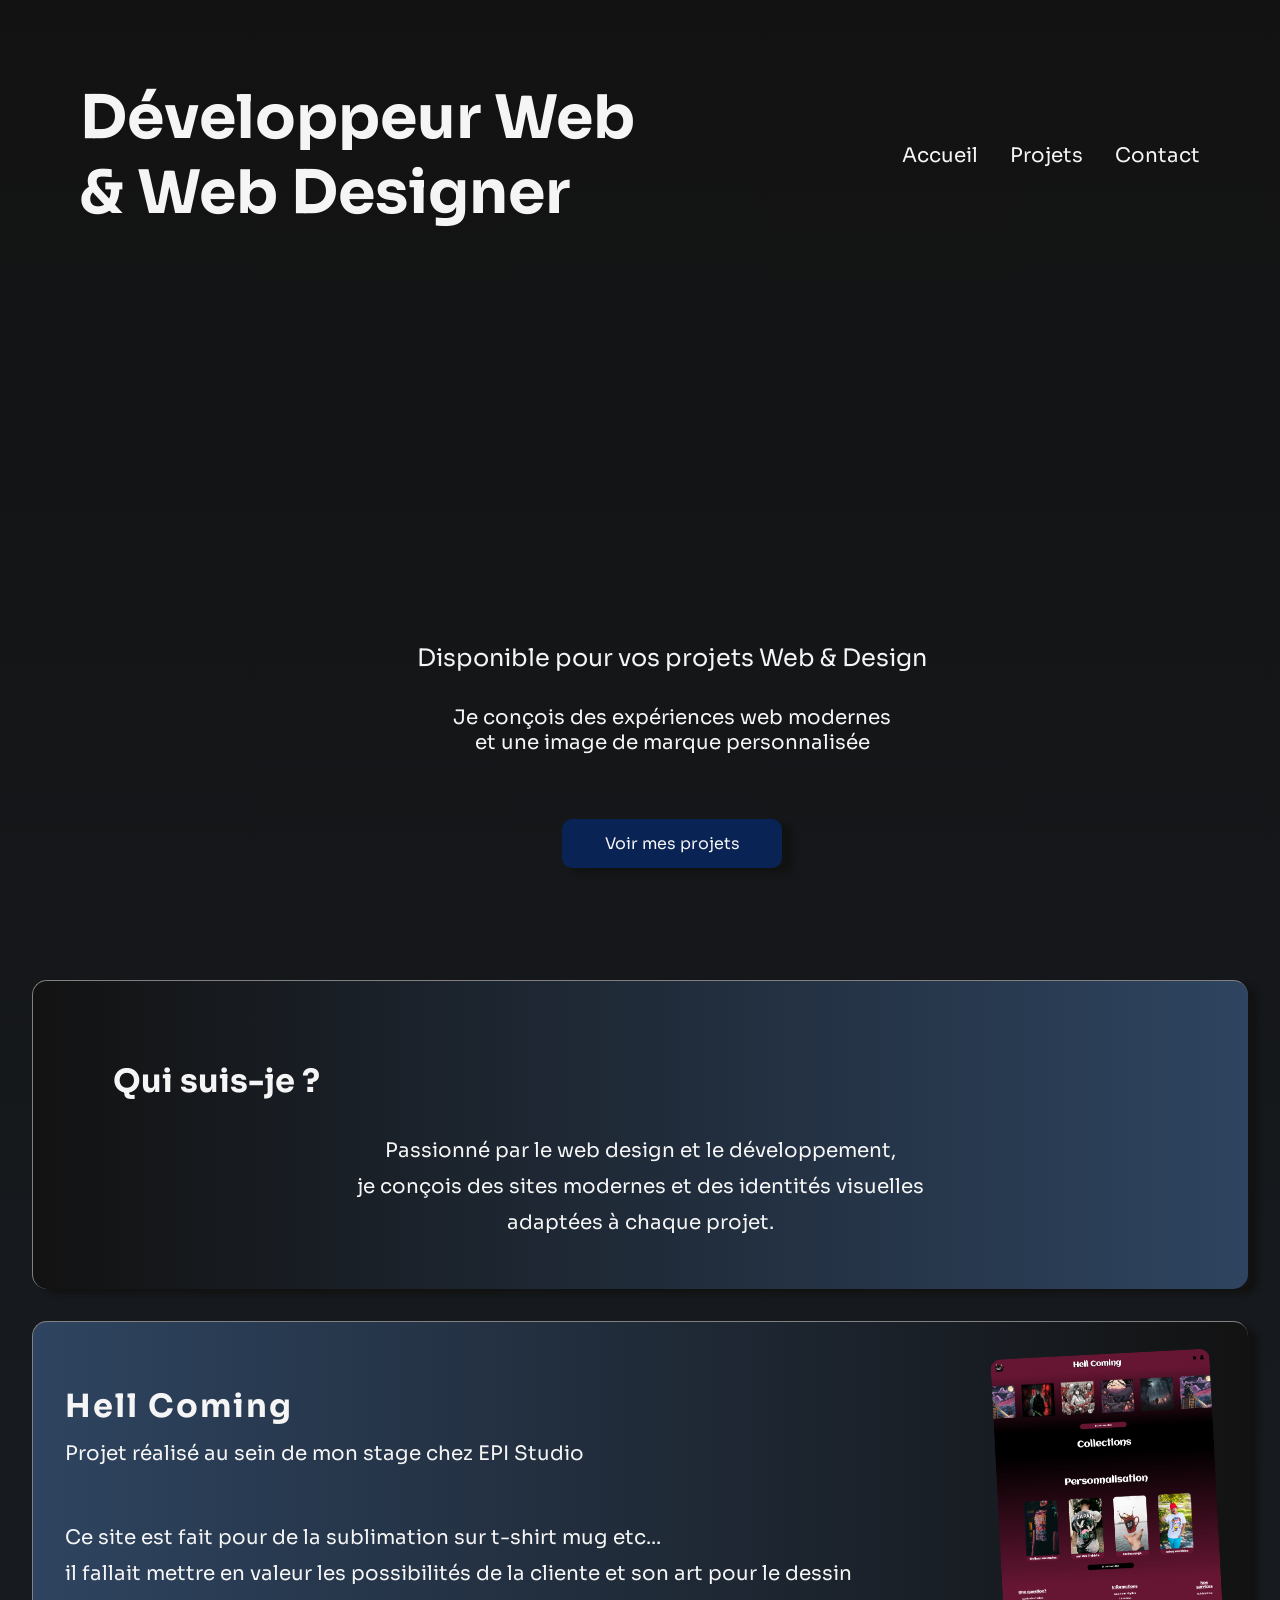
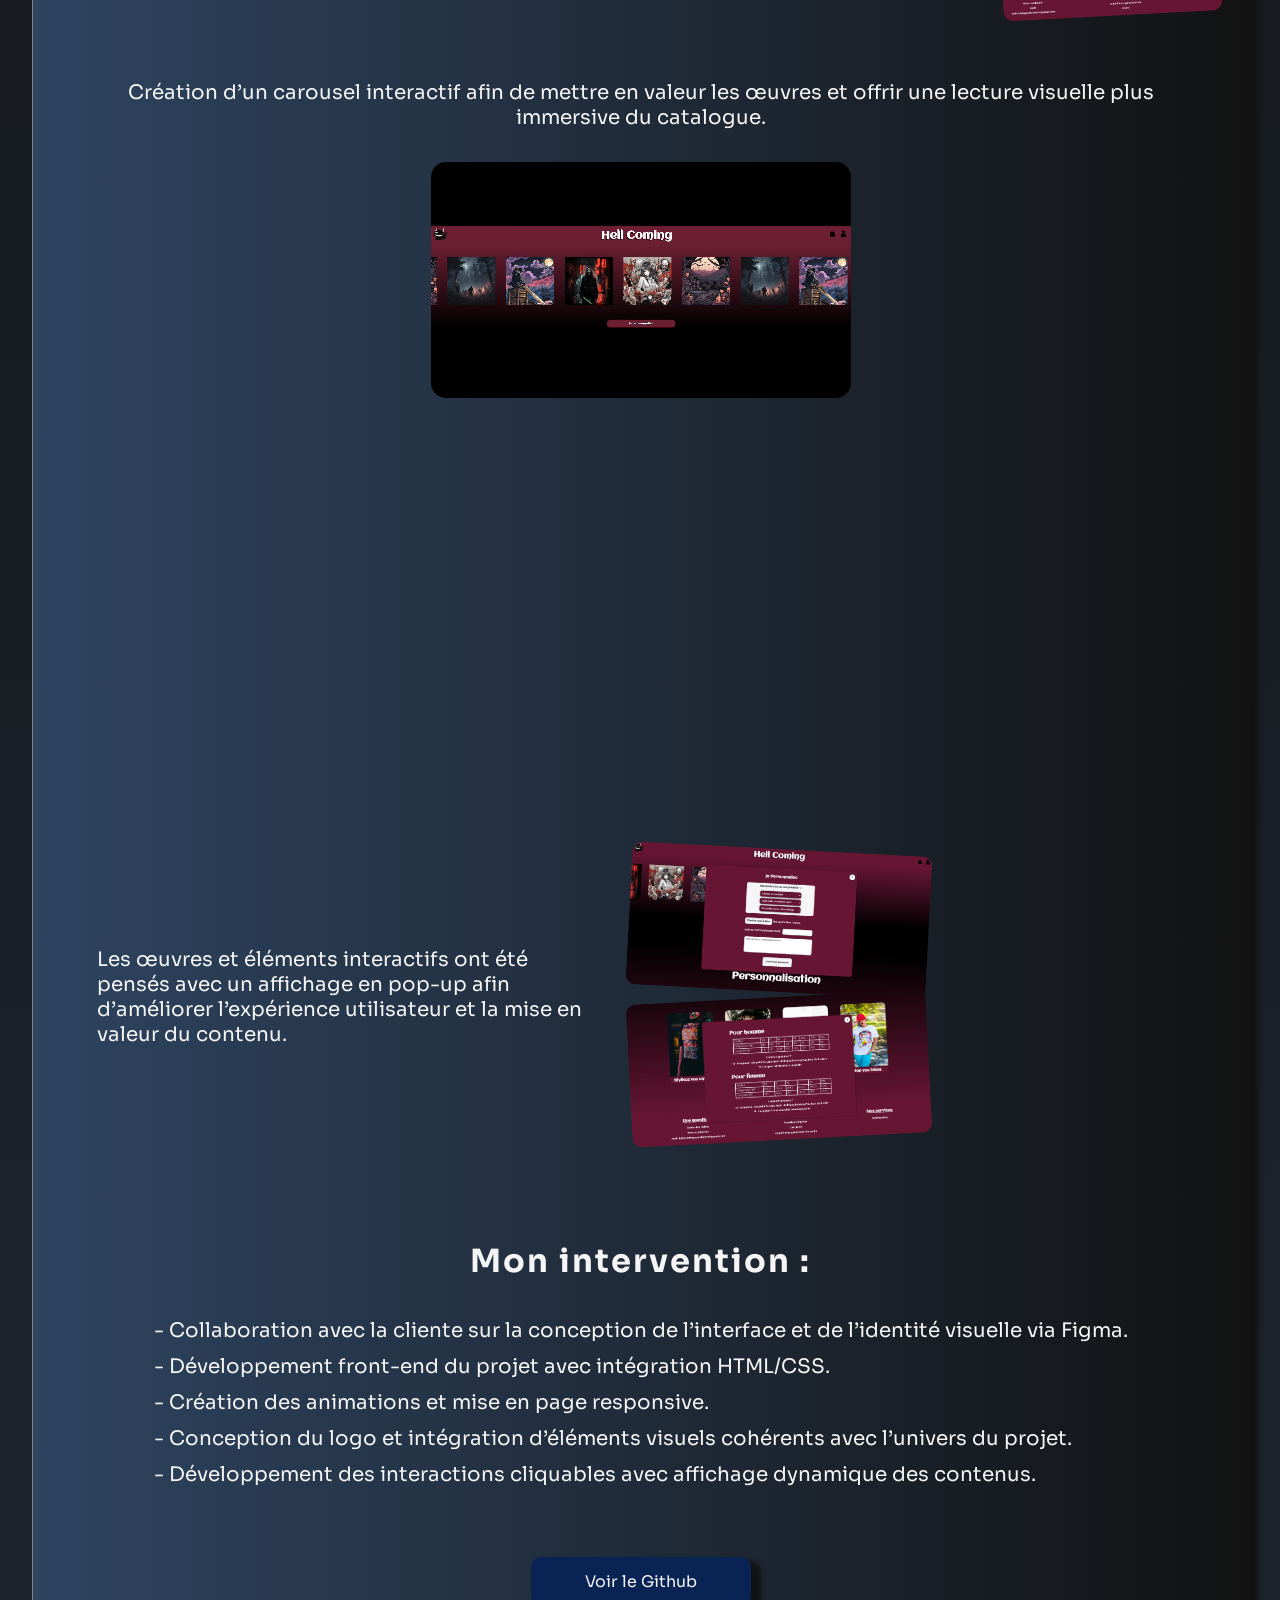
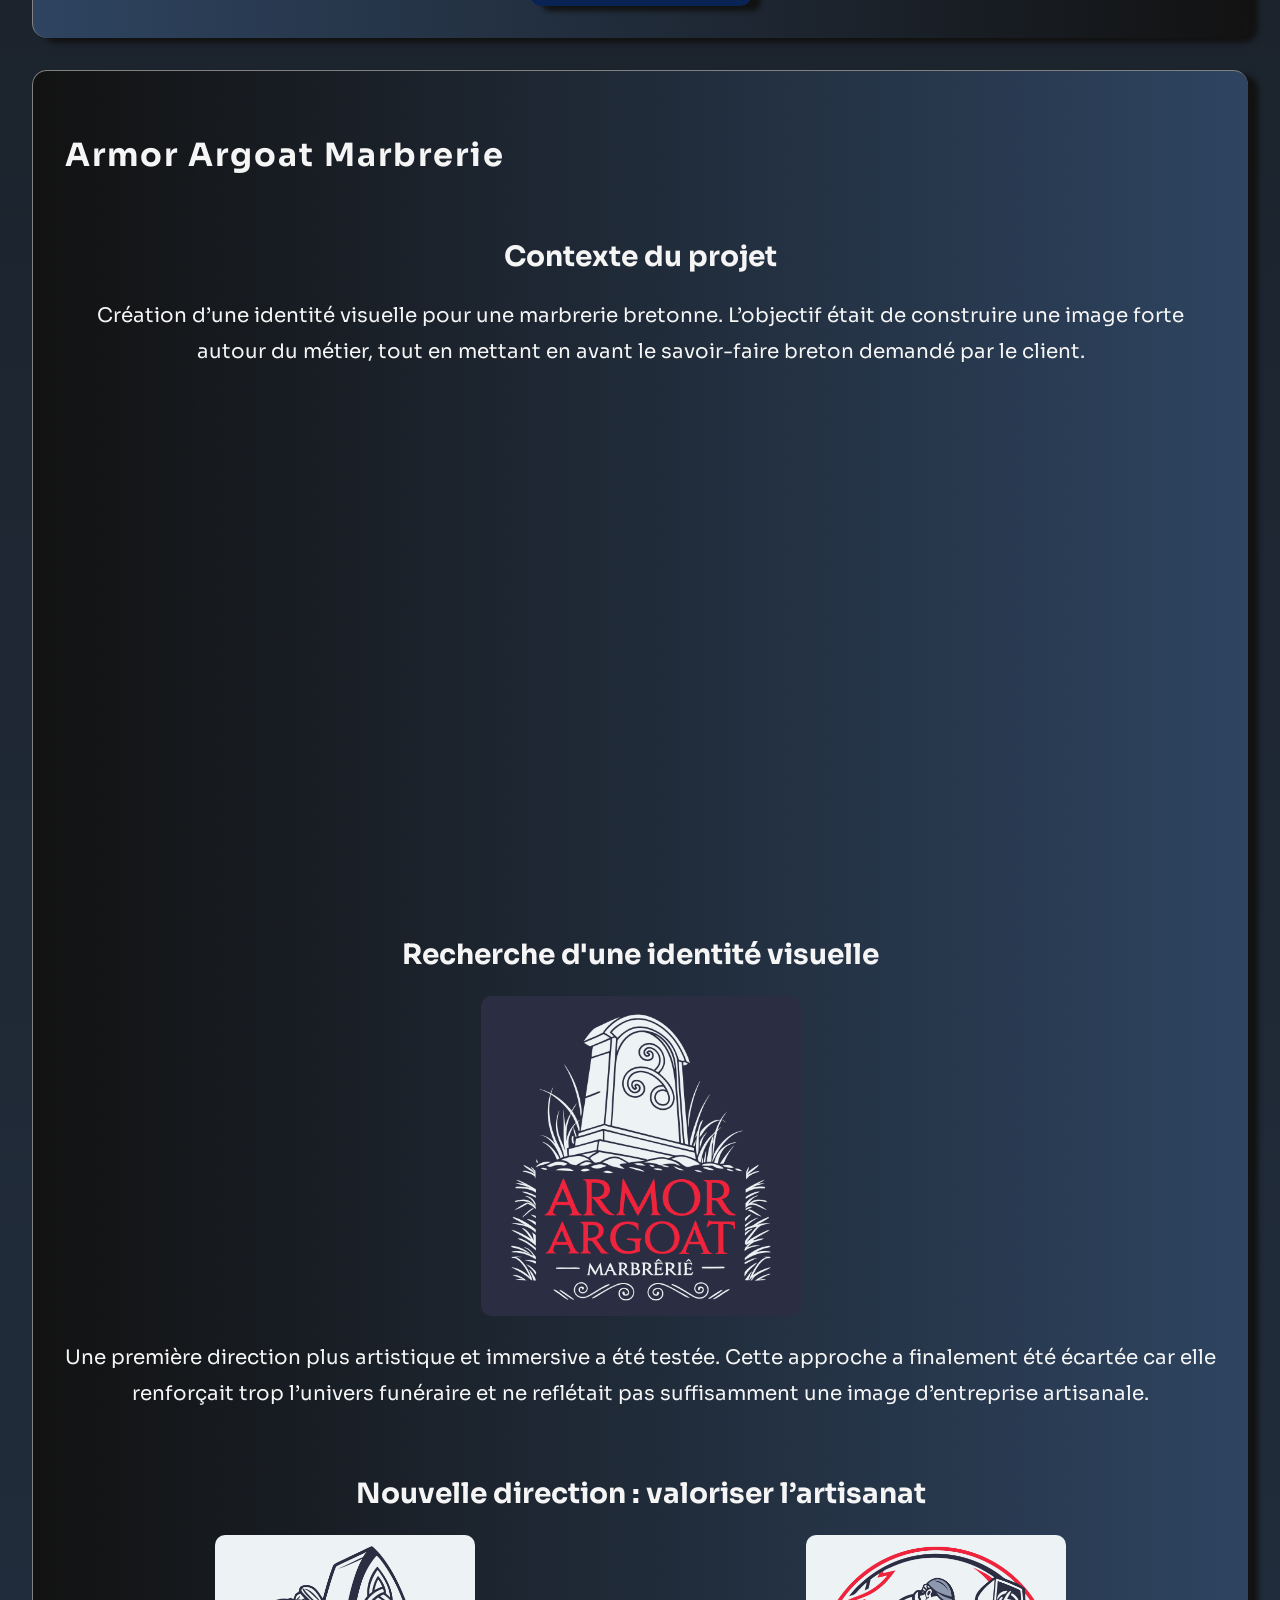
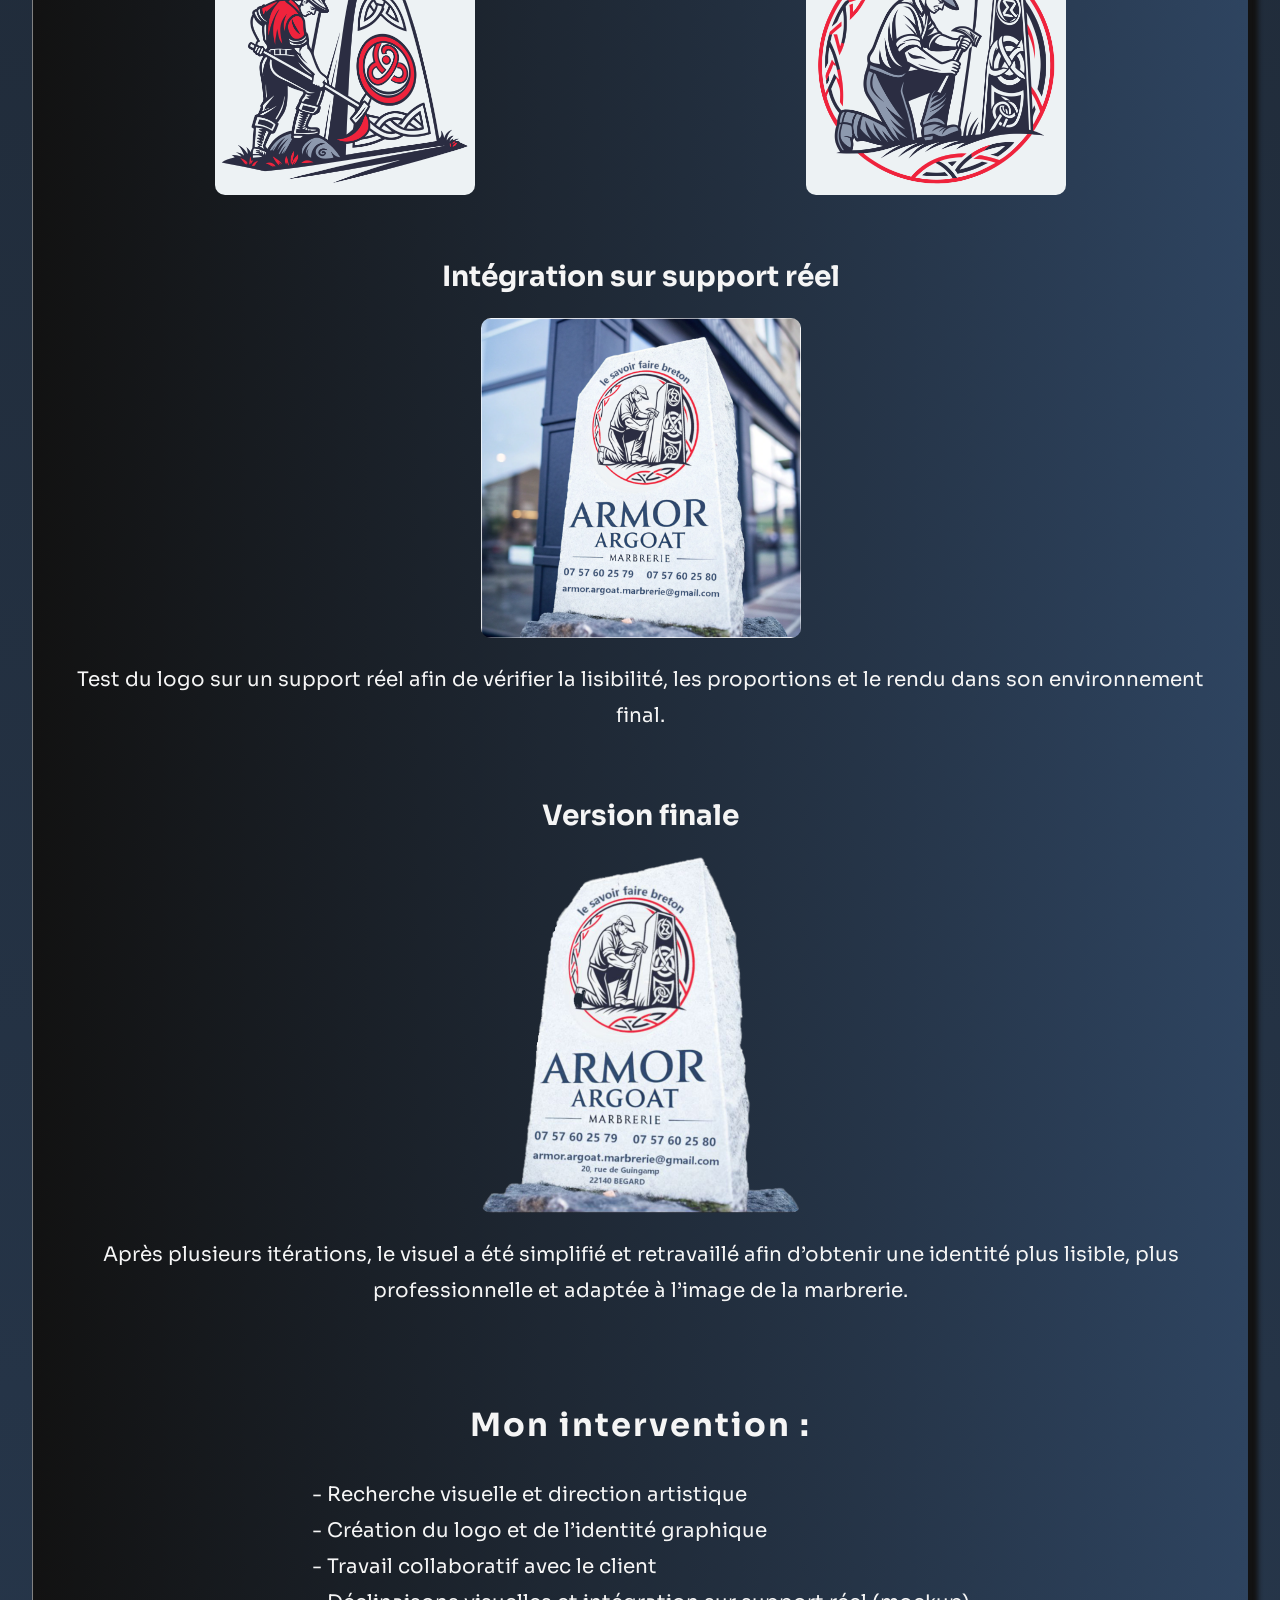
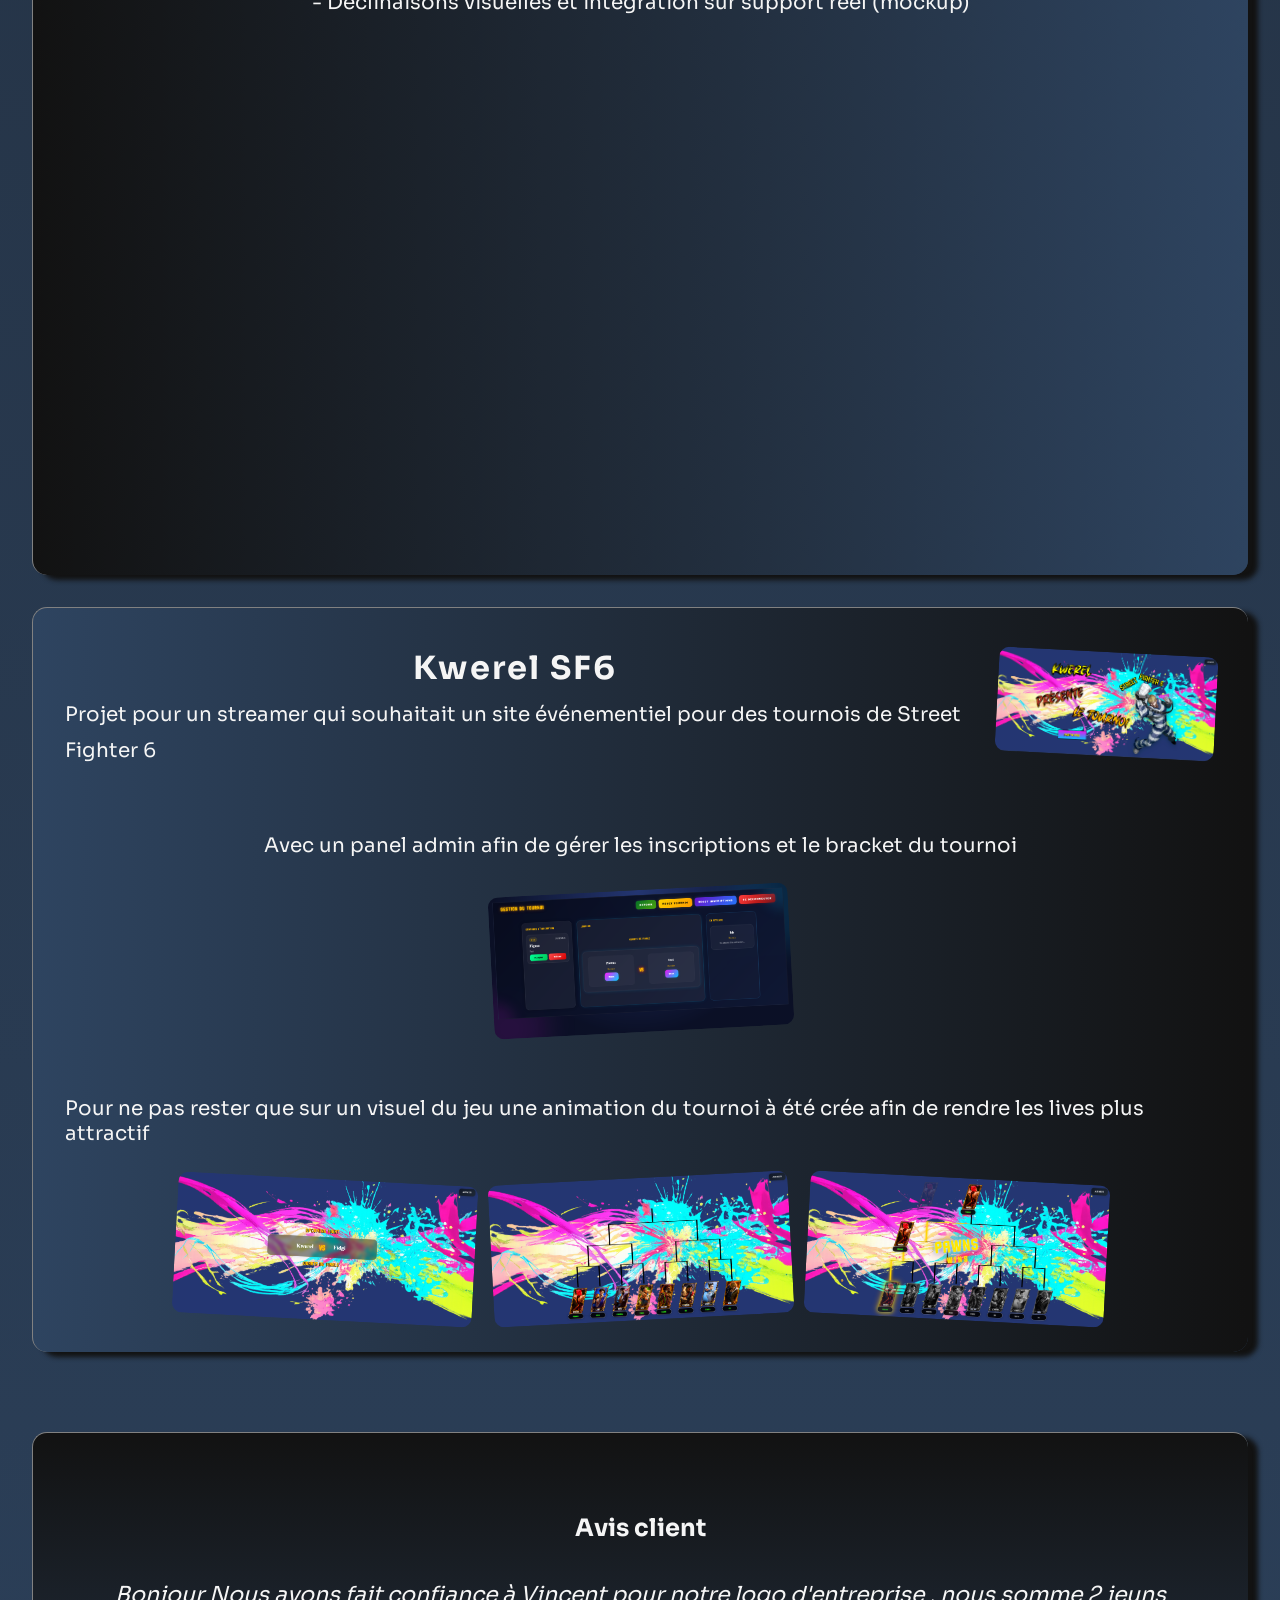
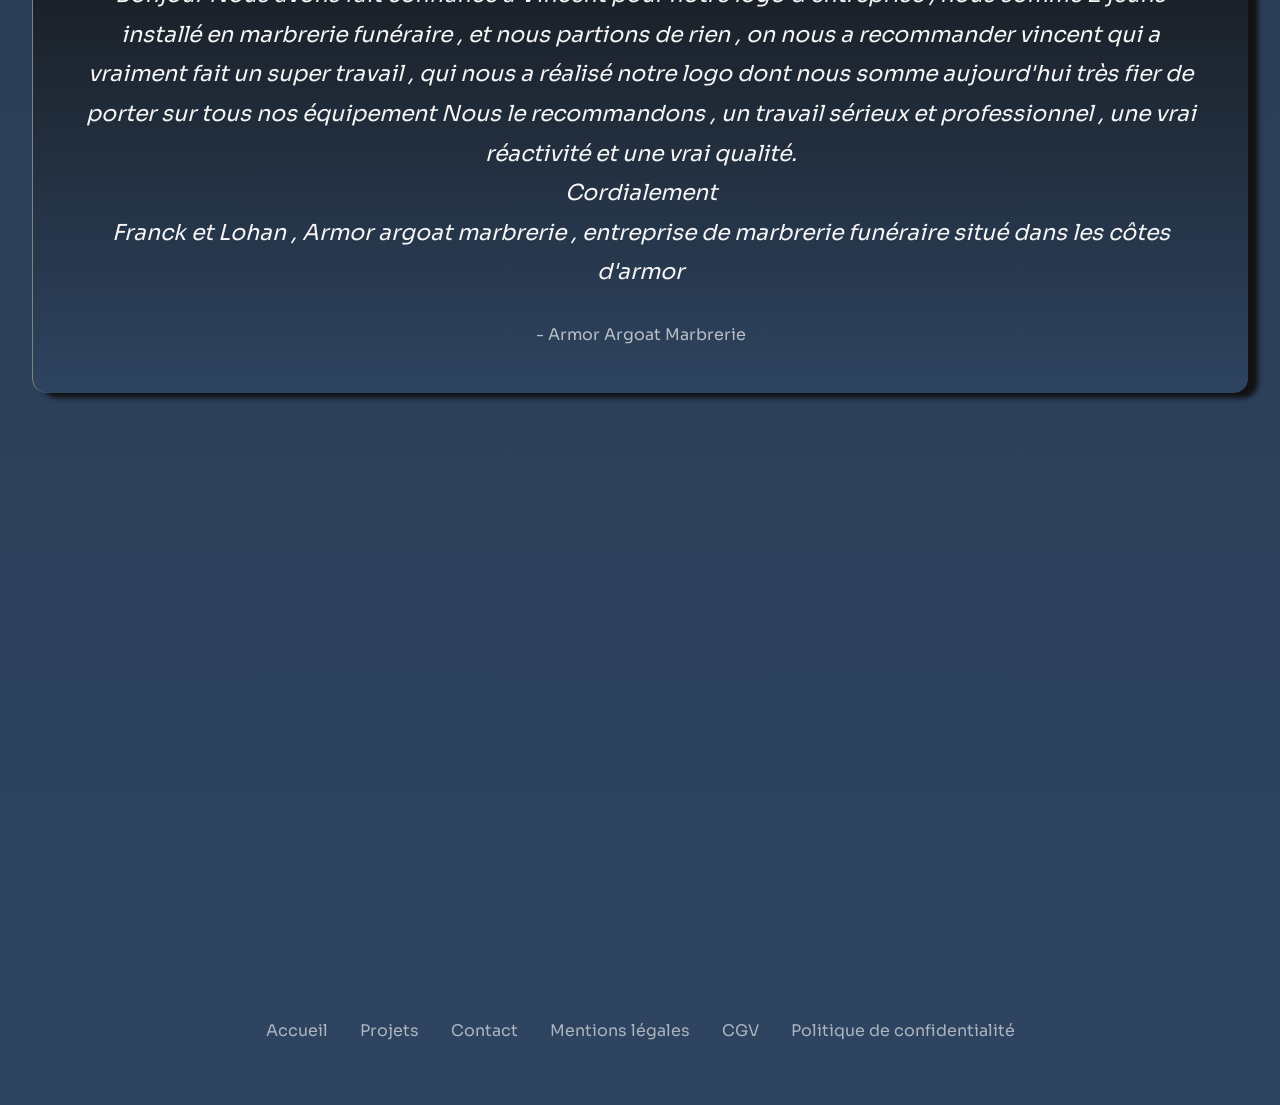
==== commit b136cca9: "add btn git epi-studio" ====
--- a/index.html
+++ b/index.html
@@ -144,6 +144,13 @@
               dynamique des contenus.
             </p>
           </div>
+          <div class="project-git">
+            <a
+              class="btn"
+              href="https://github.com/EPI-Studios/Site-E-commerce/tree/main"
+              >Voir le Github</a
+            >
+          </div>
         </article>
 
         <article class="project-card reveal card2">
--- a/css/root.css
+++ b/css/root.css
@@ -1,8 +1,6 @@
 :root {
   --background-body: linear-gradient(#121212, #2e4460);
-
   --background-about: linear-gradient(to right, #121212, #2e4460);
-
   --background--inverse: linear-gradient(to left, #121212, #2e4460);
   --background-btn: #092355;
   --color-text-first: #f5f5f5;
@@ -12,7 +10,7 @@
   --border: solid 1px #818181;
   --hover-li: #092455;
   --text-shadow: 0 0 1em blue, 0 0 0.2em blue;
-  /* --text-shadow: 0 0 1em gold, 0 0 0.2em gold; */
+
   --radius-sm: 10px;
   --radius-lg: 15px;
 }
--- a/css/project.css
+++ b/css/project.css
@@ -43,6 +43,13 @@
   line-height: 1.8;
   width: 100%;
   max-width: 900px;
+}
+
+.project-git {
+  display: flex;
+  justify-content: center;
+  align-items: center;
+  width: 100%;
 }
 
 .project-content p {
--- a/css/responsive.css
+++ b/css/responsive.css
@@ -5,7 +5,7 @@
 
   .hero {
     min-height: auto;
-    padding: 2rem 1rem 4rem;
+    padding: 0.5rem 1rem 4rem;
   }
 
   .header {
@@ -184,6 +184,12 @@
   }
 }
 
+@media (min-width: 769px) and (max-width: 1023px) {
+  .hero-reveal {
+    margin-top: 17%;
+  }
+}
+
 @media (max-width: 1024px) {
   .hero-reveal {
     clip-path: none !important;
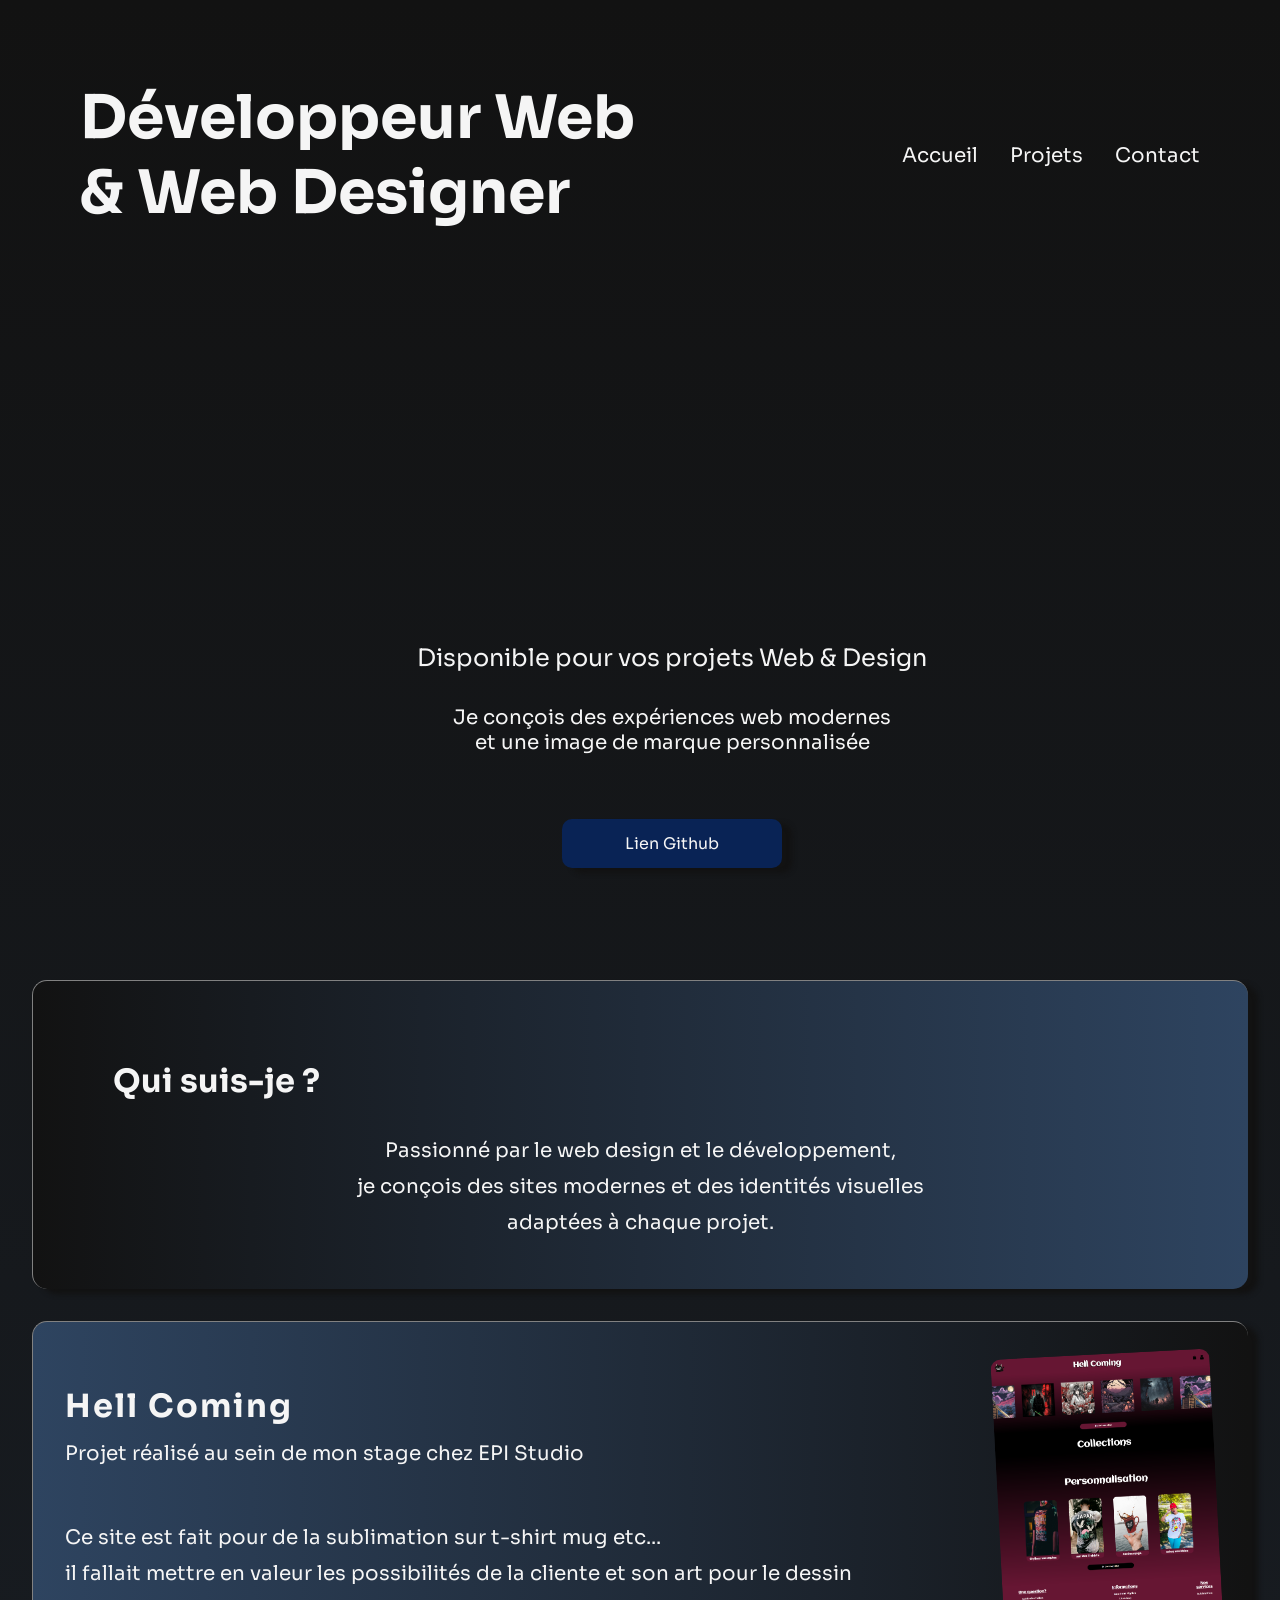
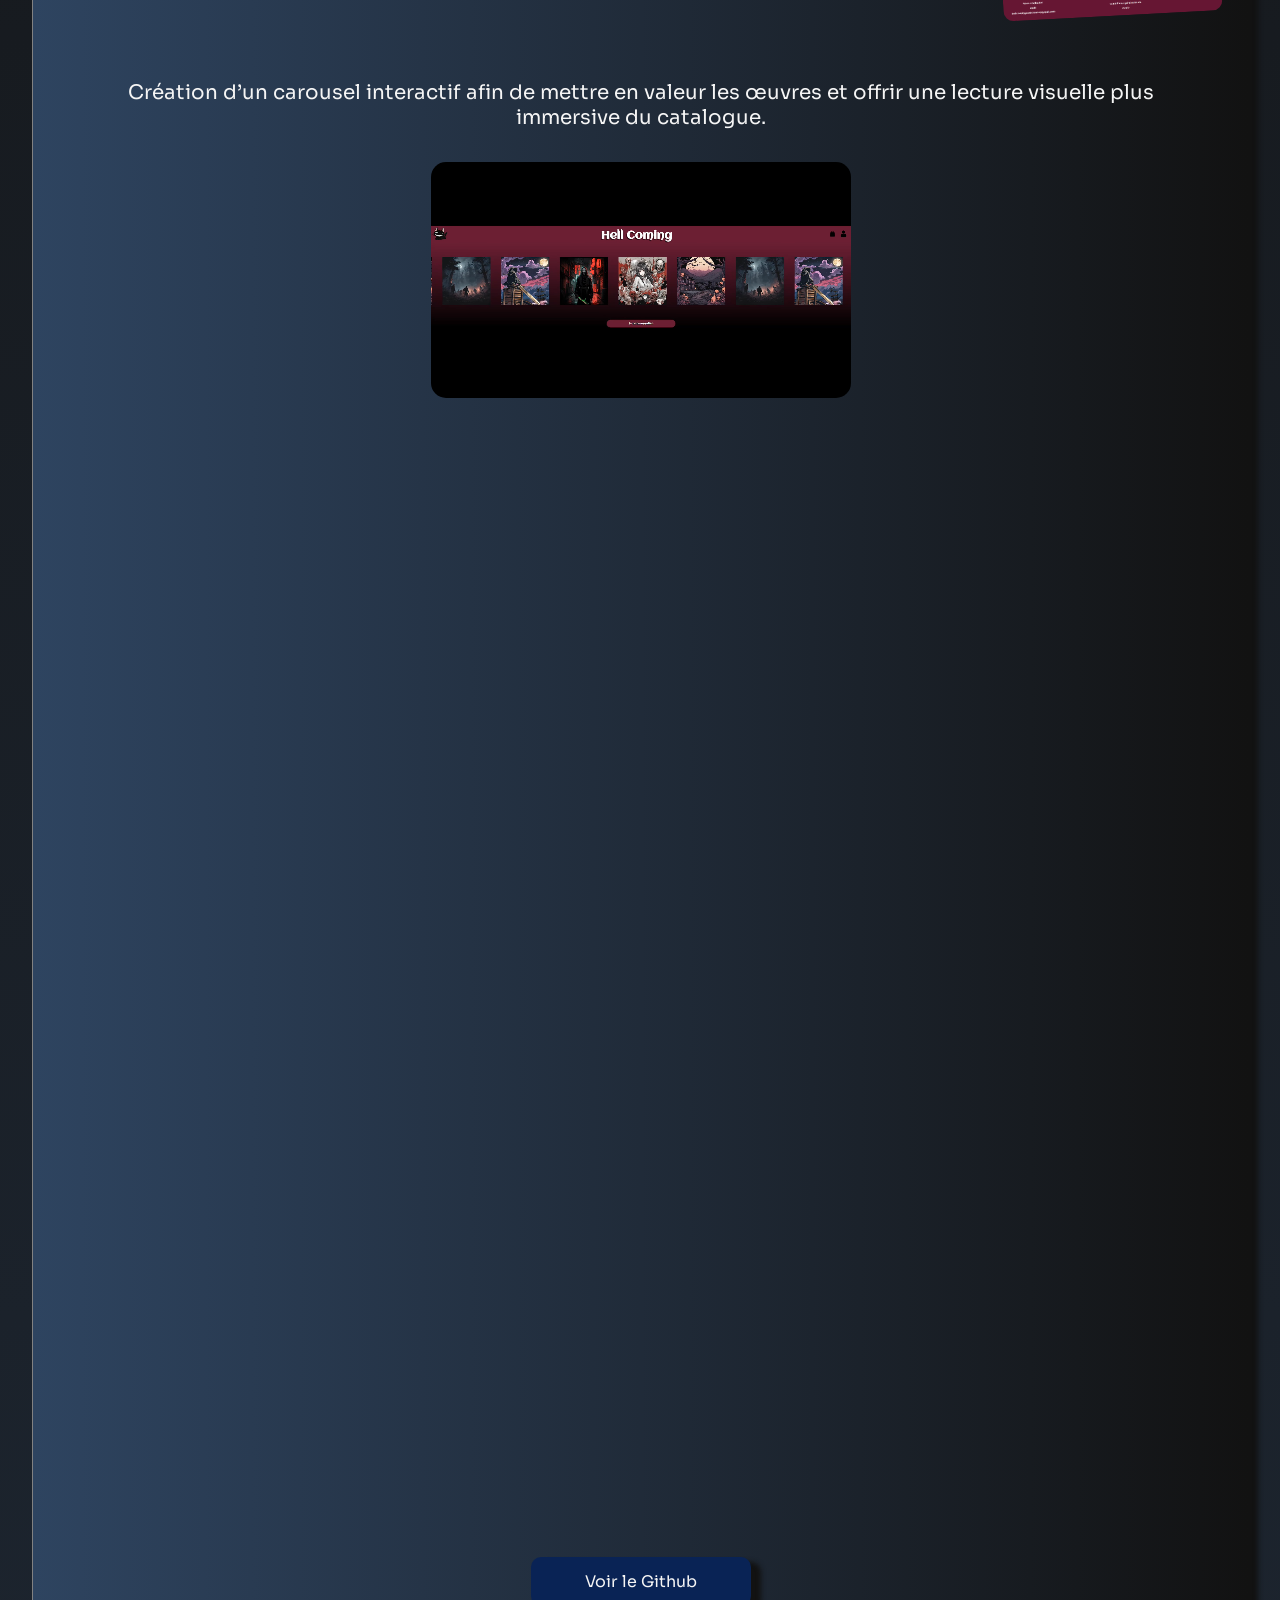
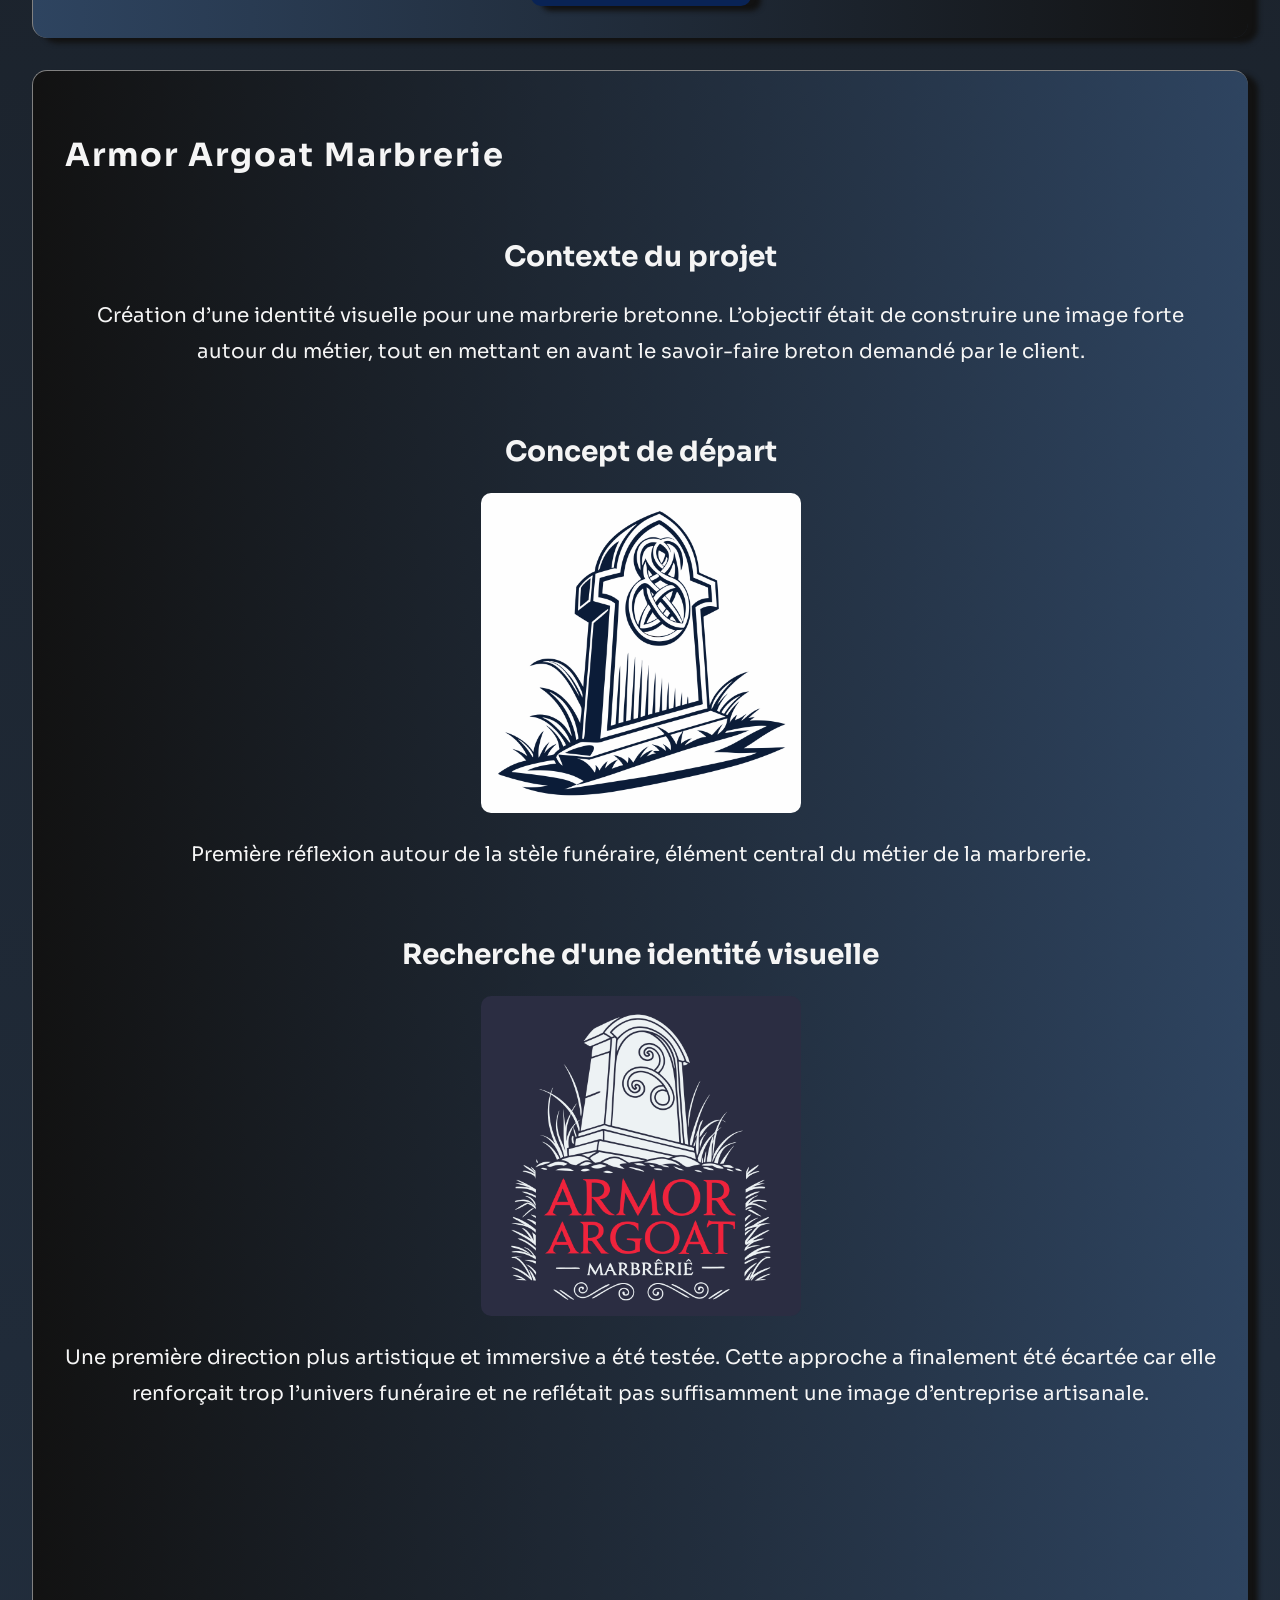
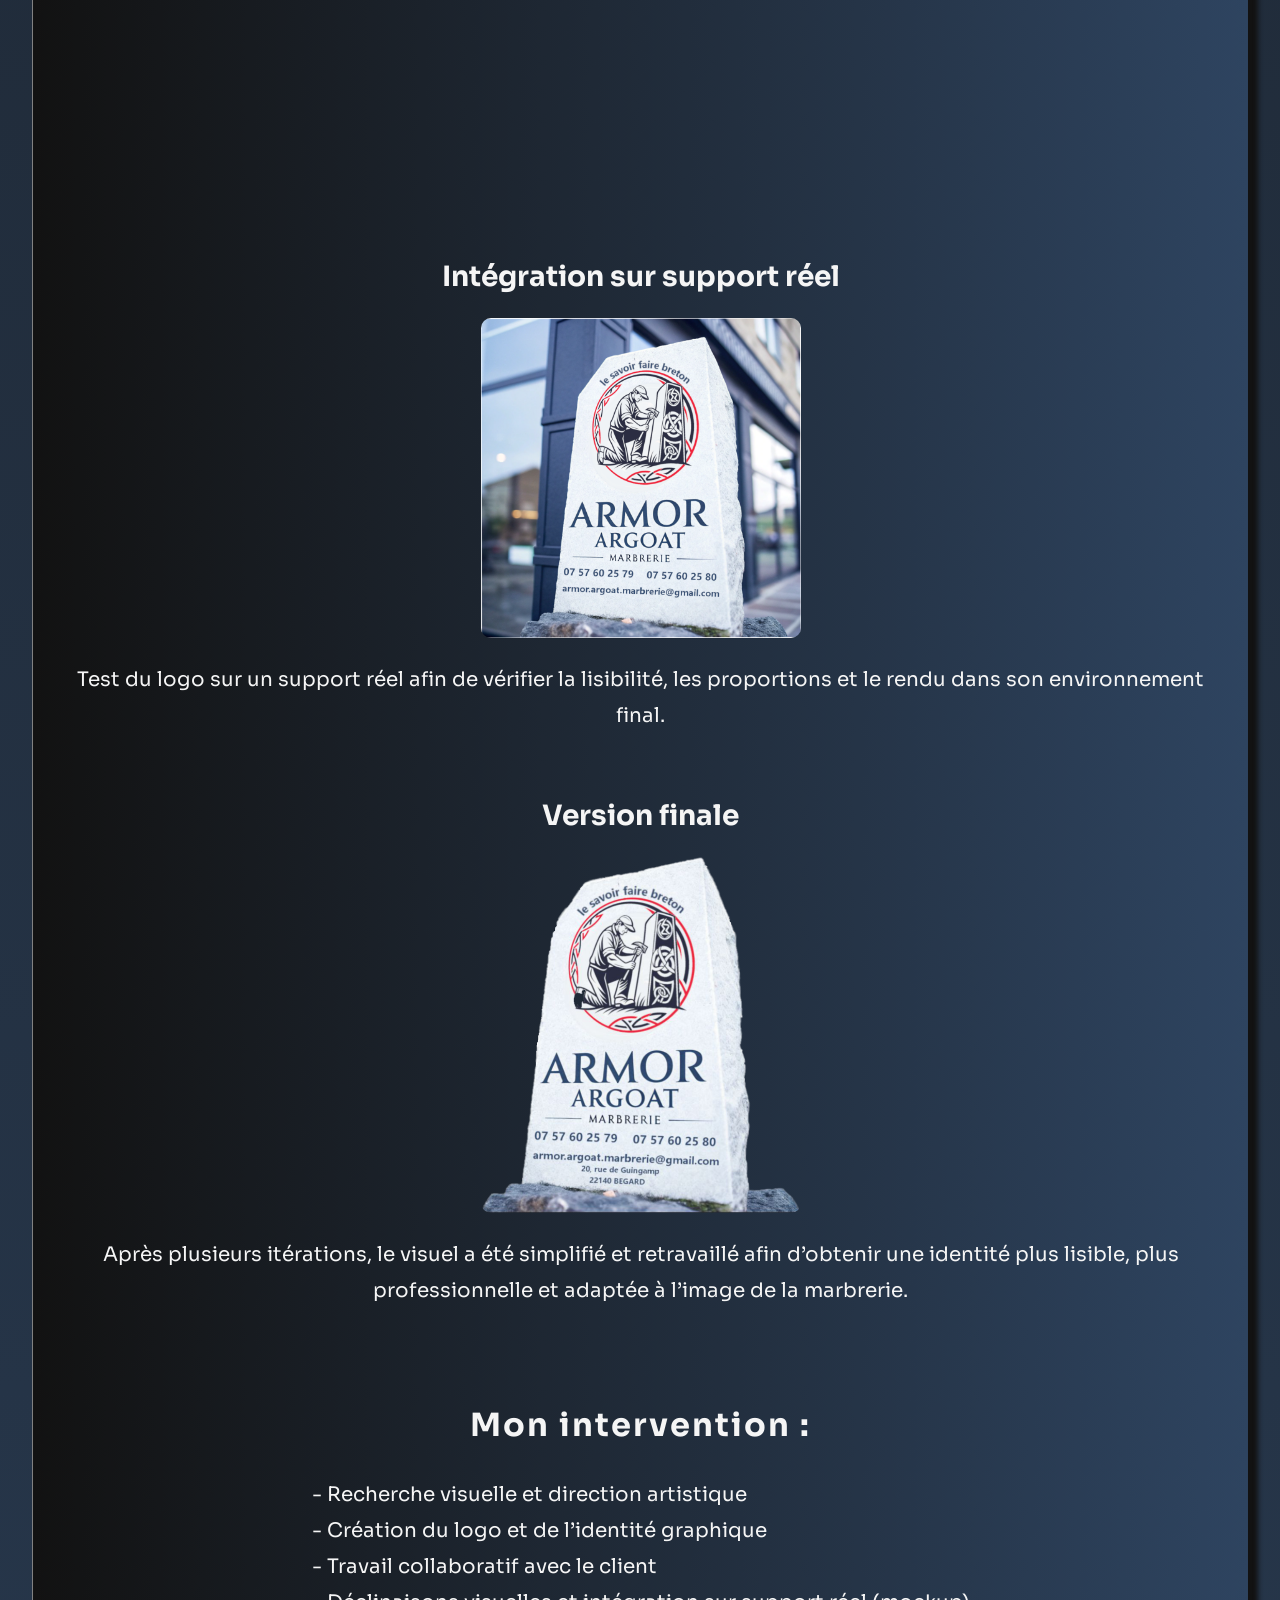
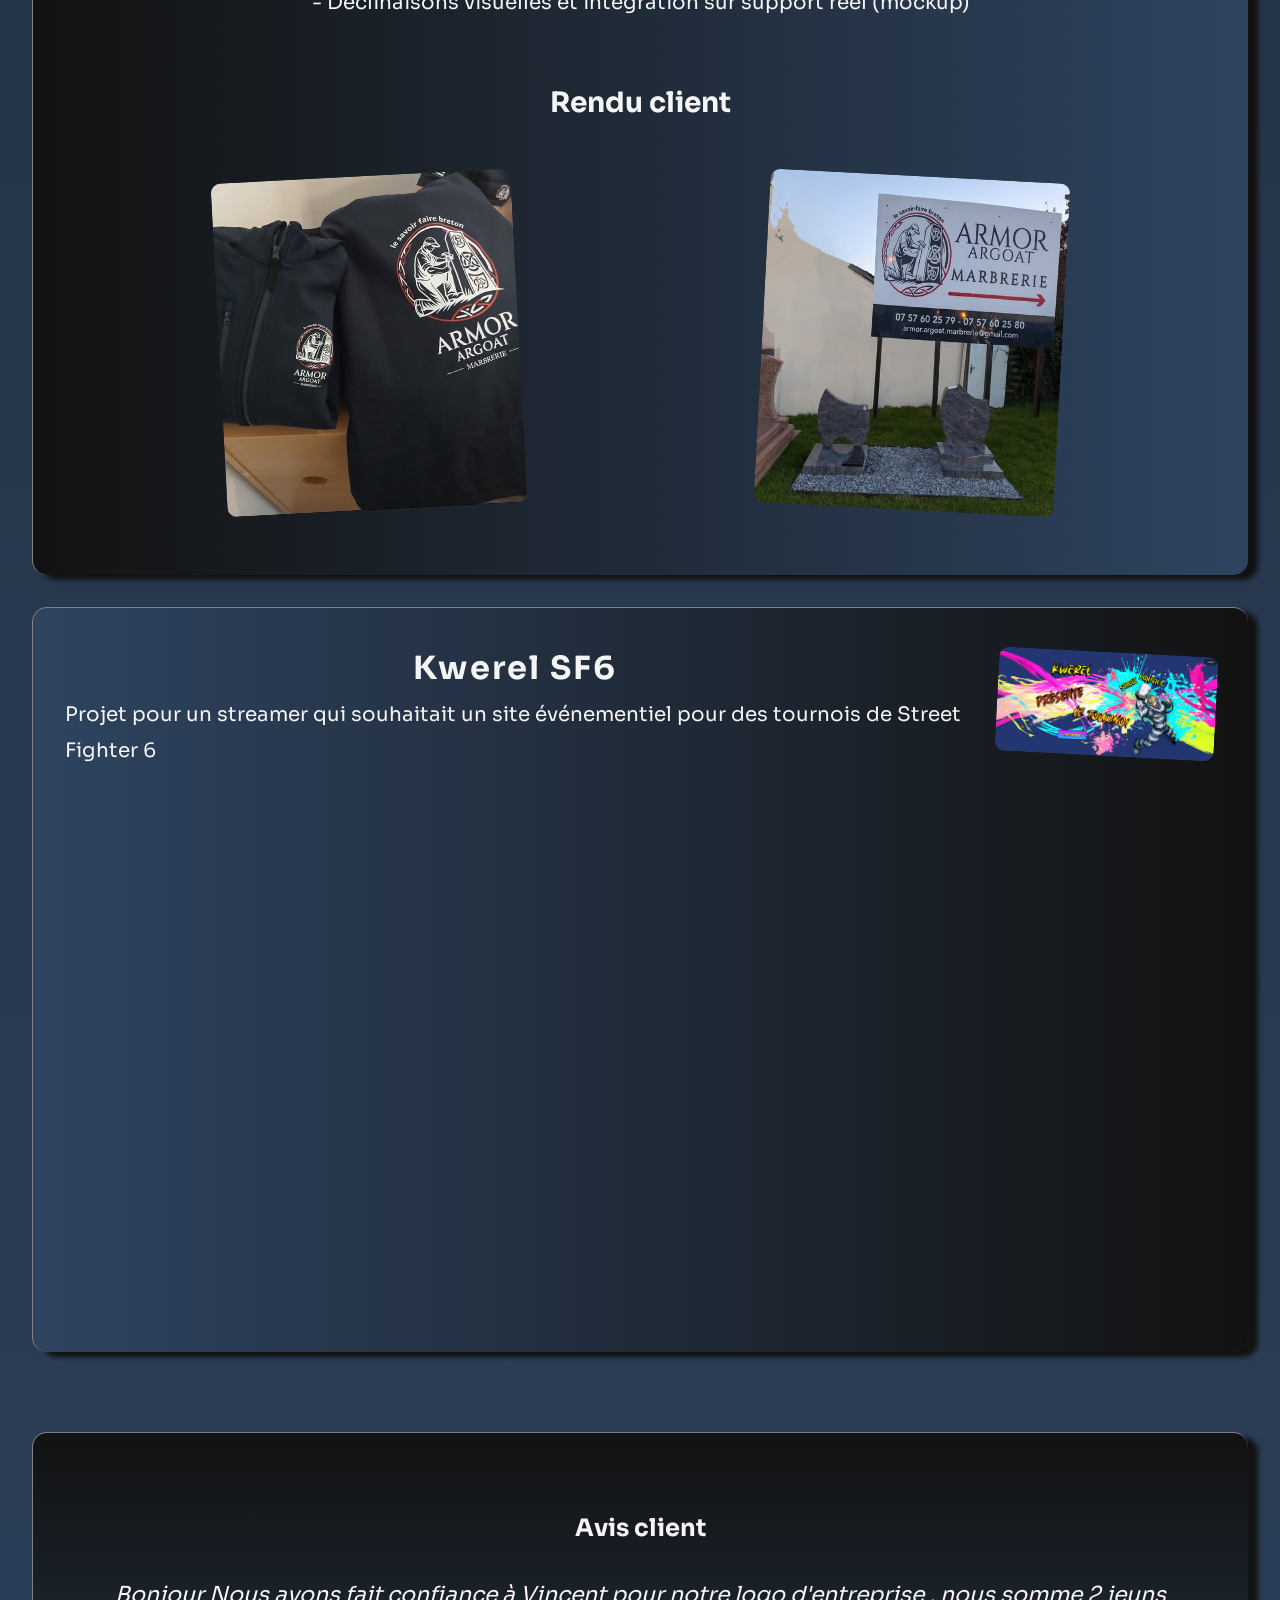
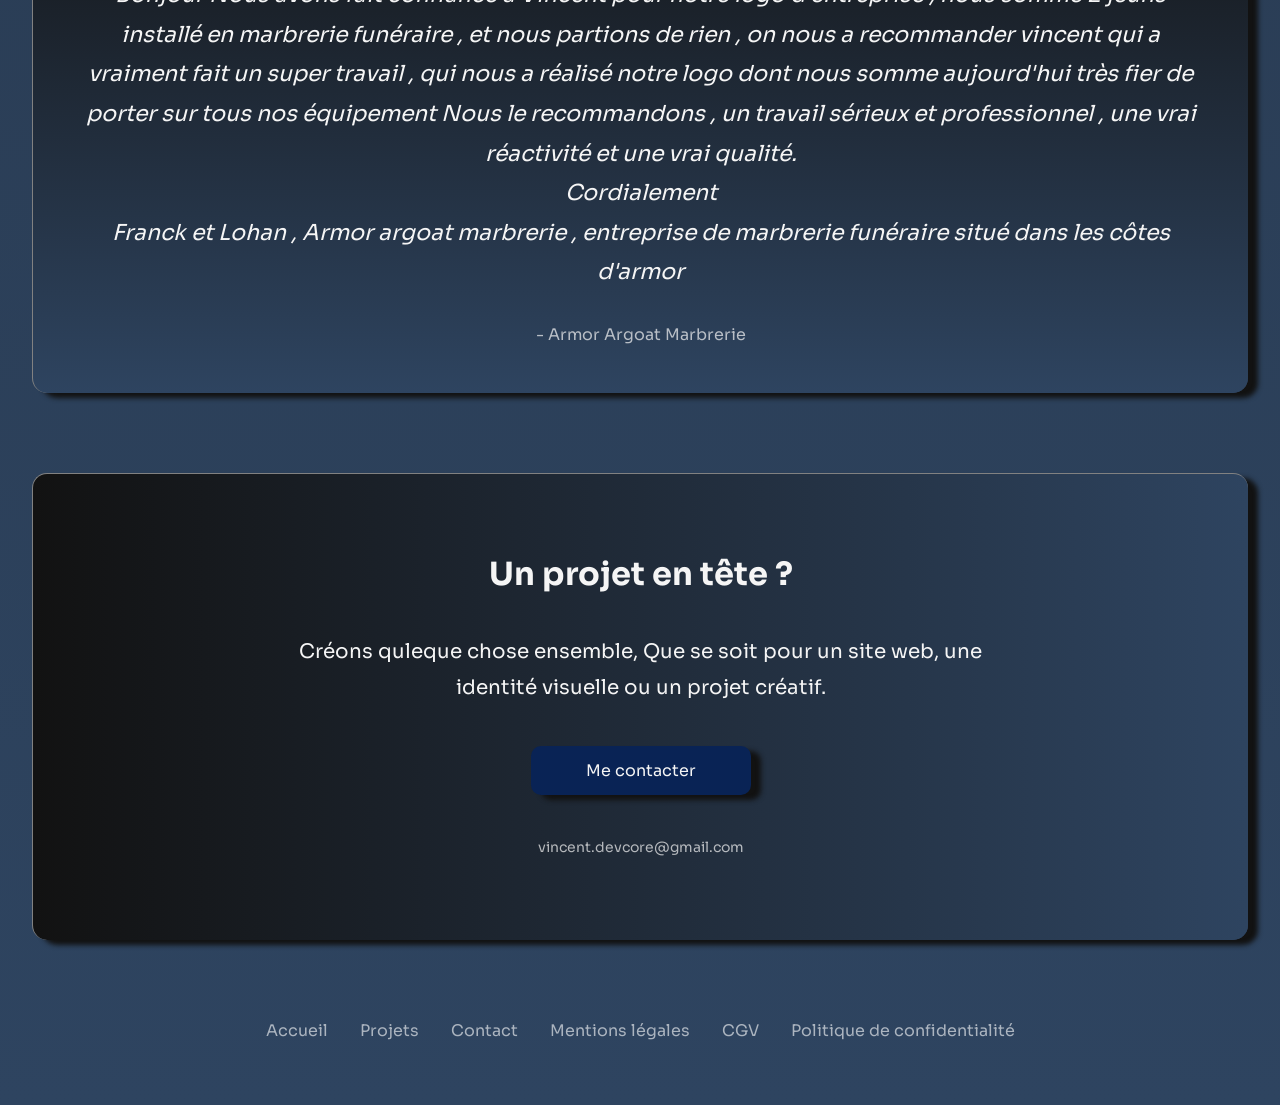
==== commit 28f40f8d: "add git" ====
--- a/index.html
+++ b/index.html
@@ -44,7 +44,9 @@
           Je conçois des expériences web modernes <br />
           et une image de marque personnalisée
         </p>
-        <a href="#project" class="btn"> Voir mes projets </a>
+        <a href="https://github.com/vincentdevcore" class="btn">
+          Lien Github
+        </a>
       </div>
     </header>
 
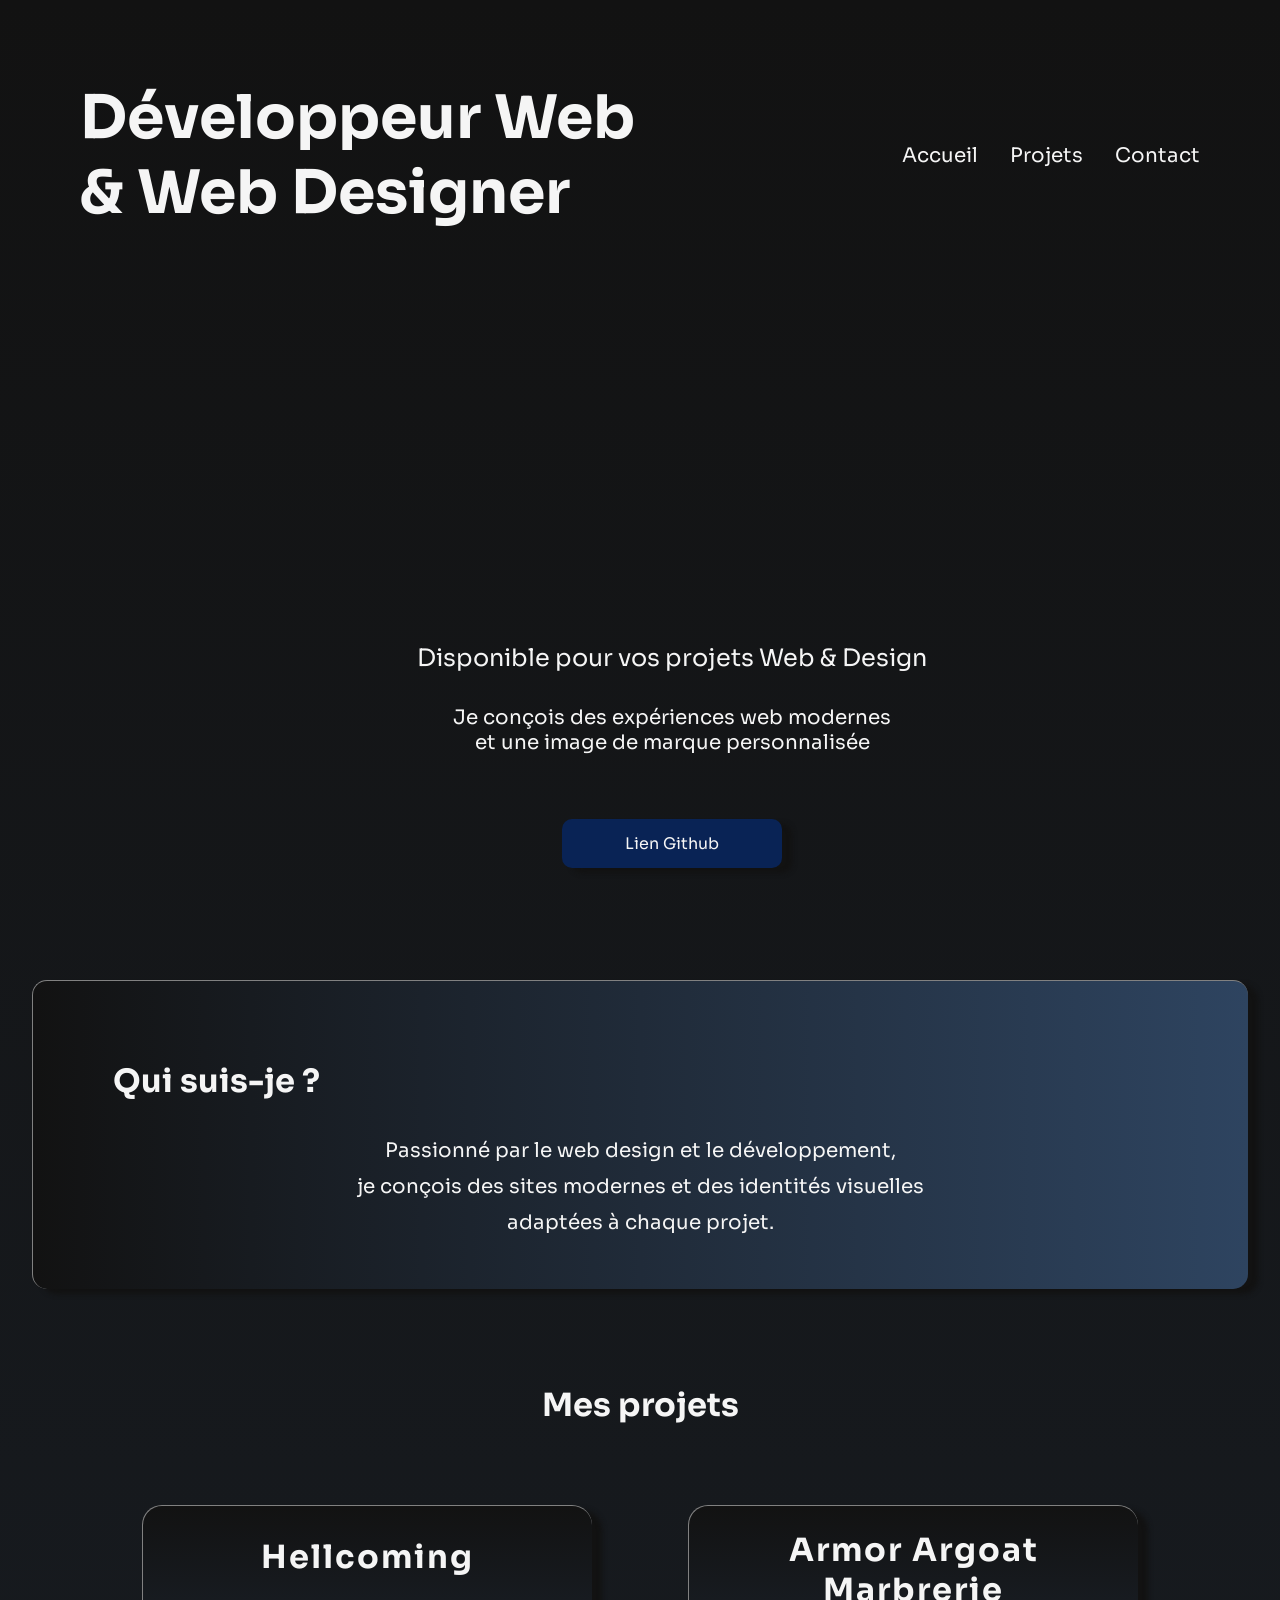
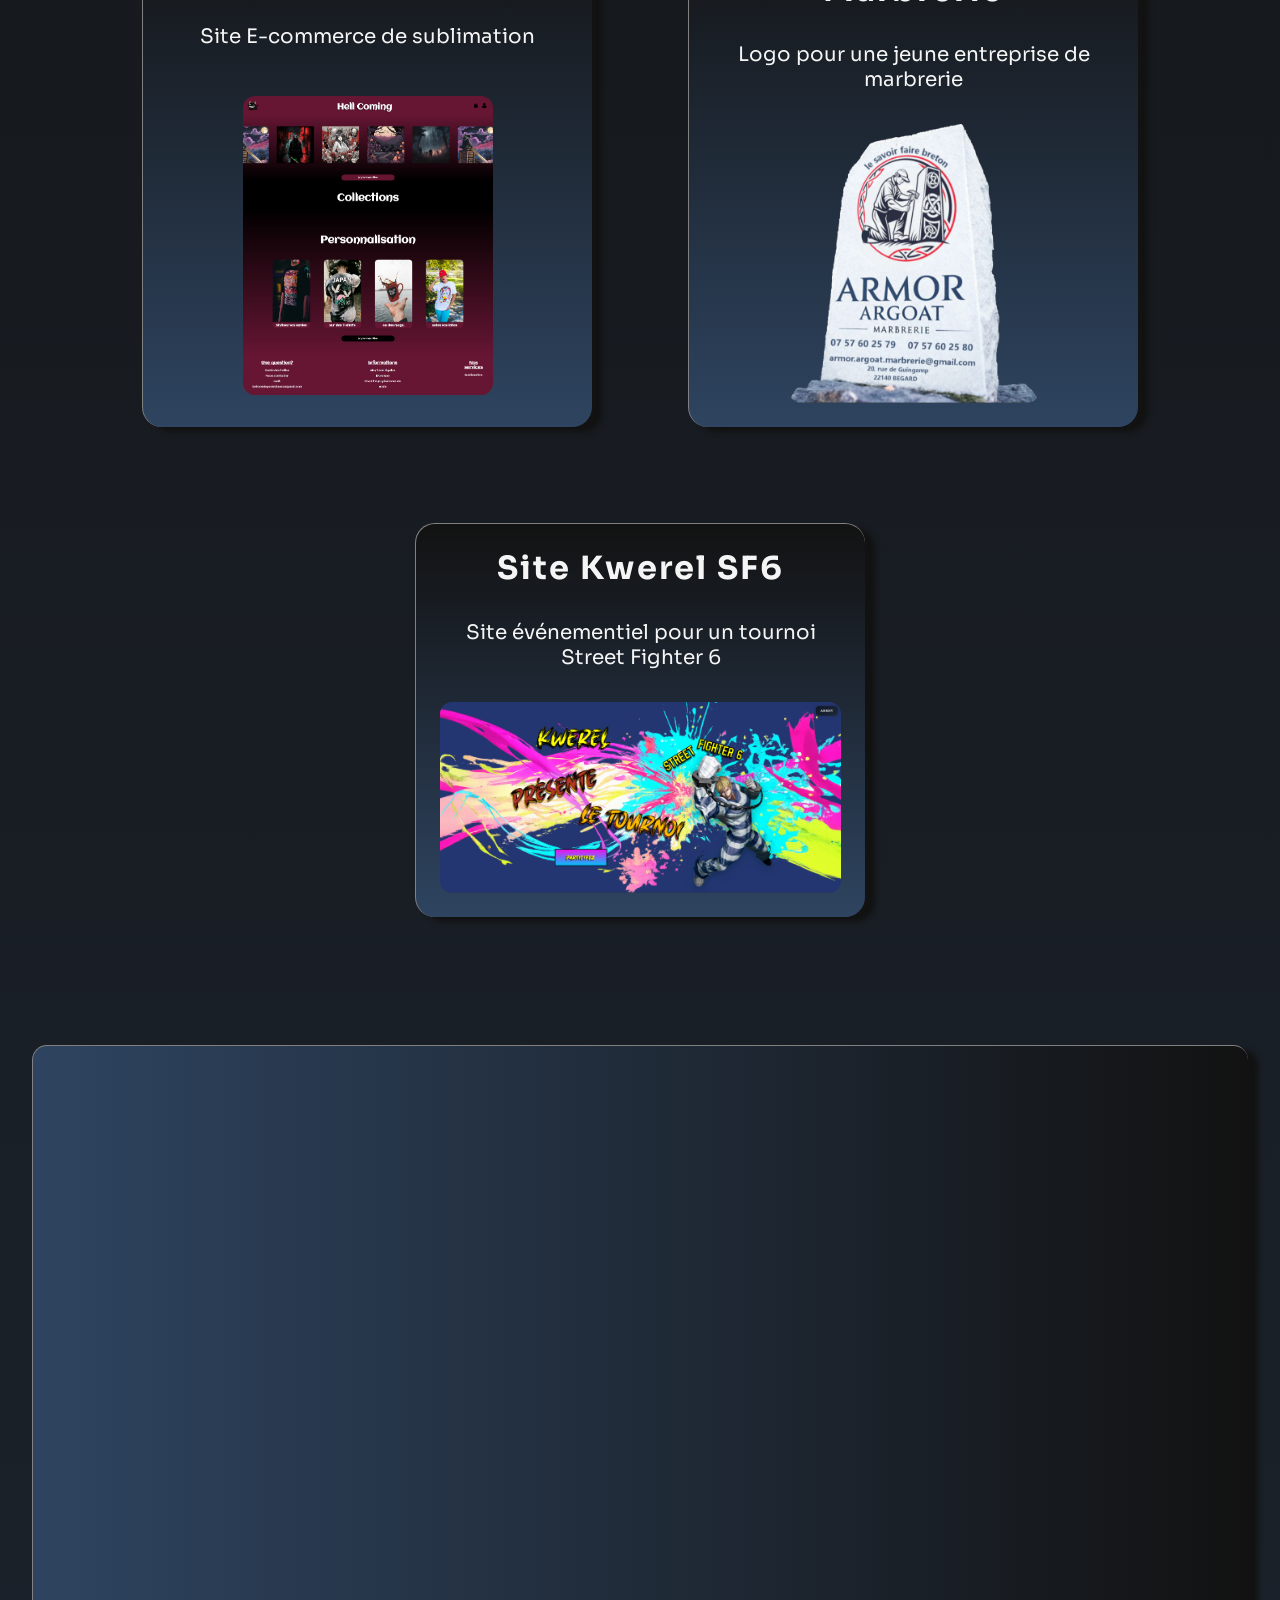
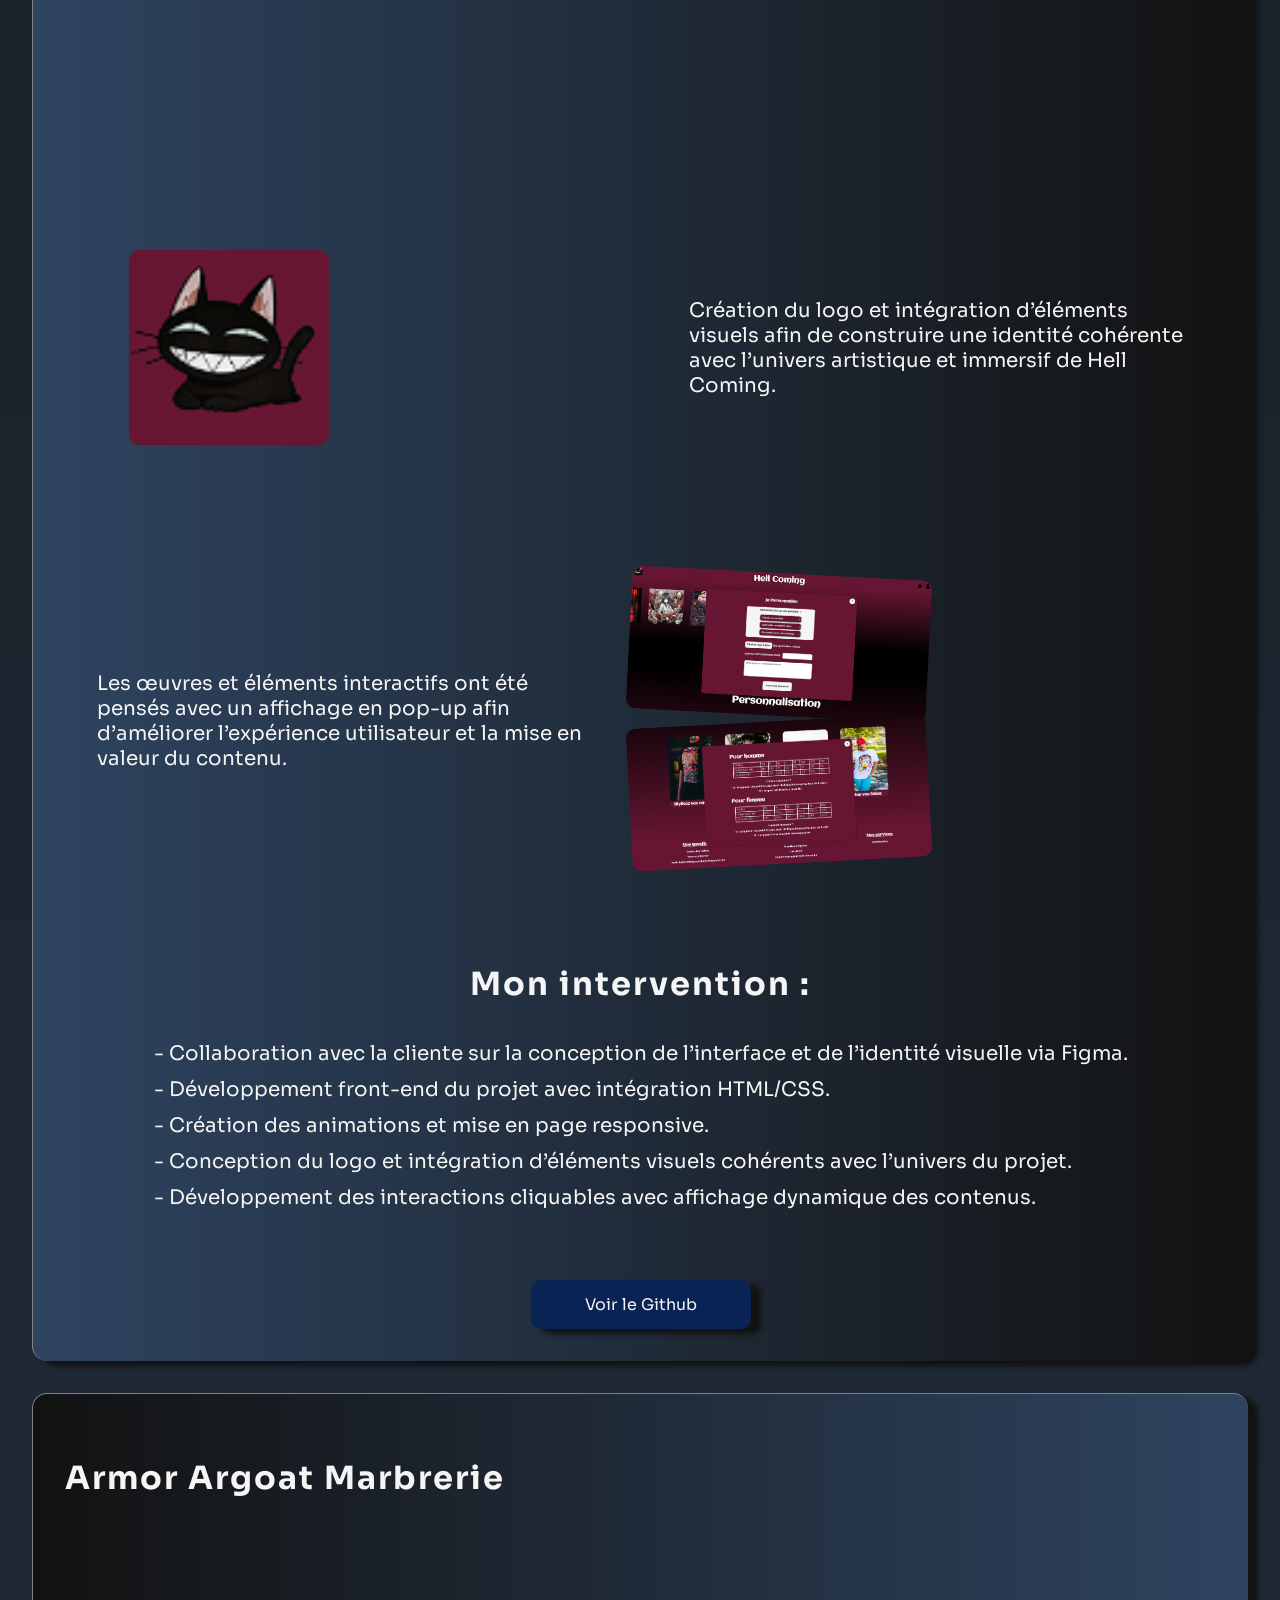
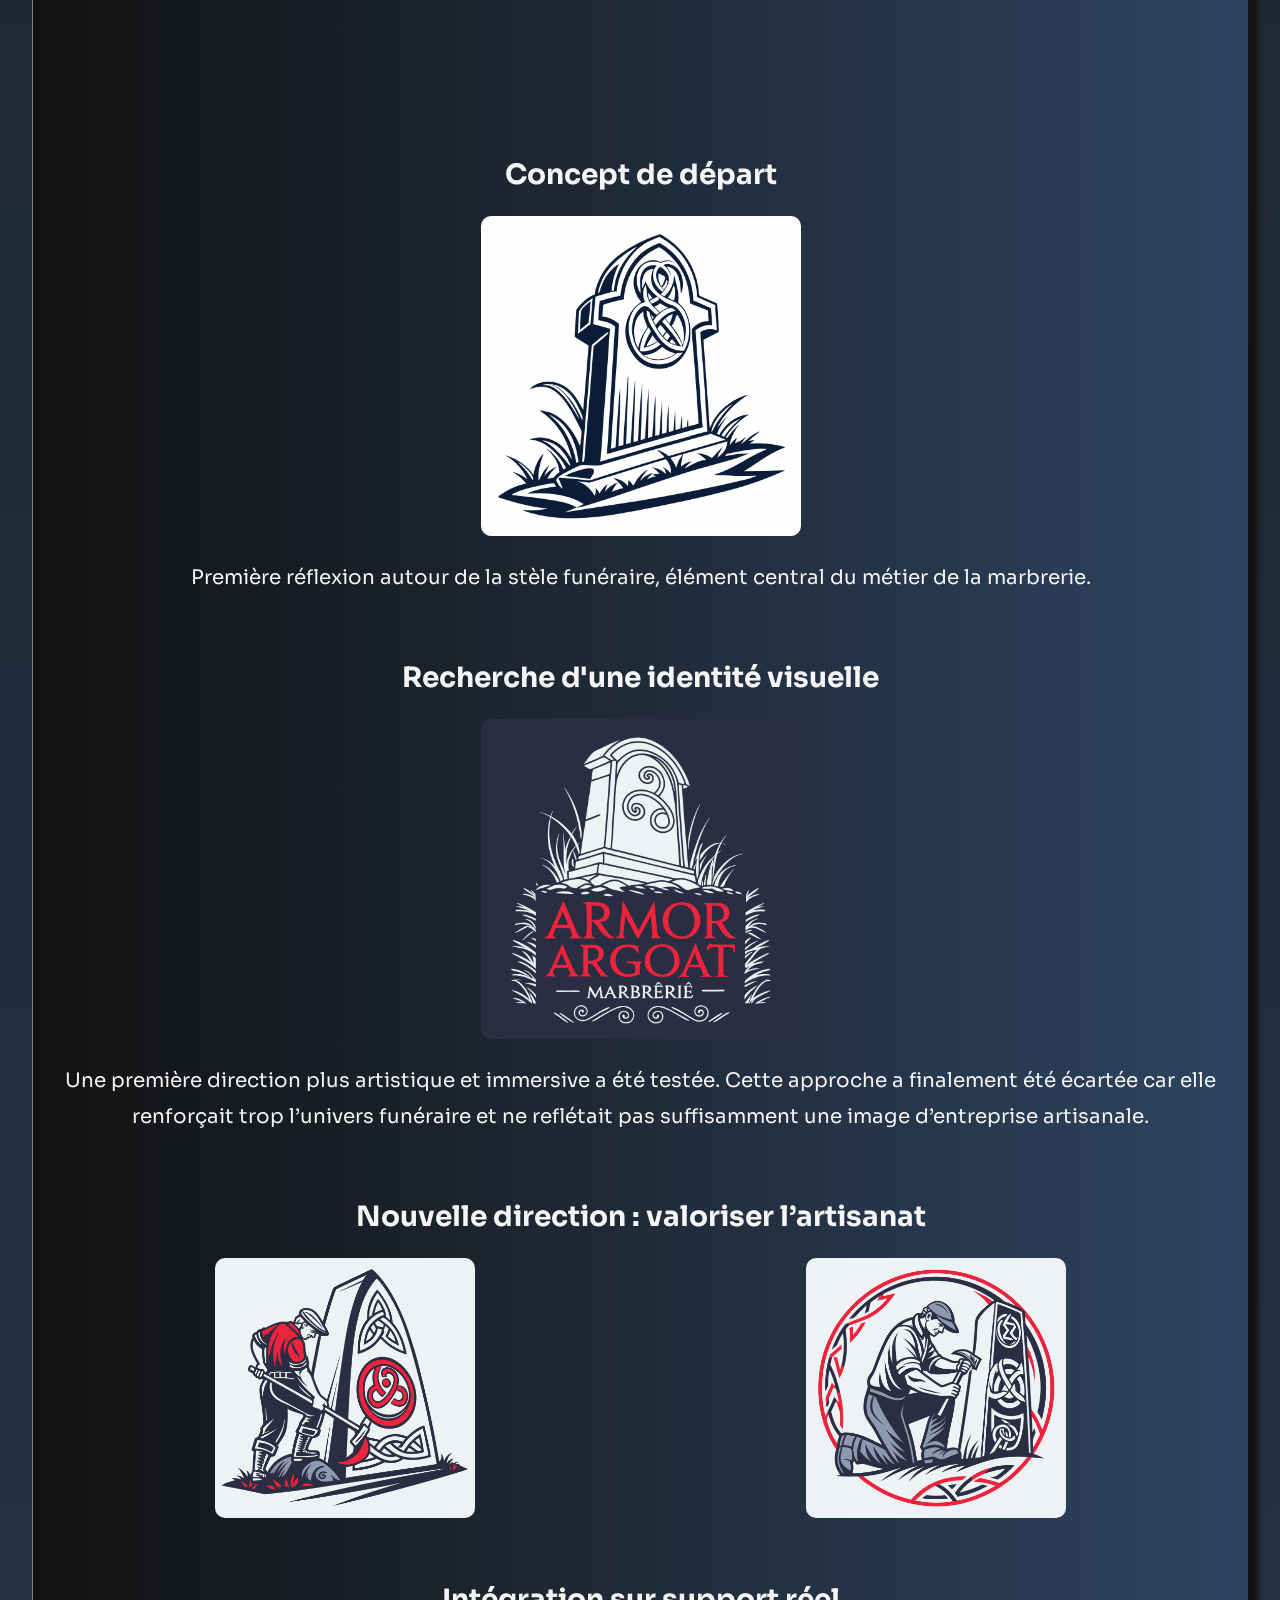
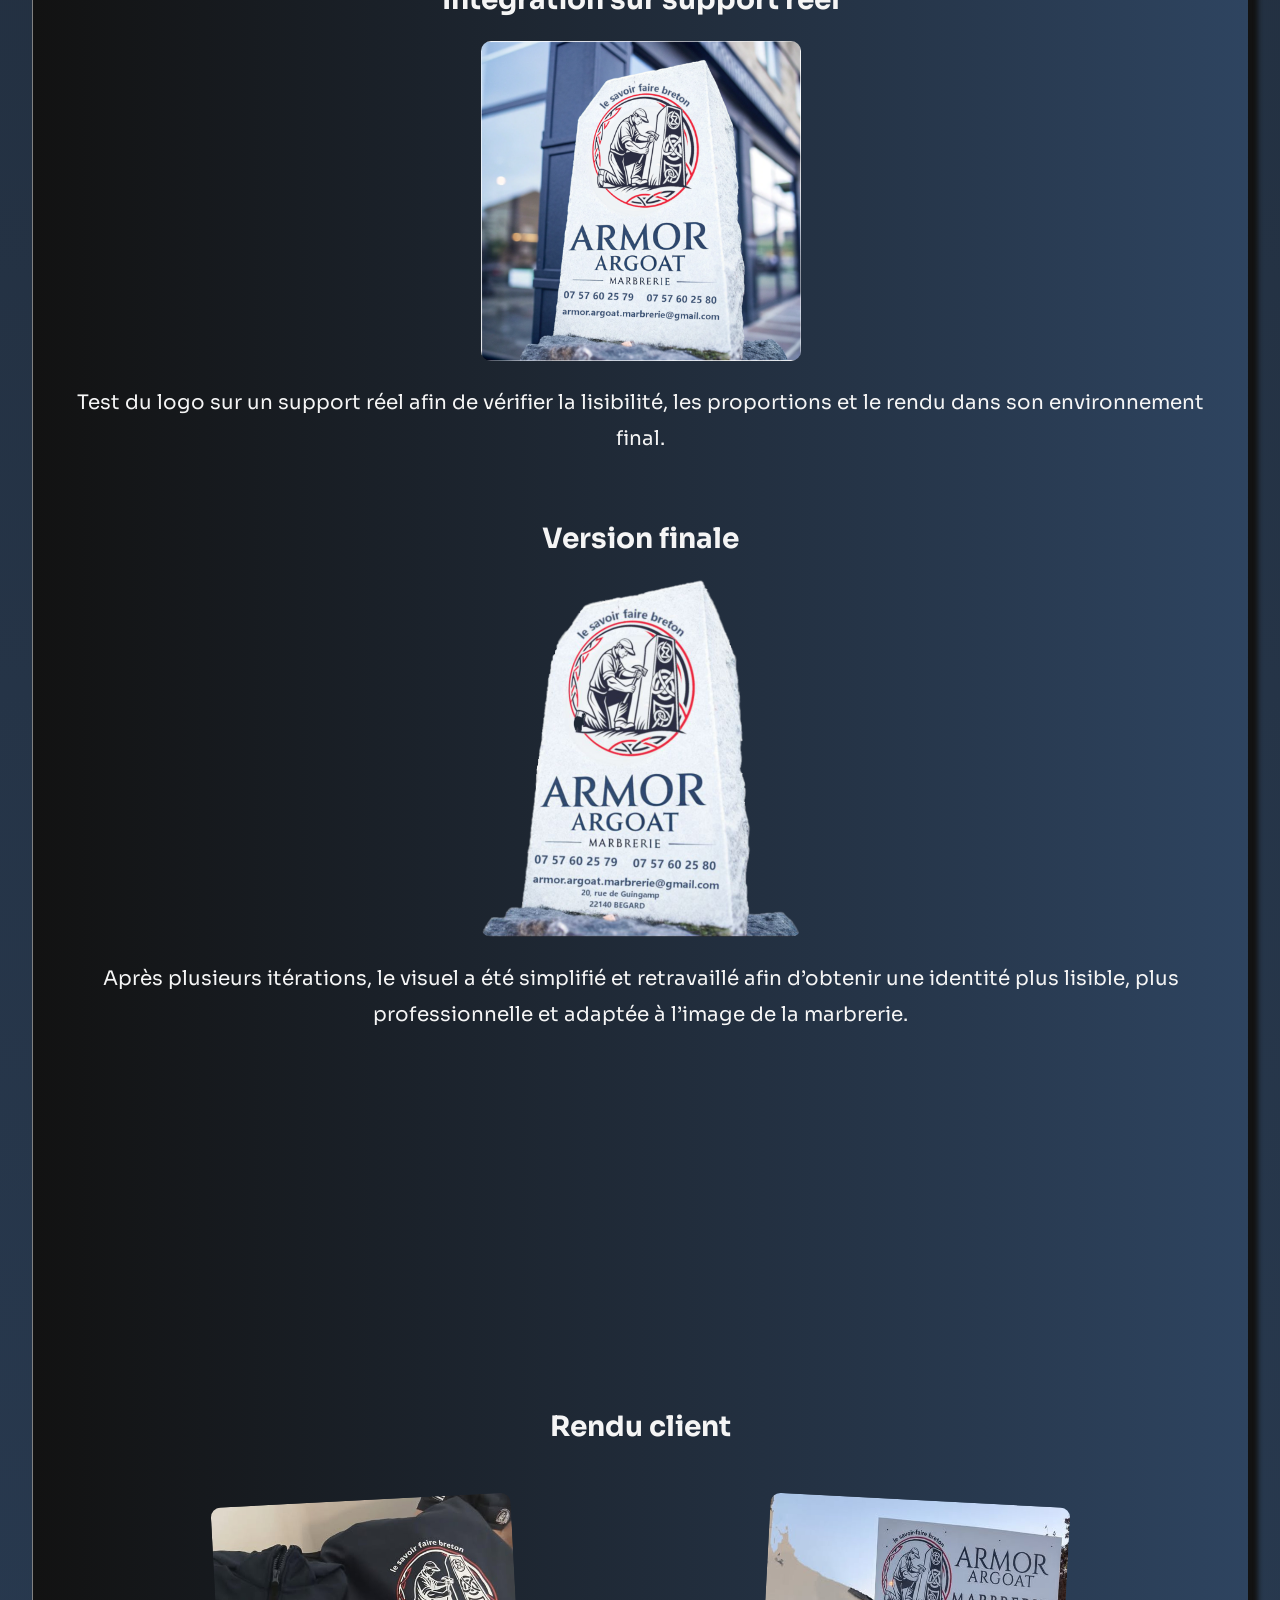
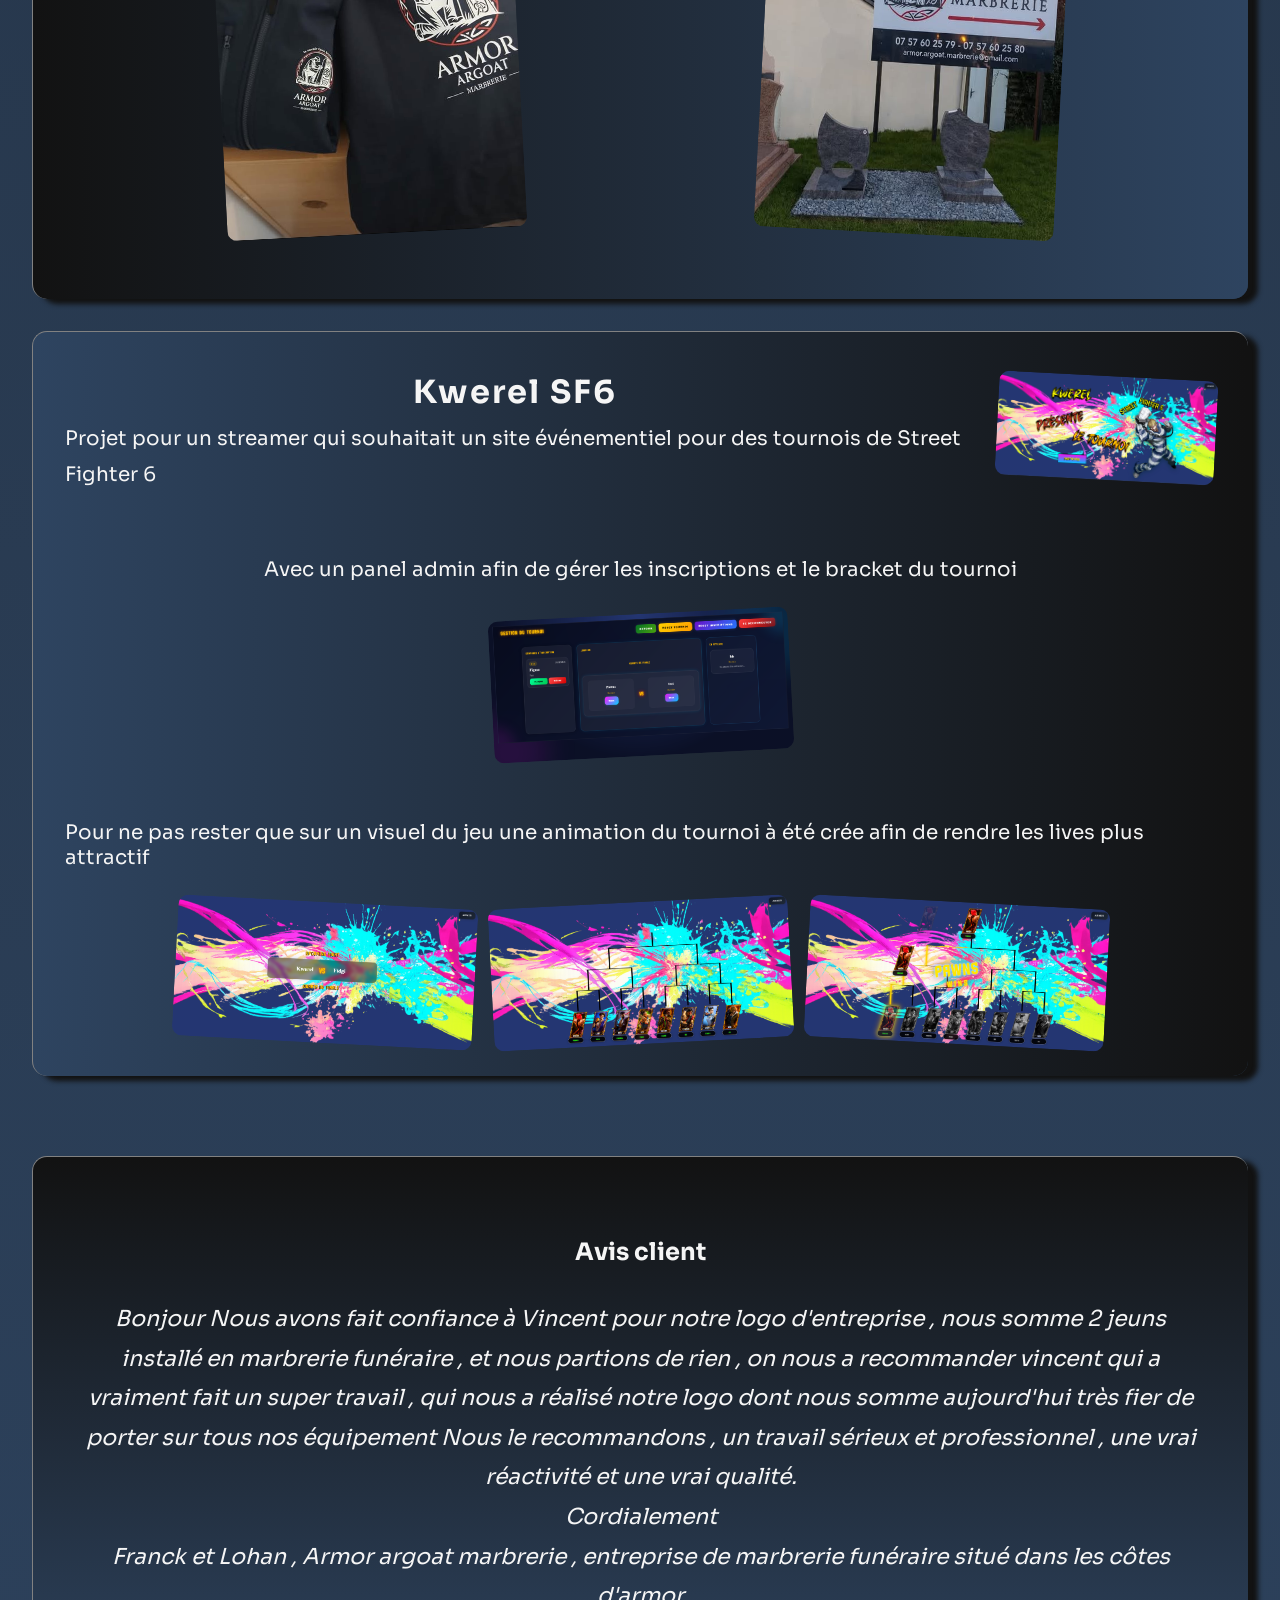
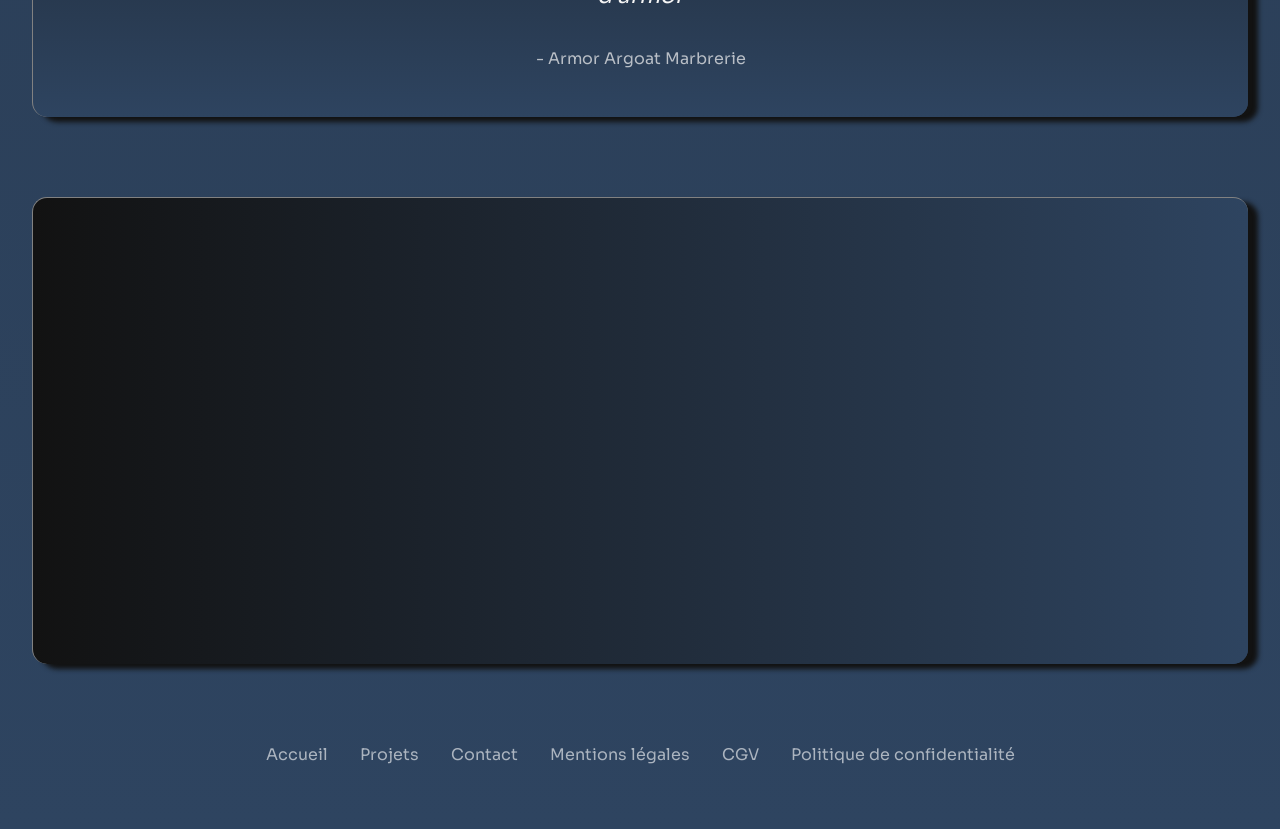
==== commit 27137c6b: "add card presentation" ====
--- a/index.html
+++ b/index.html
@@ -61,10 +61,44 @@
           </p>
         </div>
       </section>
+      <section class="presentation-project">
+        <div class="presentation-project-title">
+          <h2>Mes projets</h2>
+        </div>
+        <div class="container-presentation-project">
+          <a href="#HellComing" class="project-card presentation-project">
+            <h3>Hellcoming</h3>
+            <p>Site E-commerce de sublimation</p>
+            <img
+              class="presentation-project-img"
+              src="./img/hellcoming.fr_.png"
+              alt=""
+            />
+          </a>
+          <a href="#Armor" class="project-card presentation-project">
+            <h3>Armor Argoat Marbrerie</h3>
+            <p>Logo pour une jeune entreprise de marbrerie</p>
+            <img
+              class="presentation-project-img"
+              src="./img/lgoMsansfond.png"
+              alt=""
+            />
+          </a>
+          <a href="#Kwerel" class="project-card presentation-project">
+            <h3>Site Kwerel SF6</h3>
+            <p>Site événementiel pour un tournoi Street Fighter 6</p>
+            <img
+              class="presentation-project-img-kwerel"
+              src="./img/Site Kwerel.png"
+              alt=""
+            />
+          </a>
+        </div>
+      </section>
       <section class="projects" id="project">
         <article class="project-card card1">
-          <div class="project-content reveal">
-            <h3>Hell Coming</h3>
+          <div class="project-content reveal" id="HellComing">
+            <h3>Hellcoming</h3>
             <p>Projet réalisé au sein de mon stage chez EPI Studio</p>
             <p class="description">
               Ce site est fait pour de la sublimation sur t-shirt mug etc...
@@ -156,7 +190,7 @@
         </article>
 
         <article class="project-card reveal card2">
-          <div class="project-content-armor reveal">
+          <div class="project-content-armor reveal" id="Armor">
             <h3>Armor Argoat Marbrerie</h3>
             <div class="project-armor reveal">
               <h4>Contexte du projet</h4>
@@ -263,7 +297,7 @@
         </article>
 
         <article class="project-card card3 reveal">
-          <div class="project-content flex reveal">
+          <div class="project-content flex reveal" id="Kwerel">
             <h3>Kwerel SF6</h3>
 
             <p>
--- a/css/style.css
+++ b/css/style.css
@@ -18,6 +18,10 @@
   font-size: 20px;
 }
 
+a {
+  text-decoration: none;
+  color: var(--color-text-first);
+}
 .testimonial {
   margin: 5rem 2rem;
   text-align: center;
--- a/css/project.css
+++ b/css/project.css
@@ -37,6 +37,55 @@
   flex-direction: column;
   justify-content: center;
   align-items: center;
+}
+
+.presentation-project {
+  padding: 4rem 2rem;
+}
+
+/* TITRE */
+.presentation-project-title {
+  display: flex;
+  justify-content: center;
+  margin-bottom: 3rem;
+}
+
+.presentation-project-title h2 {
+  font-size: 32px;
+}
+
+/* CONTAINER */
+.container-presentation-project {
+  width: 100%;
+  display: flex;
+  justify-content: center;
+  gap: 2rem;
+  flex-wrap: wrap;
+}
+
+/* CARDS */
+.container-presentation-project .project-card {
+  display: flex;
+  justify-content: center;
+  width: 450px;
+  padding: 1.5rem;
+  border-radius: 20px;
+  text-align: center;
+
+  background: var(--background-body);
+
+  transition: transform 0.3s ease;
+}
+
+.presentation-project-img {
+  width: 100%;
+  max-width: 250px;
+  border-radius: 12px;
+}
+
+.presentation-project-img-kwerel {
+  width: 100%;
+  border-radius: 12px;
 }
 
 .project-content {
